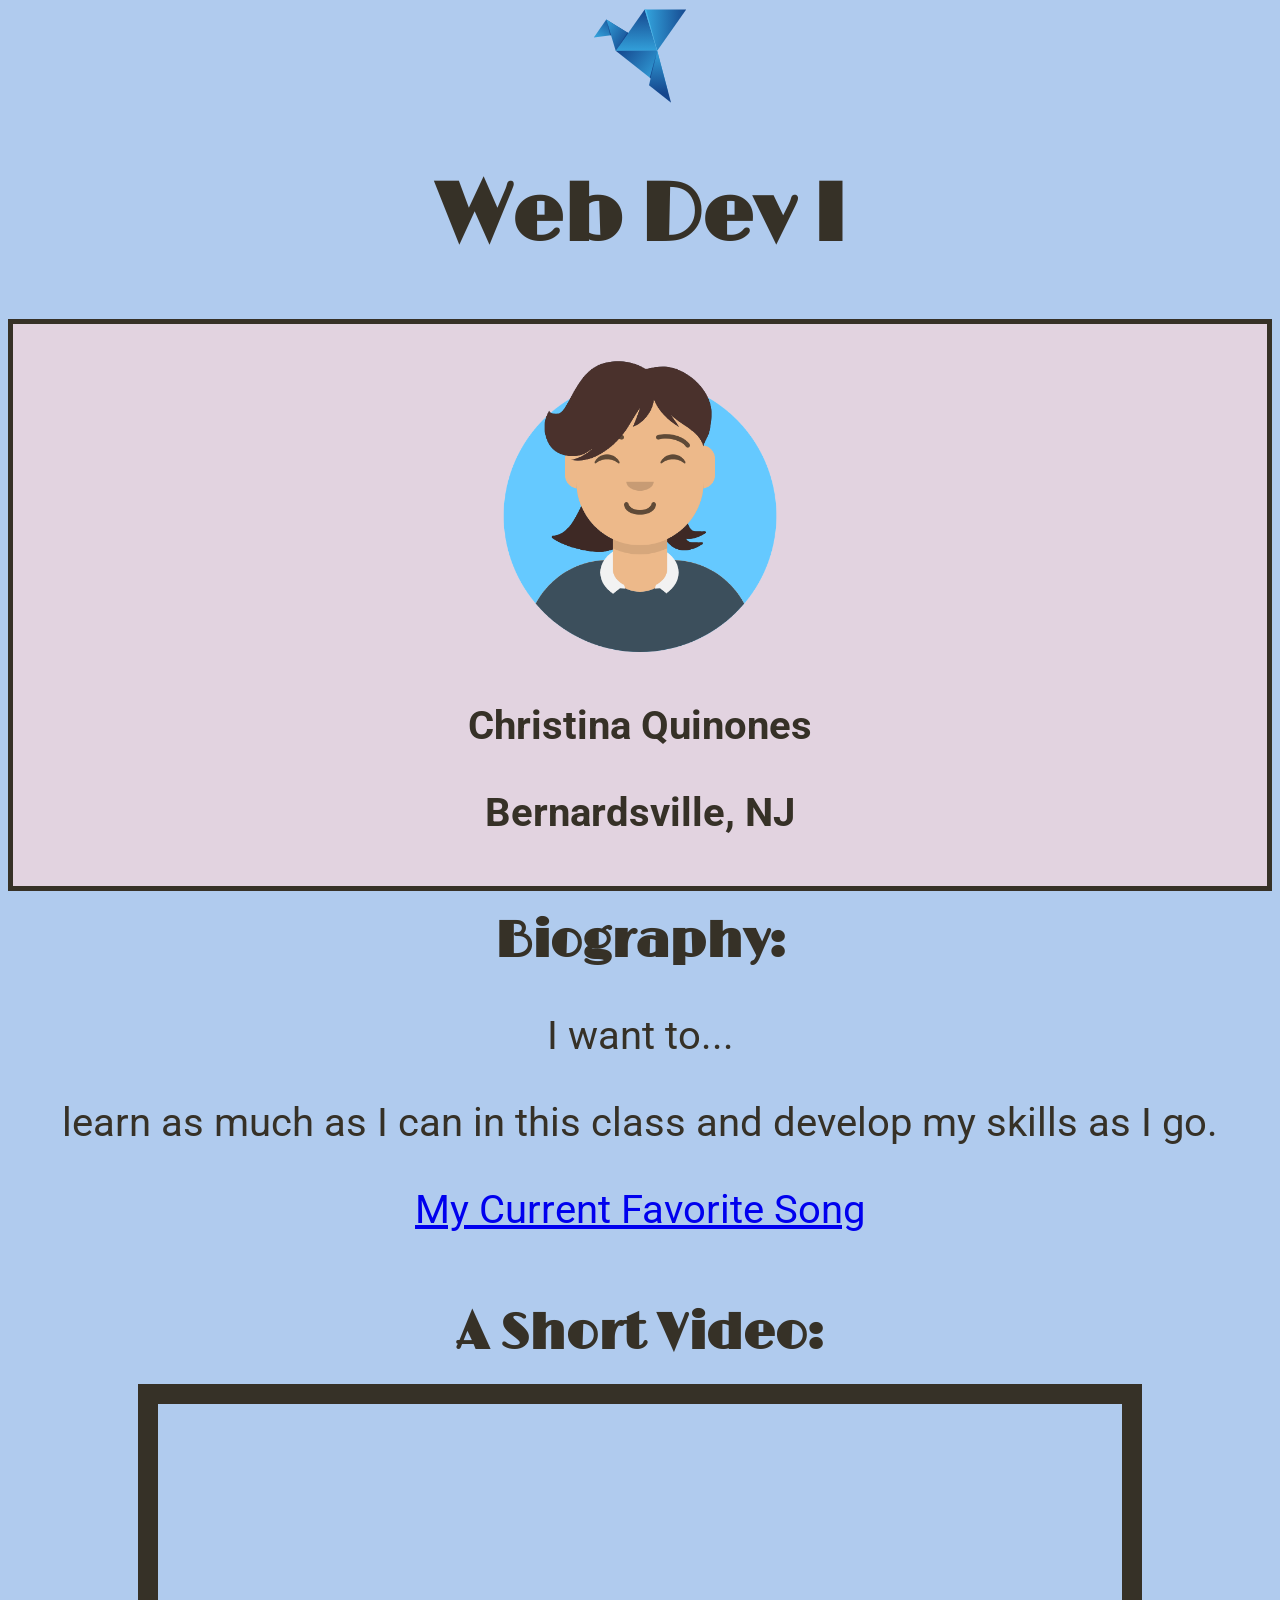
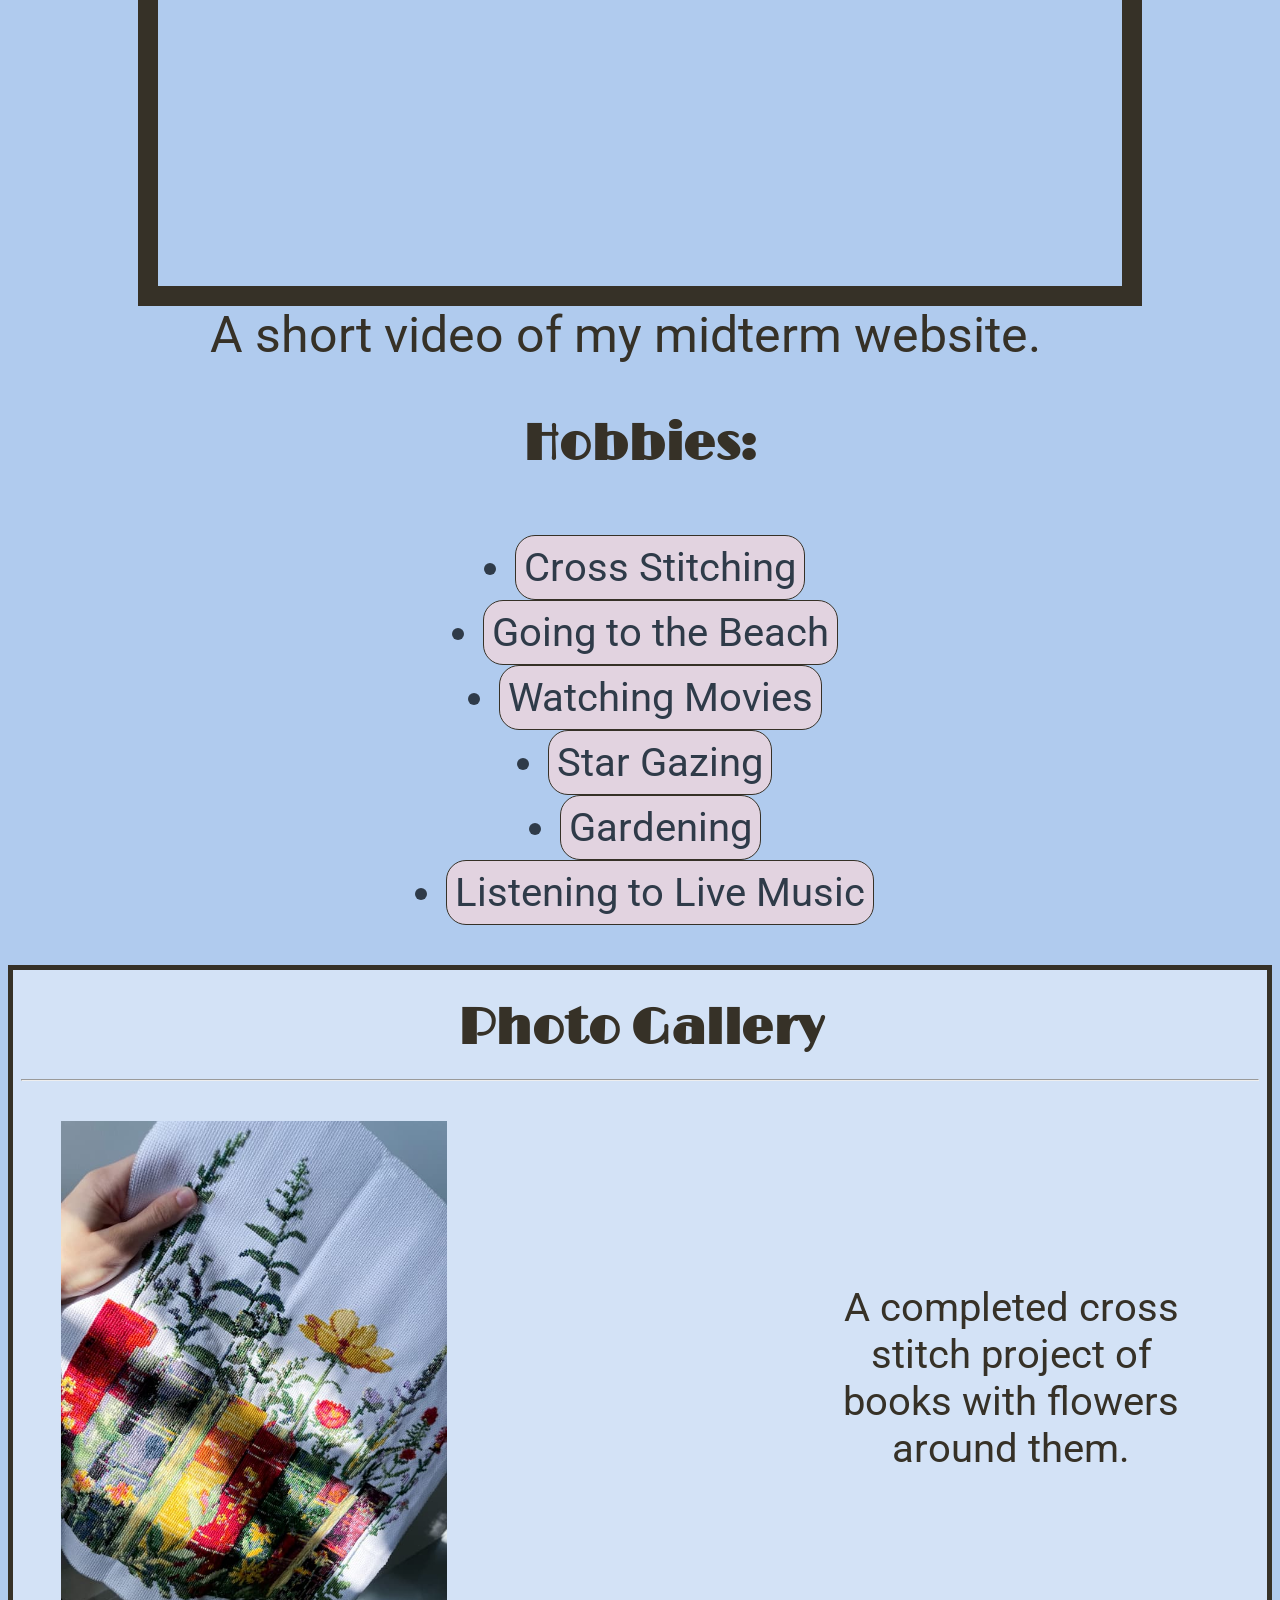
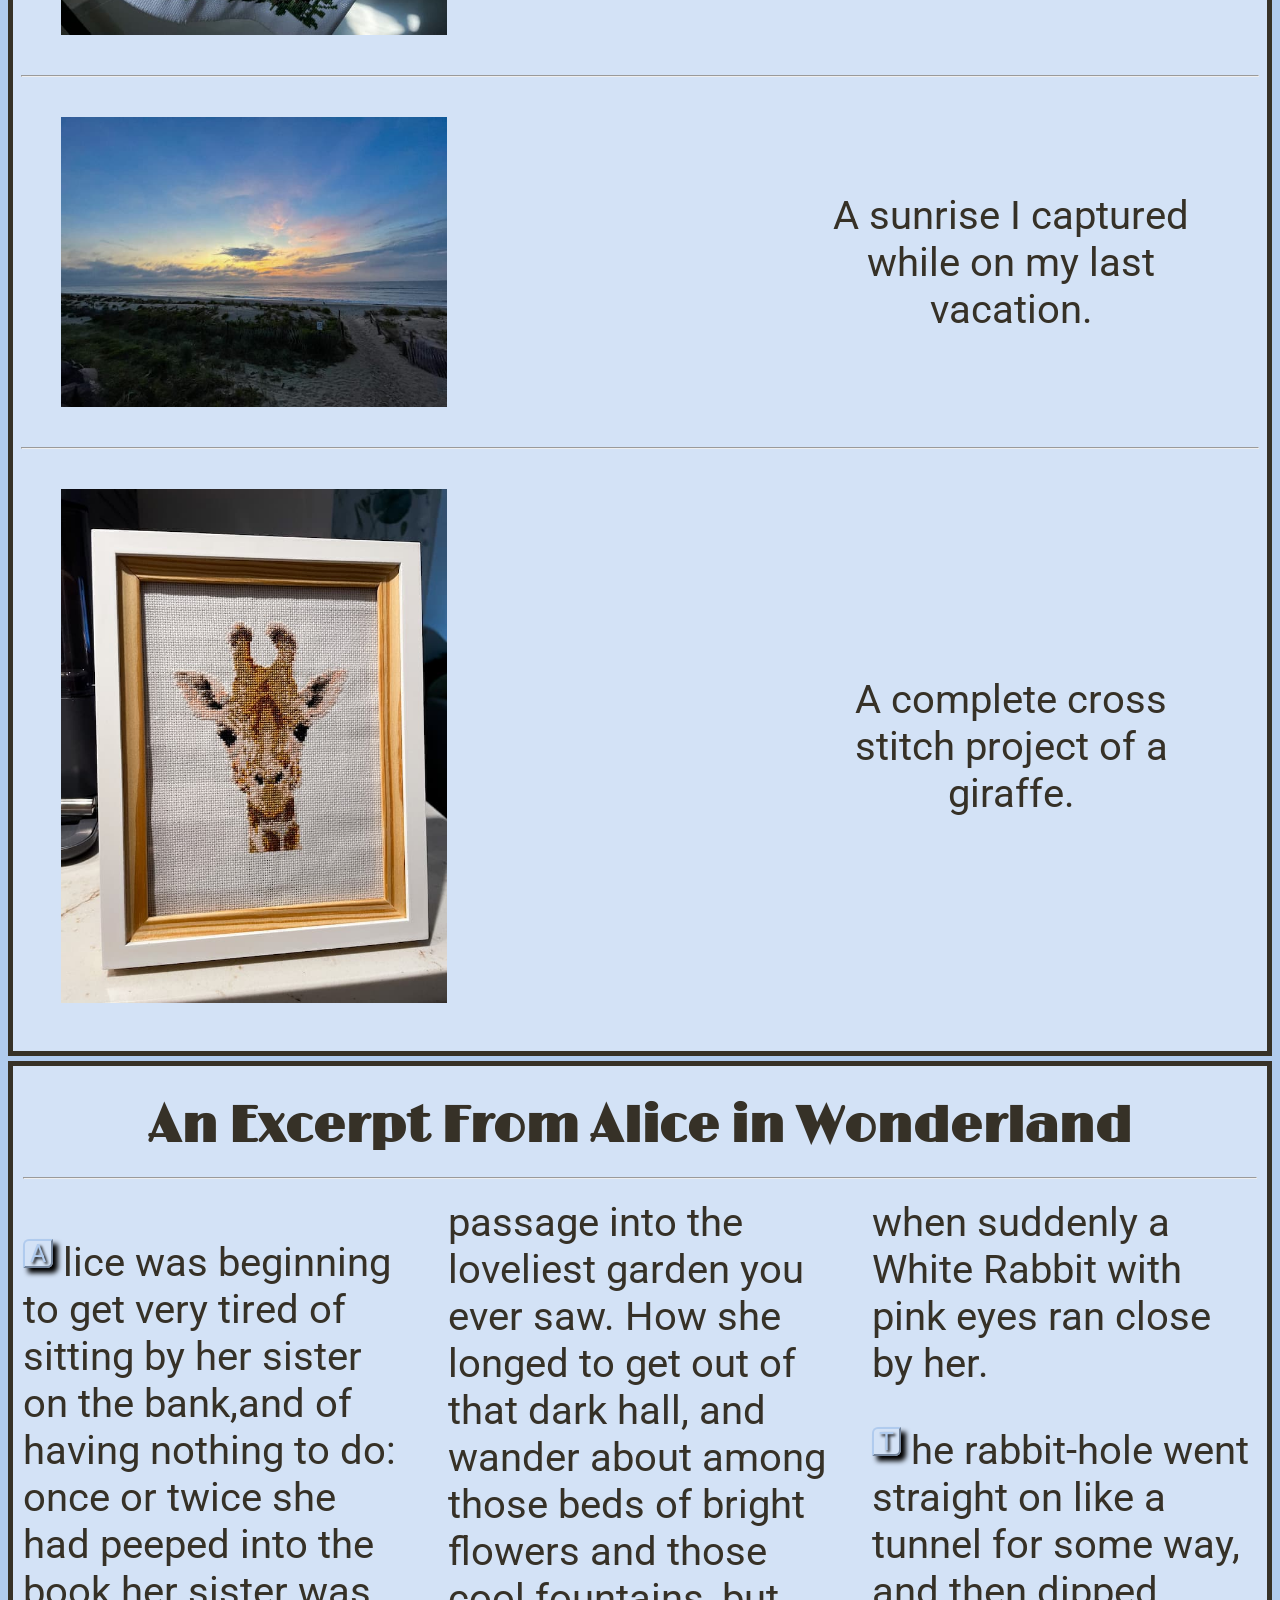
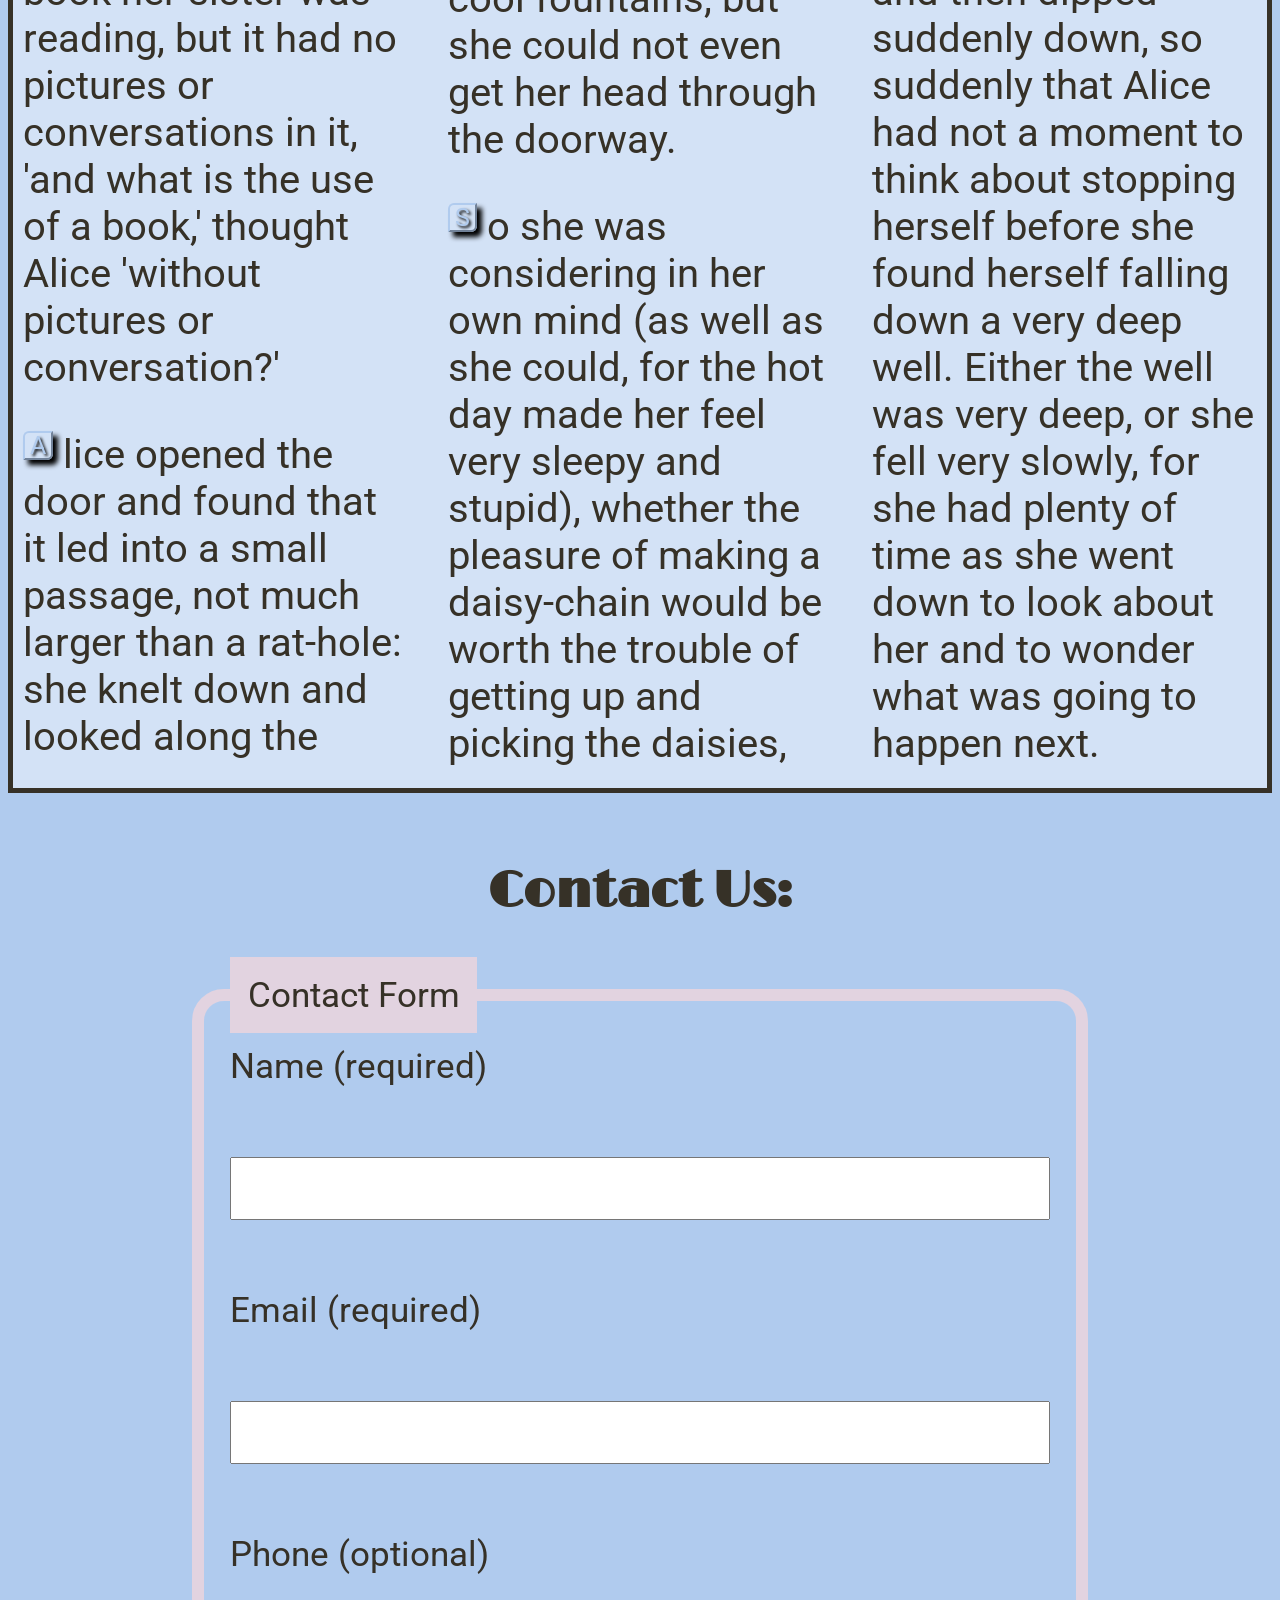
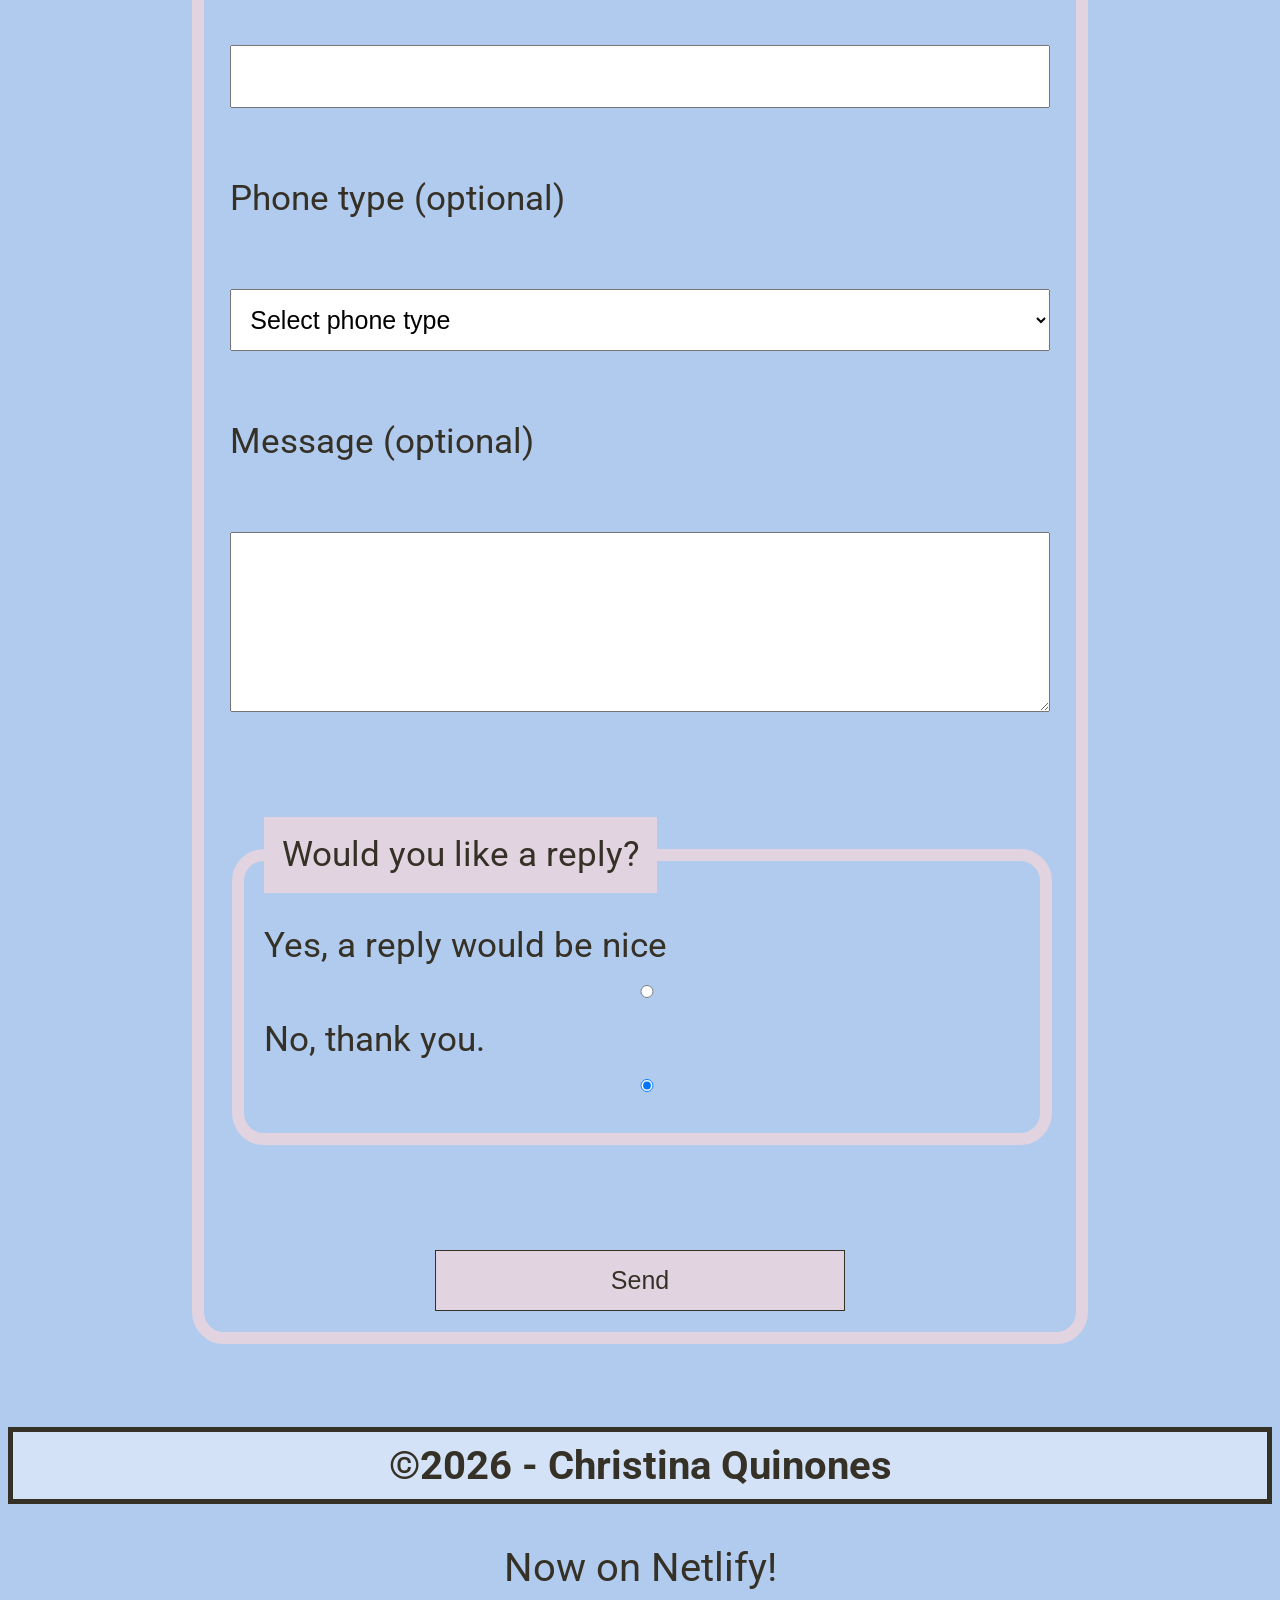
==== index.html @ f3496fb0 "Complete Contact Form" ====
<!DOCTYPE html>
<html lang="en">

    <head>
        <meta charset="UTF-8">
        <meta name="viewport" content="width=device-width, initial-scale=1.0">
        <title>About Me</title>


        <link rel="preconnect" href="https://fonts.googleapis.com">
        <link rel="preconnect" href="https://fonts.gstatic.com" crossorigin>
        <link
            href="https://fonts.googleapis.com/css2?family=Limelight&family=Roboto:ital,wght@0,100..900;1,100..900&display=swap"
            rel="stylesheet">

        <link href="css/style.css" rel="stylesheet">

    </head>


    <body>
        <!--the body element contains all content shown to a visitor-->

        <header>
            <!--the header shows logo and page title-->
            <img src="img/logo-96X96.svg" alt="blue origami logo">

            <h1>Web Dev I</h1>

        </header>

        <main>
            <!--the main envelops important page content-->


            <section id="hero">
                <!--hero section: shows profile image, name & location-->
                <img src="img/avataaars.png" alt="Avatar picture of me"
                    id="bird">

                <div>
                    <p>Christina Quinones</p>
                    <p>Bernardsville, NJ</p>
                </div>
                <!--close hero section-->
            </section>

            <section id="bio">
                <!--bio section!: personal info (not too personal)-->

                <h2>Biography:</h2>

                <div>
                    <p>I want to...</p>

                    <p>learn as much as I can in this class and develop my
                        skills as I go. </p>


                    <p><a href="https://www.youtube.com/watch?v=3triLkS0nq4">My
                            Current Favorite Song</a></p>


                </div>

            </section>

            <section id="video">
                <h2>A Short Video:</h2>

                <iframe width="560" height="315"
                    src="https://www.youtube.com/embed/Z4N7Mcg0v-c?si=hRYpdjSGYwx3_094"
                    title="YouTube video player" frameborder="0"
                    allow="accelerometer; autoplay; clipboard-write; encrypted-media; gyroscope; picture-in-picture; web-share"
                    referrerpolicy="strict-origin-when-cross-origin"
                    allowfullscreen>
                </iframe>

                <figcaption>A short video of my midterm website.</figcaption>

            </section>


            <section id="hobbies">

                <h2>Hobbies:</h2>

                <ul>
                    <li>Cross Stitching</li>
                    <li>Going to the Beach</li>
                    <li>Watching Movies</li>
                    <li>Star Gazing</li>
                    <li>Gardening</li>
                    <li>Listening to Live Music</li>
                </ul>

            </section>

            <section id="gallery">

                <h2>Photo Gallery</h2>

                <hr>

                <figure>
                    <img src="img/Floral-Cross-Sitch-640w.jpg"
                        alt="A floral cross stitch on aida cloth">
                    <figcaption>A completed cross stitch project of books with
                        flowers around them.
                    </figcaption>
                </figure>

                <hr>

                <figure>
                    <img src="img/Sunrise-640w.jpg" alt="A beautiful sunrise">
                    <figcaption>A sunrise I captured while on my last vacation.
                    </figcaption>
                </figure>

                <hr>

                <figure>
                    <img src="img/Giraffe-640w.jpg"
                        alt="A cross stitch of a giraffe on aida cloth">
                    <figcaption>A complete cross stitch project of a giraffe.
                    </figcaption>
                </figure>
            </section>

            <article id="lit">

                <h2>An Excerpt From Alice in Wonderland</h2>

                <hr>

                <div>
                    <p>Alice was beginning to get very tired of sitting by her
                        sister on the bank,and of having nothing to do: once or
                        twice she had peeped into the book her sister was
                        reading, but it had no pictures or conversations in it,
                        'and what is the use of a book,' thought Alice 'without
                        pictures or conversation?'</p>

                    <p>Alice opened the door and found that it led into a small
                        passage, not much larger than a rat-hole: she knelt down
                        and looked along the passage into the loveliest garden
                        you ever saw. How she longed to get out of that dark
                        hall, and wander about among those beds of bright
                        flowers and those cool
                        fountains, but she could not even get her head through
                        the doorway.</p>

                    <p>So she was considering in her own mind (as well as she
                        could, for the hot day made her feel very sleepy and
                        stupid), whether the pleasure of making a daisy-chain
                        would be worth the trouble of getting up and picking the
                        daisies, when suddenly a White Rabbit with pink eyes ran
                        close by her.</p>

                    <p>The rabbit-hole went straight on like a tunnel for some
                        way, and then dipped suddenly down, so suddenly that
                        Alice had not a moment to think about stopping herself
                        before she found herself falling down a very deep well.
                        Either the well was very deep, or she fell very slowly,
                        for she had plenty
                        of time as she went down to look about her and to wonder
                        what was going to
                        happen next.</p>


                </div>

            </article>


            <section id="contact">

                <h2>Contact Us:</h2>

                <form id="contactForm" name="contactForm" method="post"
                    data-netlify="true">

                    <fieldset>
                        <legend>Contact Form</legend>

                        <div id="formElements">

                            <!-- Name -->
                            <label for="name">Name (required)</label>
                            <input type="text" id="name" name="name" required>

                            <!-- Email -->
                            <label for="email">Email (required)</label>
                            <input type="email" id="email" name="email"
                                required>

                            <!-- Phone -->
                            <label for="phone">Phone (optional)</label>
                            <input type="tel" id="phone" name="phone">

                            <!-- Phone Type -->
                            <lable for="phonetype">Phone type (optional)</lable>
                            <select id="phonetype" name="phonetype">
                                <option value="" selected>Select phone type
                                </option>
                                <option value="Mobile">Mobile</option>
                                <option value="Work">Work</option>
                                <option value="Home">Home</option>
                            </select>

                            <!-- Message -->
                            <label for="message">Message (optional)</label>
                            <textarea id="message" name="message" rows="8">
                            </textarea>

                            <!-- Reply-->
                            <fieldset>
                                <legend>Would you like a reply?</legend>

                                <ul>

                                    <li>
                                        <label for="message-yes">Yes, a reply
                                            would be nice </label>
                                        <input type="radio" id="message-yes"
                                            name="reply">
                                    </li>
                                    <li>
                                        <label for="message-no"> No, thank you.
                                        </label>
                                        <input type="radio" id="message-no"
                                            name="reply" checked>
                                    </li>
                                </ul>

                            </fieldset>

                            <!-- Submit -->
                            <button type="submit">Send</button>


                        </div>

                    </fieldset>

                </form>

            </section>
        </main>

        <footer id="foot">

            ©2026 - Christina Quinones

        </footer>

        <p id="bottom">Now on Netlify!</p>
    </body>

</html>
---- css/style.css ----
body {
    font-family:Roboto;
    background-color:#B0CBEE;
    color:#363127;
    font-size:40px;
}

h1, h2, h3, h4, h5, h6 {
    font-family:"Limelight";
    font-size:80px;
    text-align:center;
}
h1 {
    font-size:80px;
}

h2 {
    font-size:50px;
    margin:20px;
}

header {
    text-align:center;
}

#hero, footer {
    color:#363127;
    background-color:#E2D3E0;
    text-align:center;
    font-weight:bold;
    padding:10px;
    border:0 solid #363127;
    border-width:5px;
}

#foot {
    background-color:#D3E2f6;
    text-align:center;
    border-width:5px;
    margin-top:10px;
}

#bottom {
    text-align:center;
}

/*Hero Section*/

#hero img {
    width:300px;
}

/*Bio Section*/

#bio {
    text-align:center;
}

/*Hobbies Section*/

#hobbies{
    display:flex;
    flex-direction: column;
    align-items:center;
}

#hobbies ul li {
    color:#2F3B49;
    background-color:#E2D3E0;
    border:0 solid #363127;
    border-width:.5px;
    border-radius:20px;
    padding:8px;
    text-align:center;
    width:fit-content;
    margin:0 auto;
}

/*Gallery*/

#gallery {
    border:5px solid #363127;
    padding:8px;
    background-color:#D3E2f6;
    width:fit-content;
    margin:0 auto;
}

#gallery img {
    max-width:50%;

}

#gallery figure {
    text-align:center;
}

/*Literature*/

#lit {
    border:5px solid #363127;
    background-color:#D3E2f6;
    font-size:40px;
    margin-top:10px;
    padding:10px;
    width:fit-content;
    margin:0 auto;
    margin-top:5px;
}

#lit div :first-letter {
color:#B0CBEE;
background-image:radial-gradient(#363636);
float:left;
font-size:25px;
padding:5px;
margin-right:10px;
margin-bottom:.5px;
line-height:15px;
border:2px outset #B0CBEE;
text-shadow:2px 2px 3px rgba(0,0,.5);
box-shadow:5px 5px 5px rgba(0,0,.5);
border-top-left-radius:6px;
border-bottom-right-radius:6px;
}

/* Contact Form */

#formElements {
    display: grid;
}

/*Video Section*/

#video {
    text-align:center;
    padding:10px;
    margin:20px;
}

#video figure {
    margin:0 auto;
    max-width:500px;
}

#video iframe {
    display: block;
    width:80%;
    height:auto;
    aspect-ratio:12/6;
    margin:0 auto;
    border:20px solid #363127;
}

#video figcaption {
    font-size:50px;

}

/* Contact Form */

#formElements{
    display:grid;
    row-gap:2em;
}

#contact{
    font-size:35px;
    padding:1rem;
    max-width:900px;
    margin:2rem auto;
}

fieldset{
    border:12px solid #E2D3E0;
    margin-top:1em;
    margin-bottom:1em;
    border-radius:2rem;
}

legend{
    background-color:#E2D3E0;
    color:#363127;
    padding:.5em;
}

#contact textarea{
    height:180px;
}

#contact input, #contact textarea, #contact select, #contact button{
    width:100%;
    padding:15px;
    font-size:25px;
    box-sizing:border-box;
}

#contact input [type="radio"]{
    width:auto;
    padding:0;
    margin-right:8px;
    transform:scale(1.2);
}

#contact ul{
    list-style:none;
    padding-left:0px;
    margin:0px;
}

#contact li{
    margin:12px 0;
}


#contact fieldset fieldset{
    width:100%;
    padding:20px;
    box-sizing:border-box;
}

#contact button{
    background-color: #E2D3E0;
    color:#363127;
    border:1px solid #363127;
    max-width:50%;
    justify-self:center;
}

/* Tablet Size */

@media screen and (min-width: 60em){
    figure{
        display:grid;
        grid-template-columns:2fr 1fr;
    }

    figcaption {
        display:flex;
        justify-content:center;
        align-items:center;
        font-size:40px;
        margin-right:30px;

    }
    figure img{
        width:100%;
    }

    #lit div{
        max-width:100%;
        columns:20rem;

    }
}

@media screen and (min-width: 60em){
    #video iframe{
        width:80%
        aspect-ratio:12/4;
    }
}

/* Large Screen Size*/

@media screen and (min-width: 100em){

    #gallery{
        display:grid;
        grid-template-columns:1fr 1fr 1fr;
    }

    hr{
        display:none;
    }

    #gallery h2{
        grid-column:1/-1;
    }

    figure{
        display:block;
    }

}

@media screen and (min-width: 100em){
    #video iframe{
        width:80%
        aspect-ratio:12/5;
    }
}
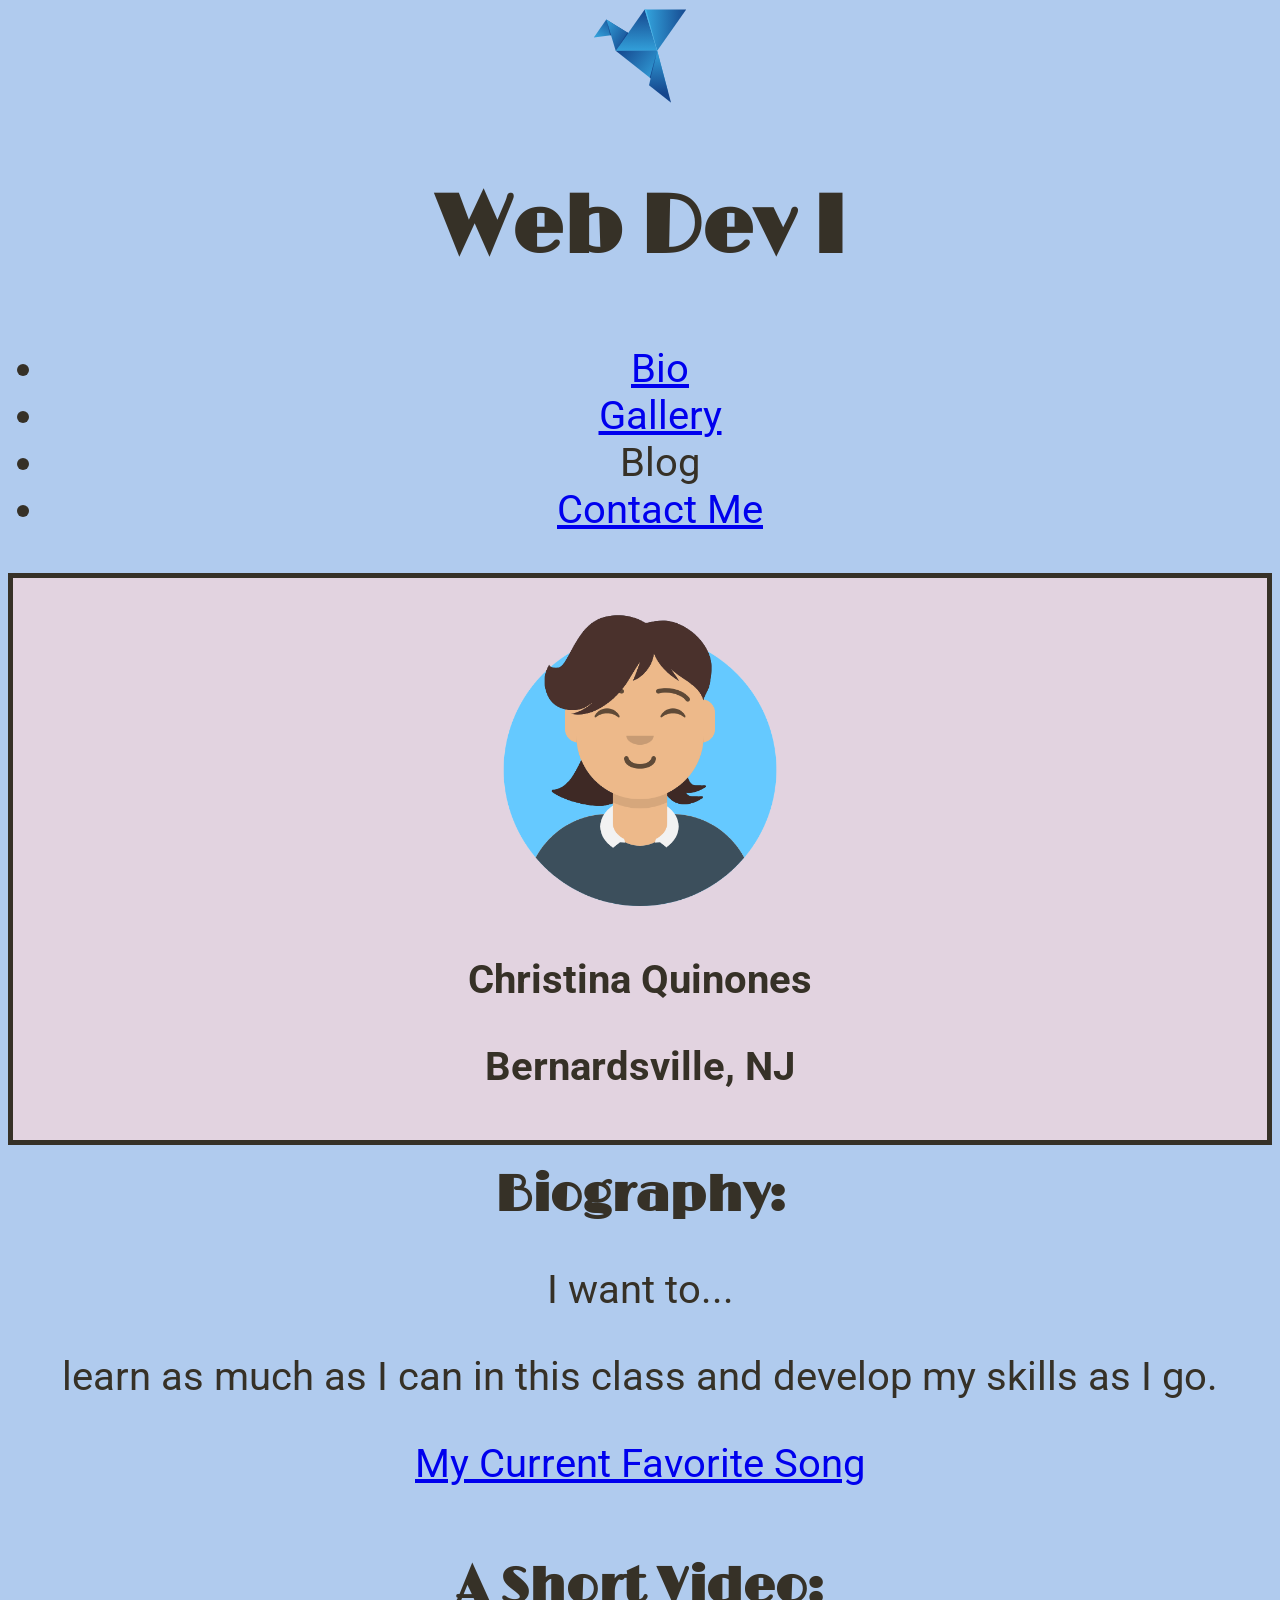
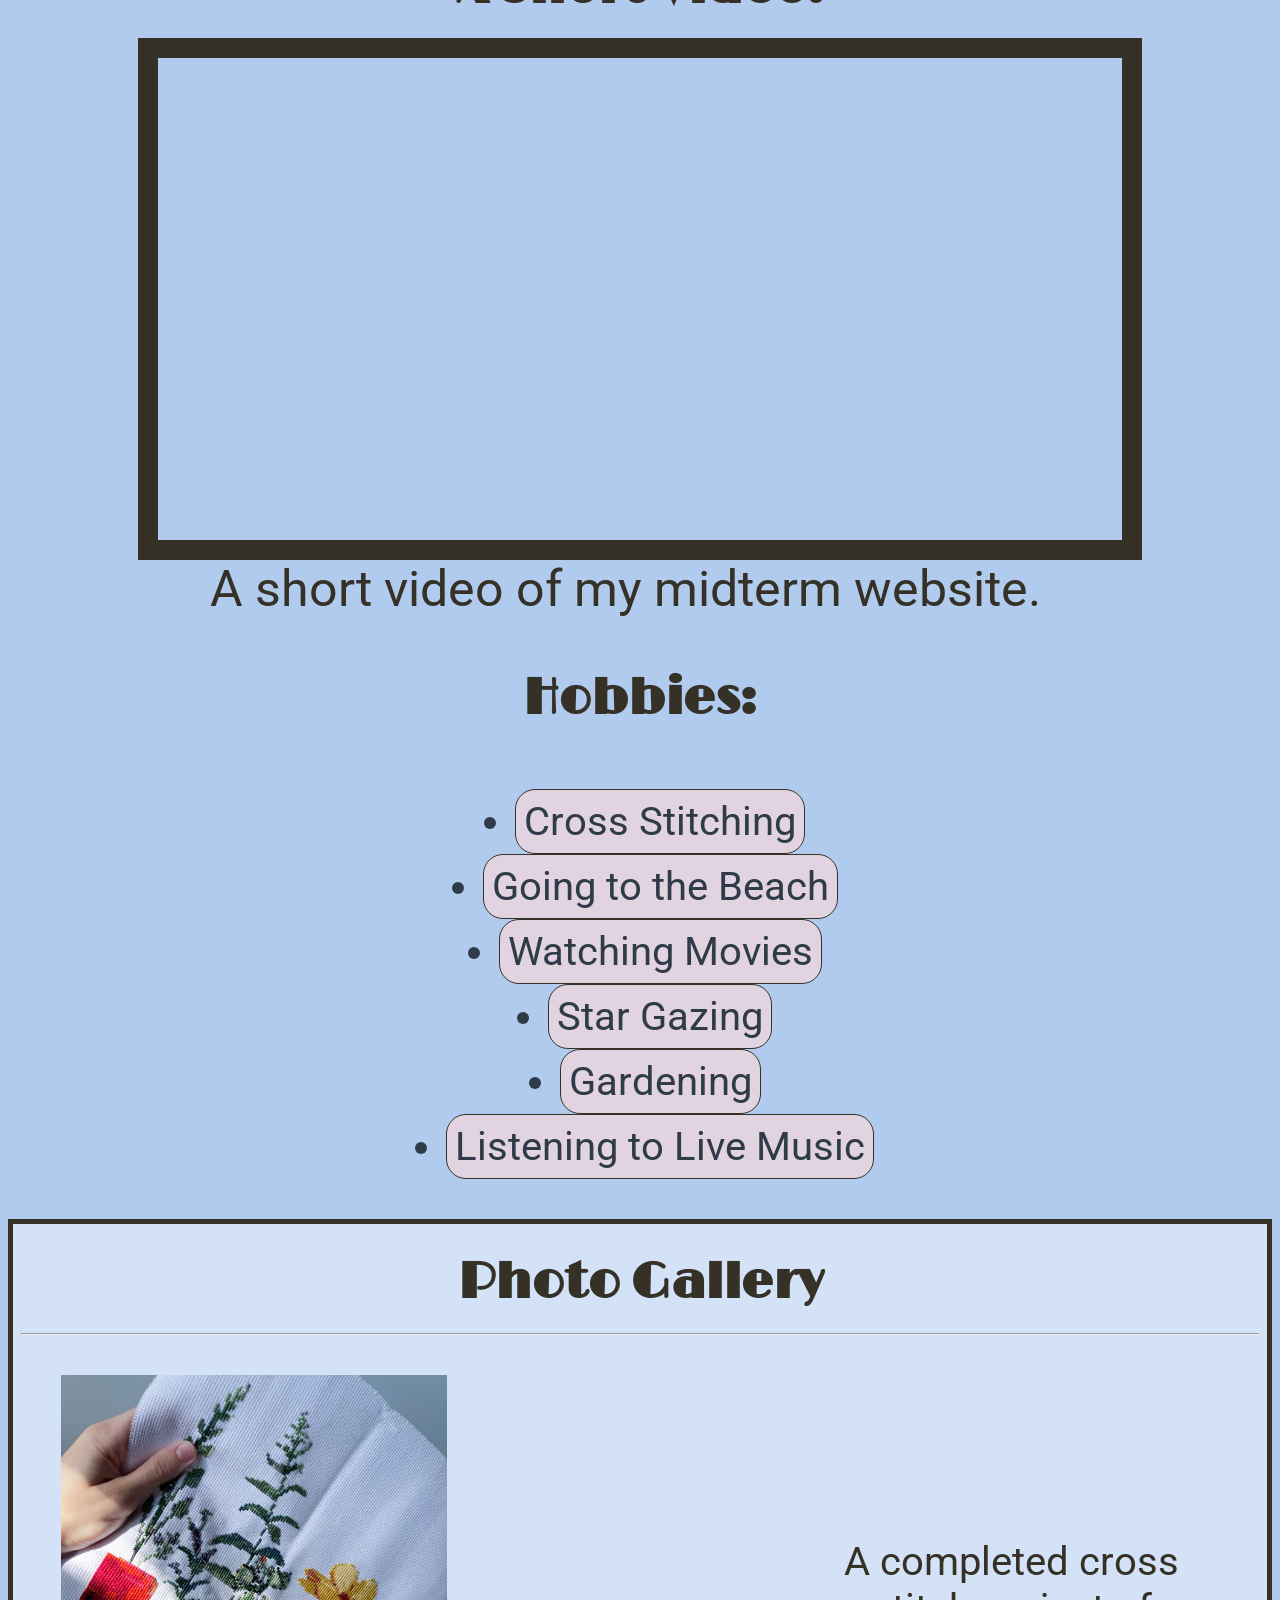
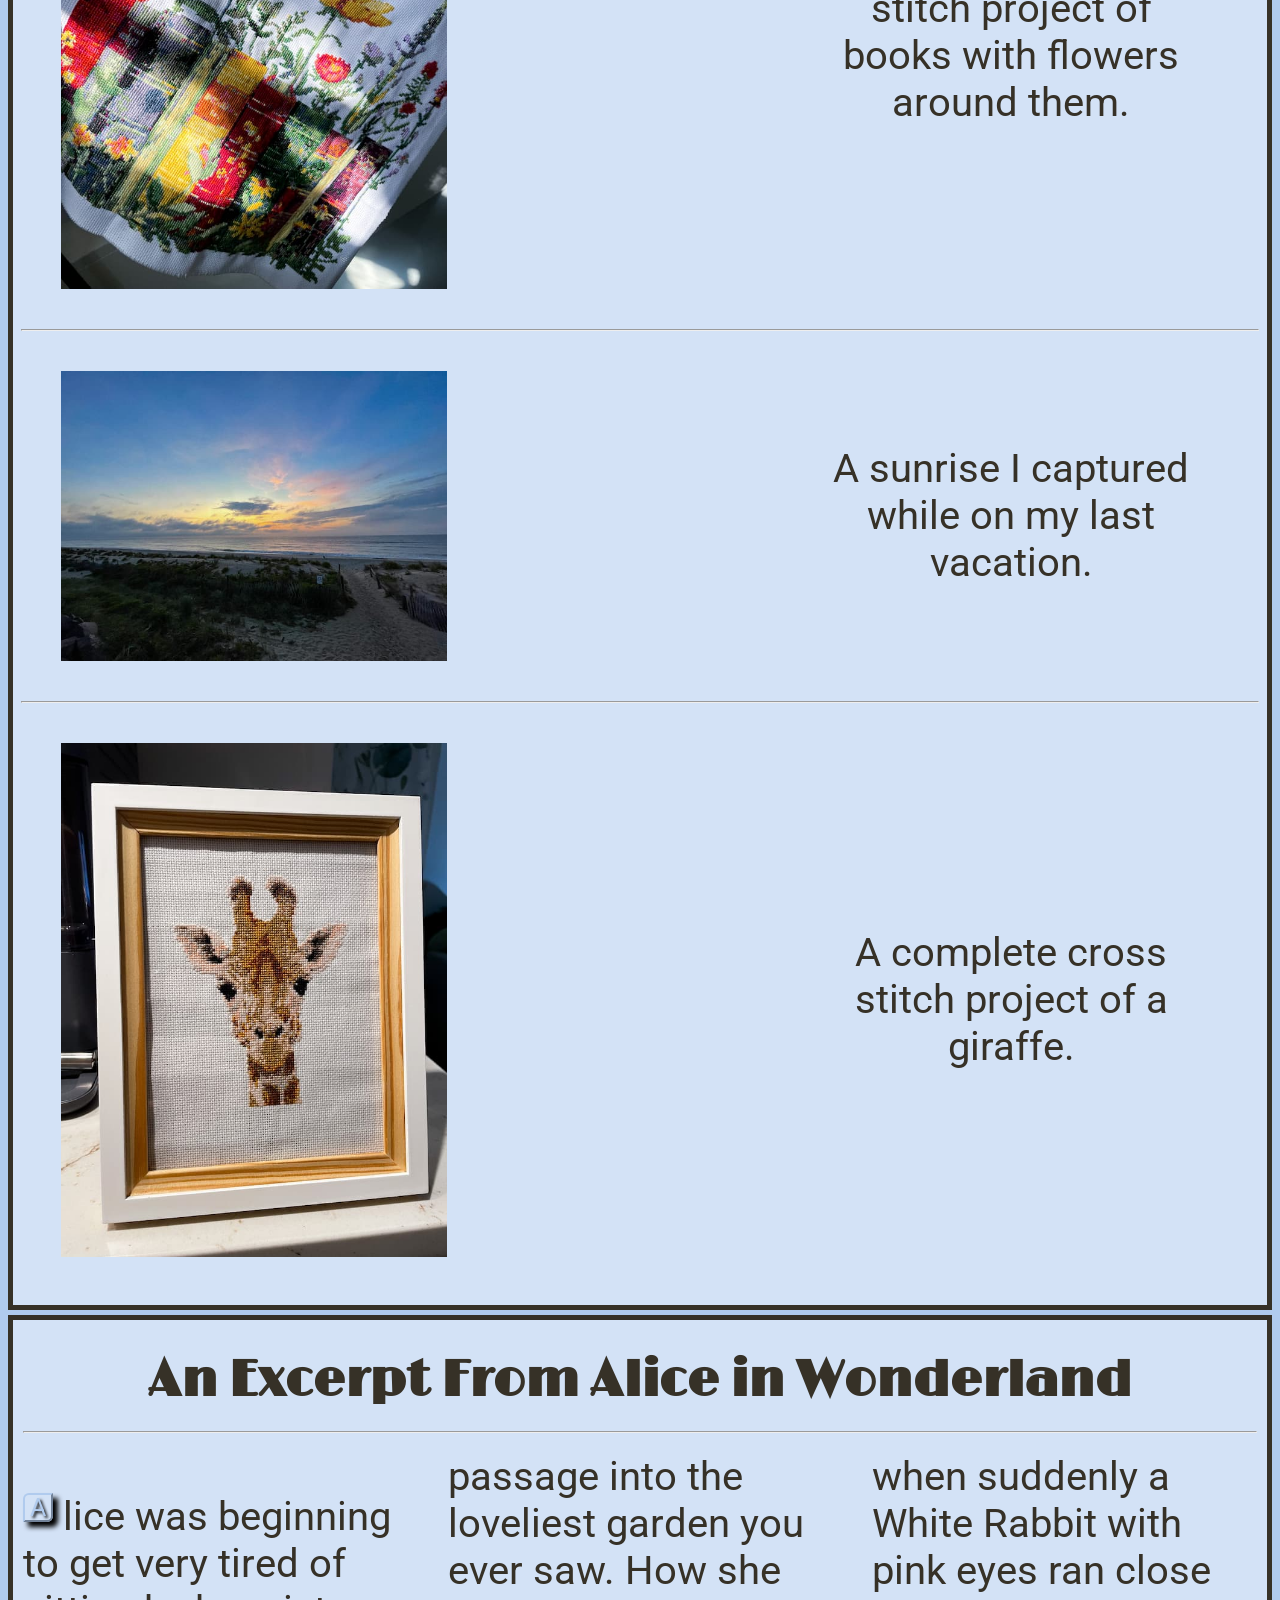
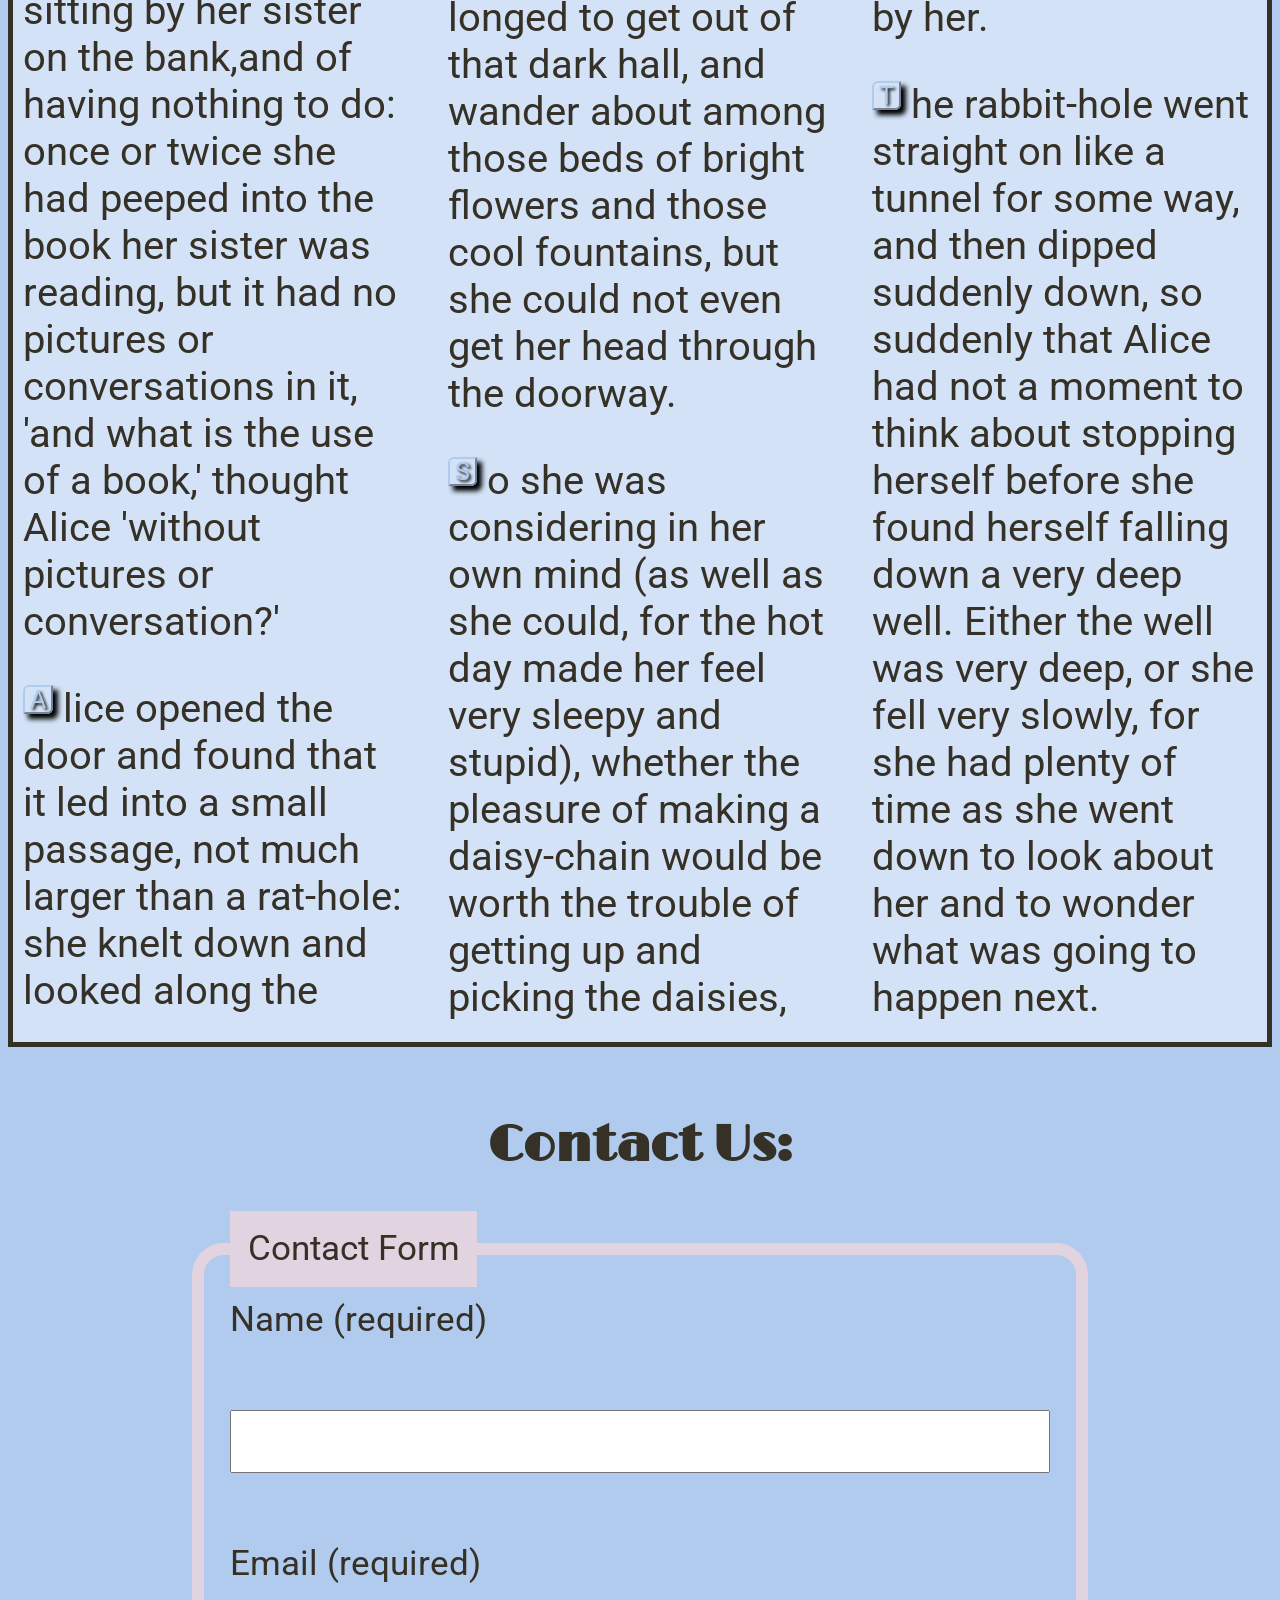
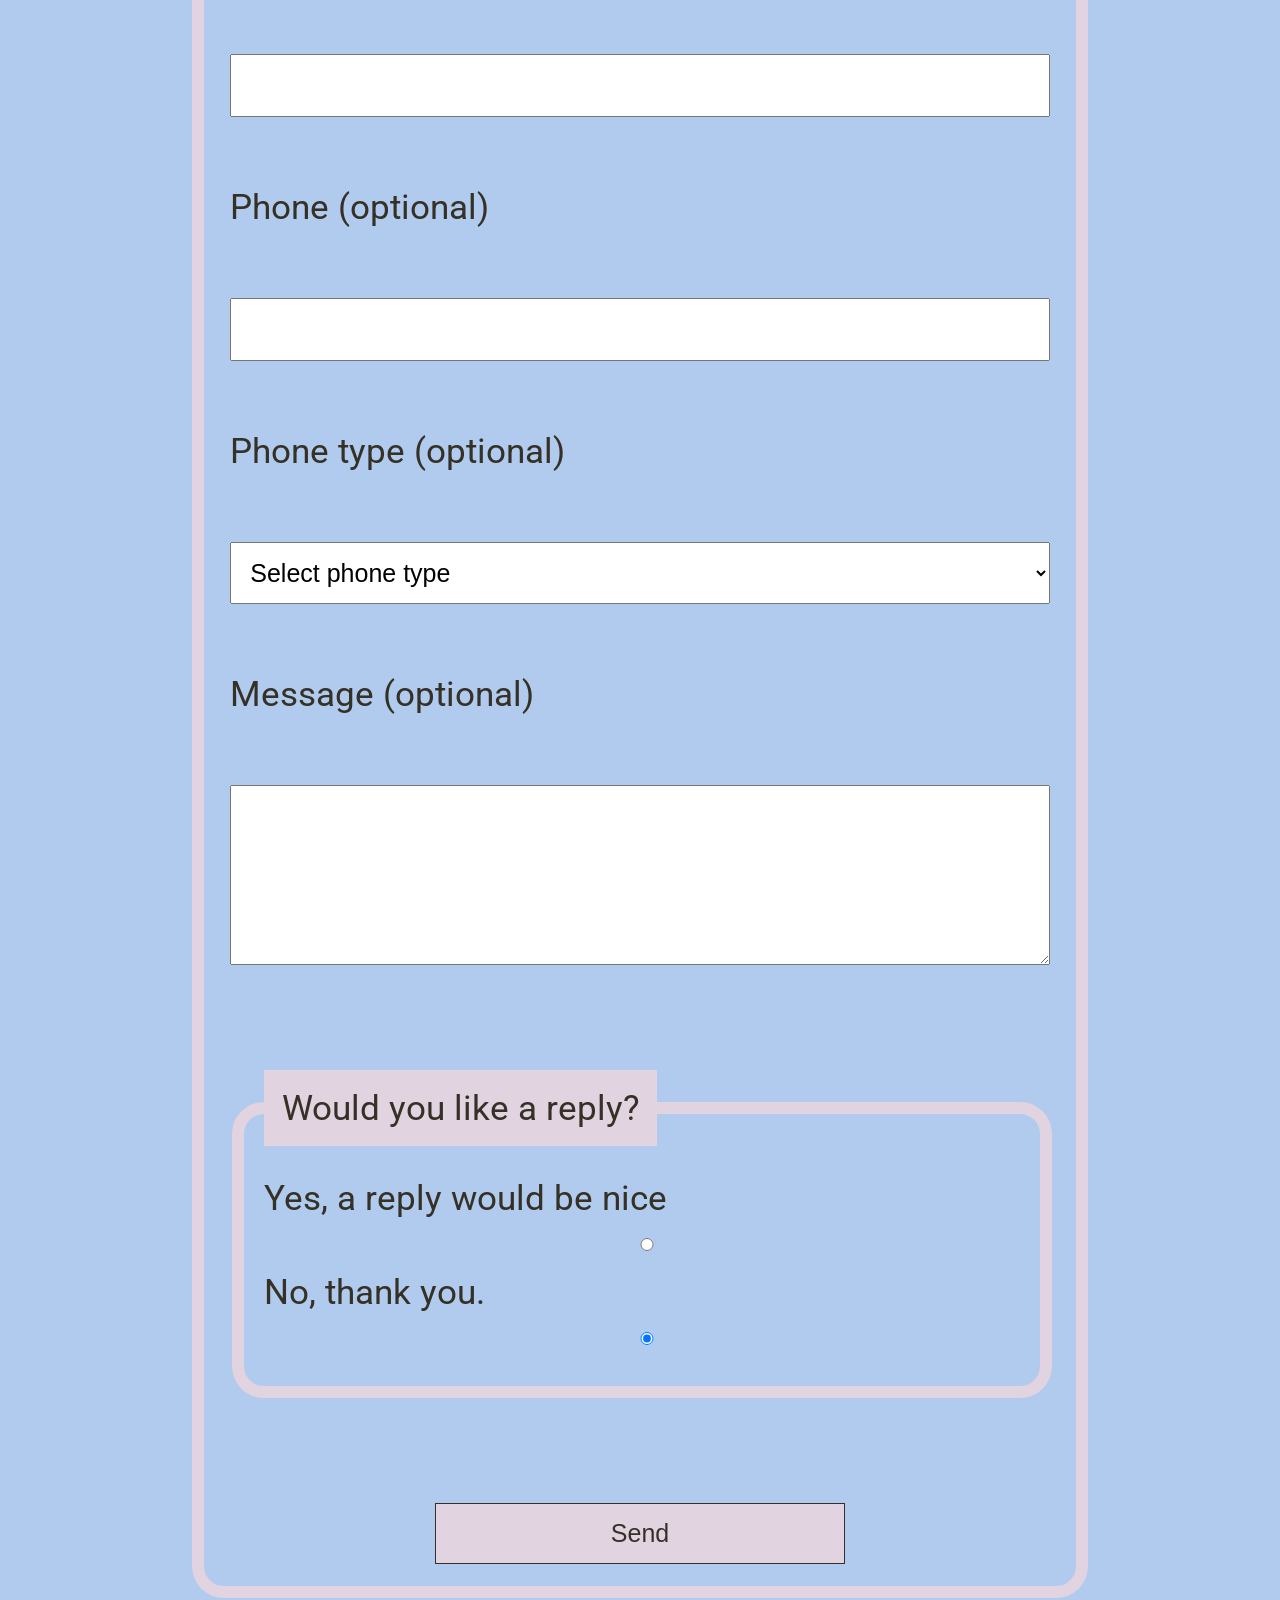
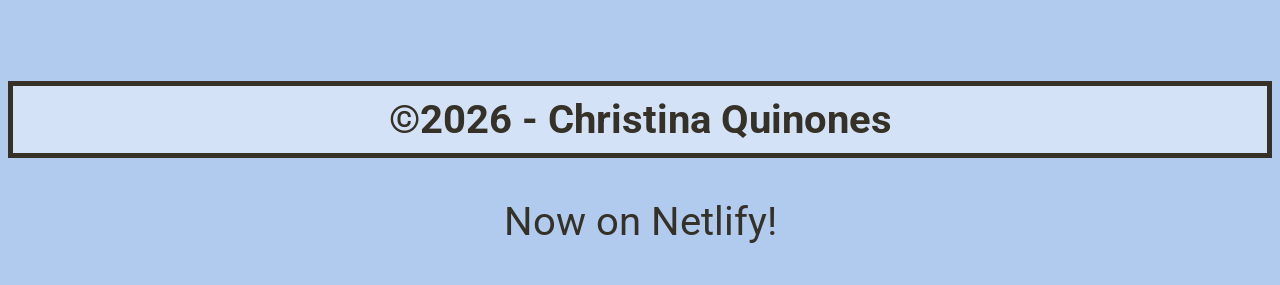
==== commit 48ce3c83: "Add New Markup [skip Netlify]" ====
--- a/index.html
+++ b/index.html
@@ -23,9 +23,21 @@
 
         <header>
             <!--the header shows logo and page title-->
-            <img src="img/logo-96X96.svg" alt="blue origami logo">
-
-            <h1>Web Dev I</h1>
+            <nav class="navbar">
+                <div class="logo">
+                    <img src="img/logo-96X96.svg" alt="blue origami logo">
+
+                    <h1>Web Dev I</h1>
+                </div>
+                <div class="narbar-links">
+                    <ul>
+                        <li><a href="#bio">Bio</a></li>
+                        <li><a href="#gallery">Gallery</a></li>
+                        <li><a href="#lit"></a>Blog</li>
+                        <li><a href="#contact">Contact Me</a></li>
+                    </ul>
+                </div>
+            </nav>
 
         </header>
 
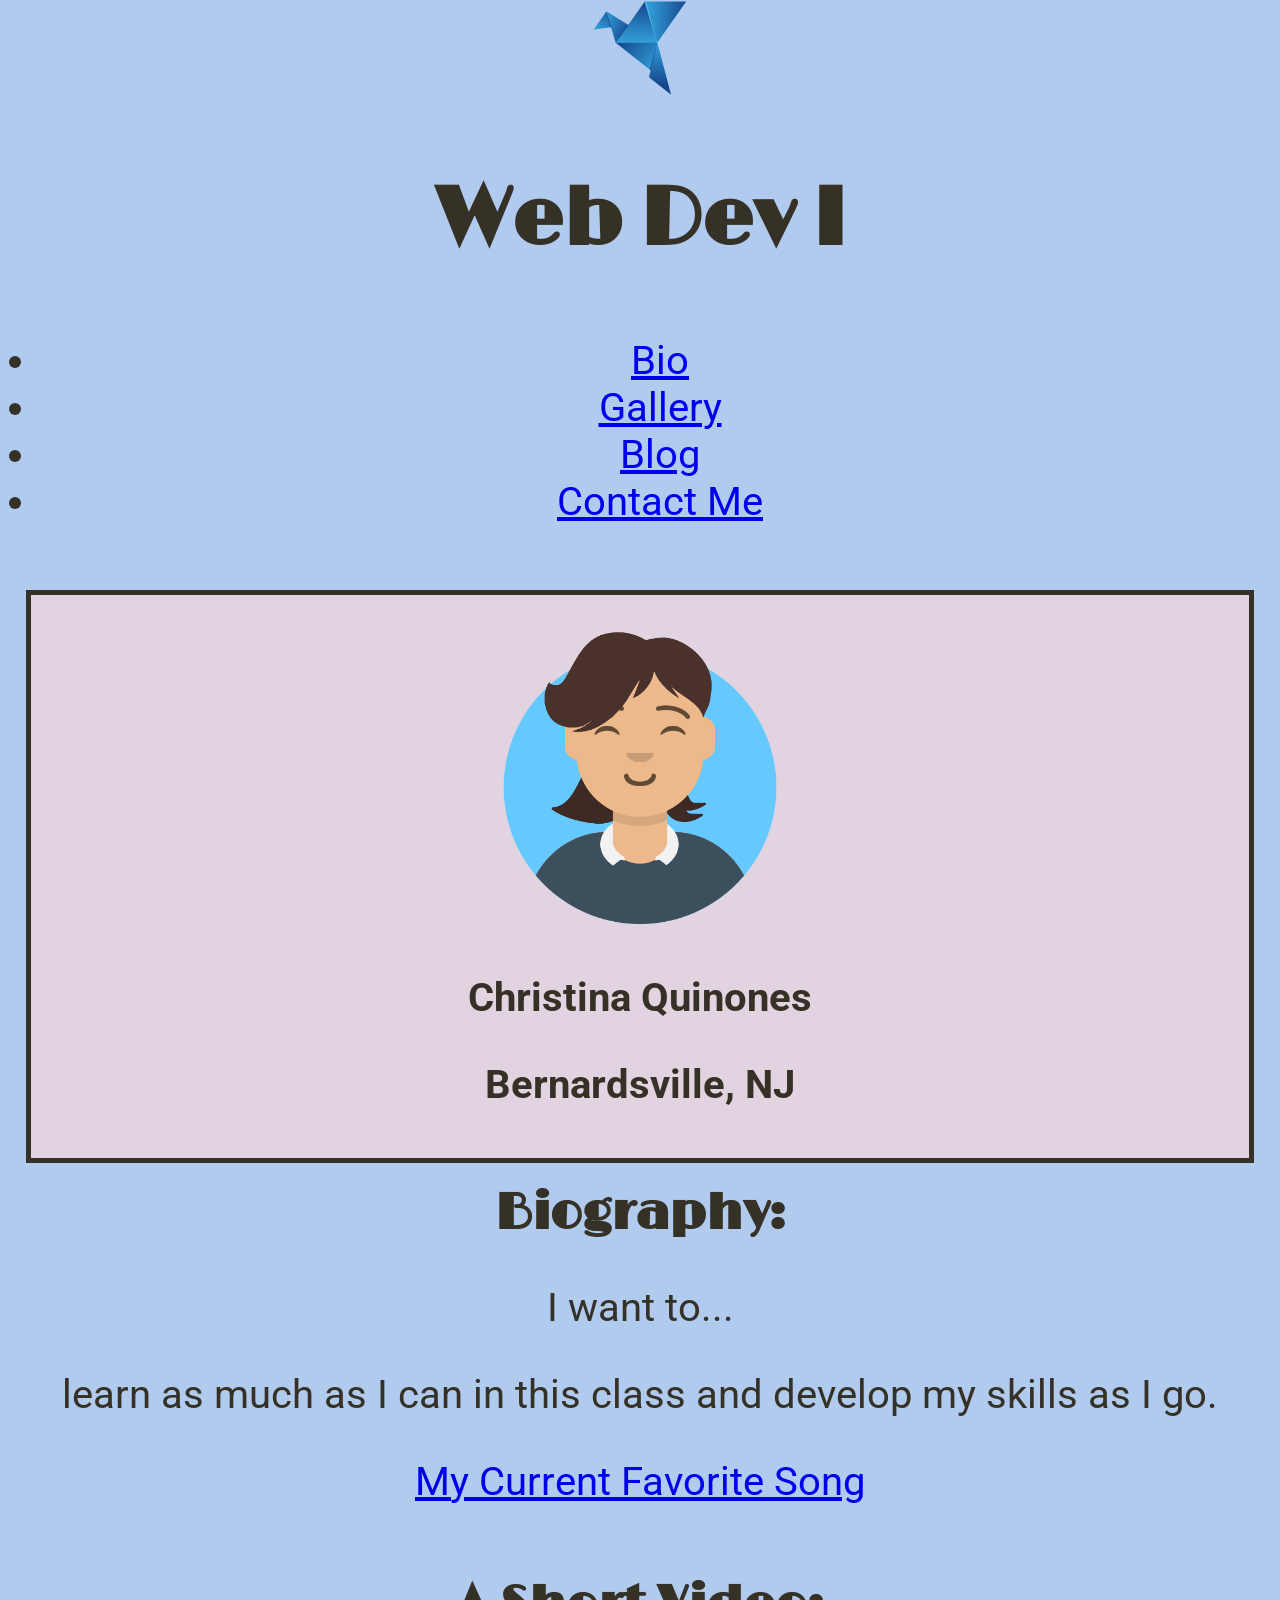
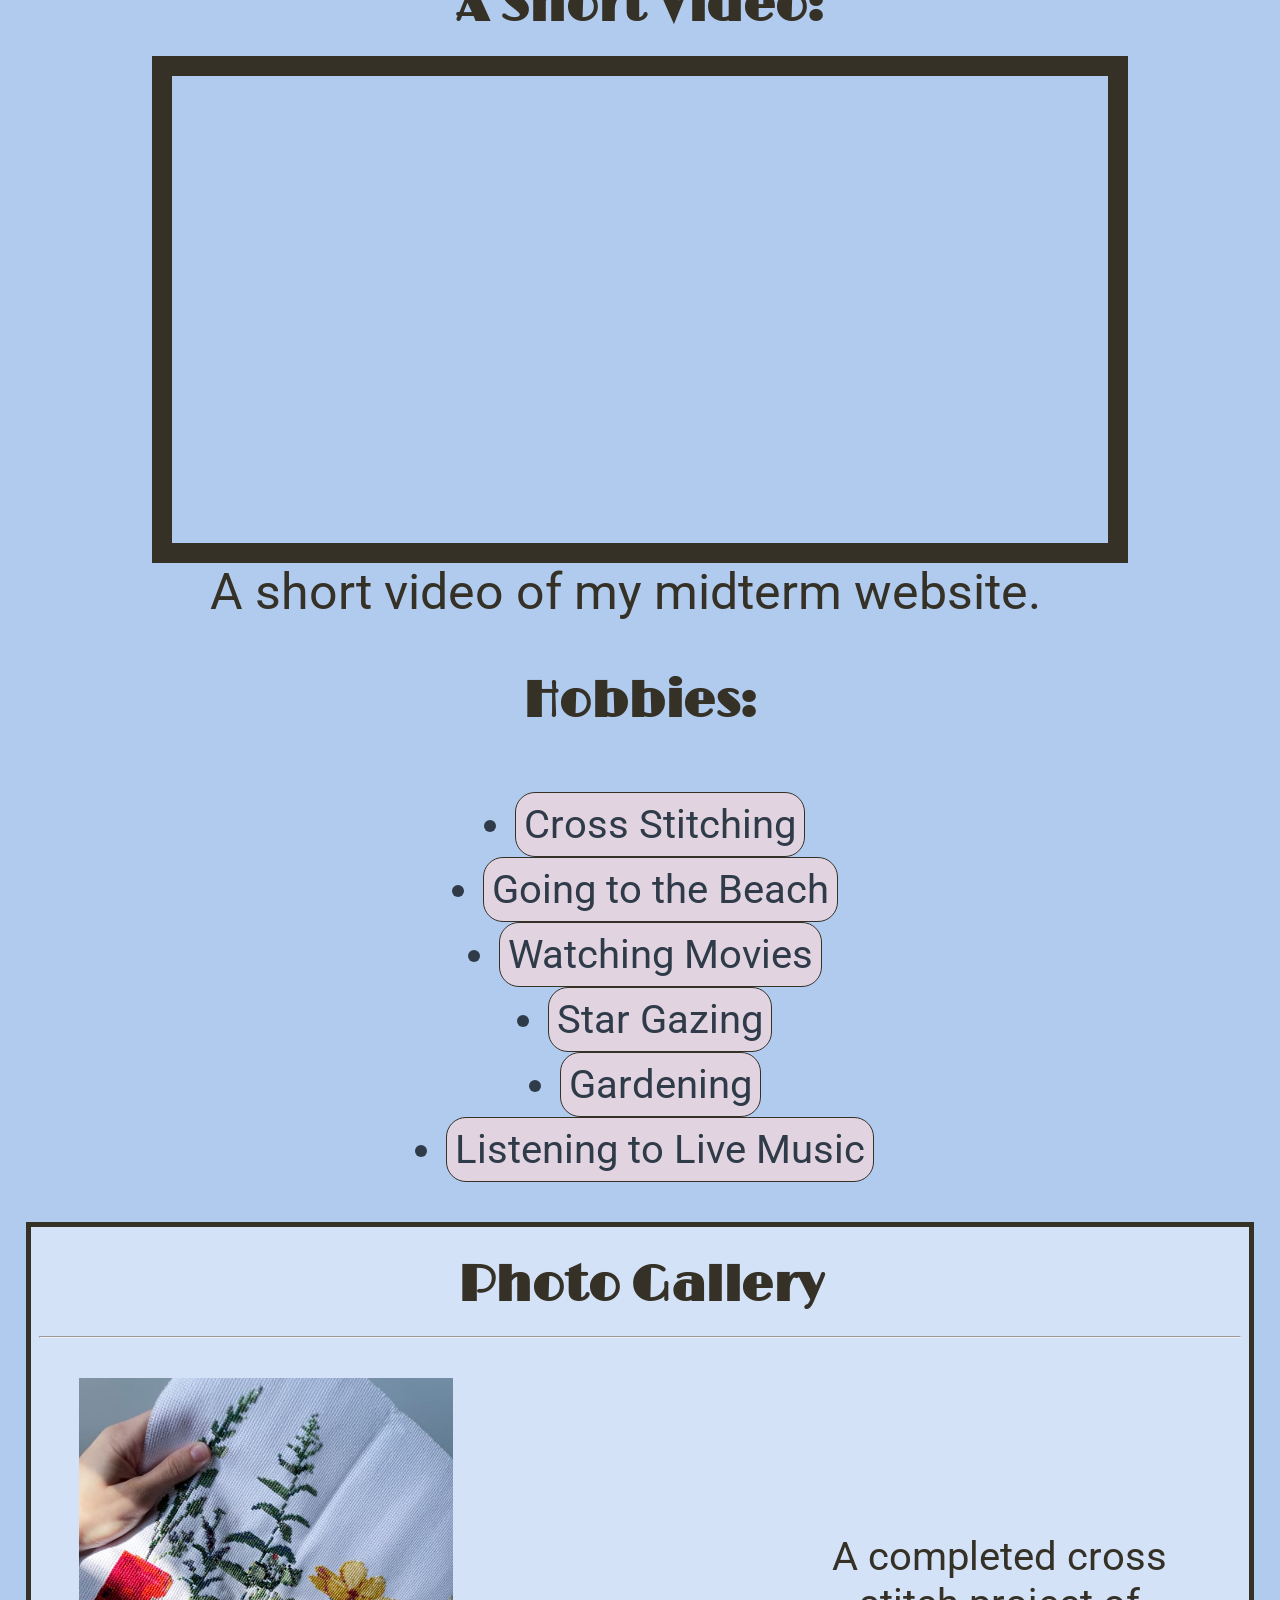
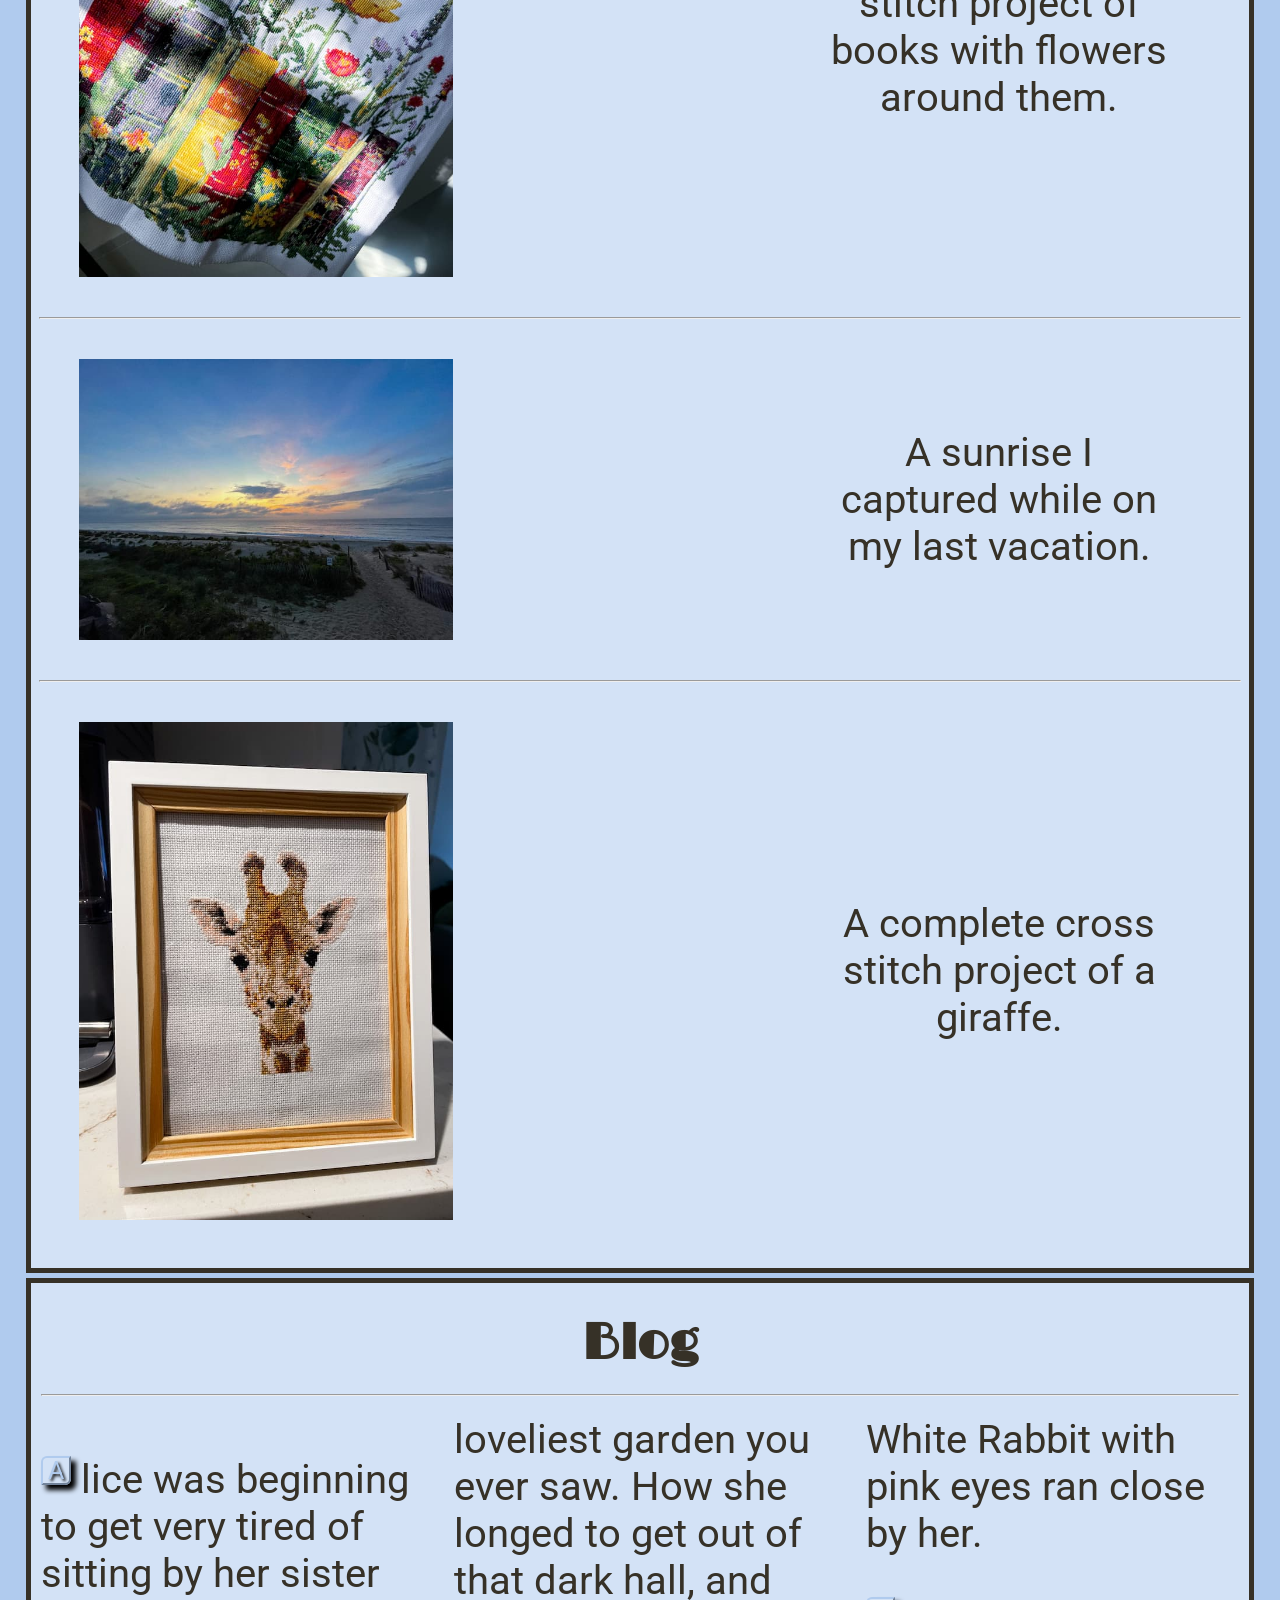
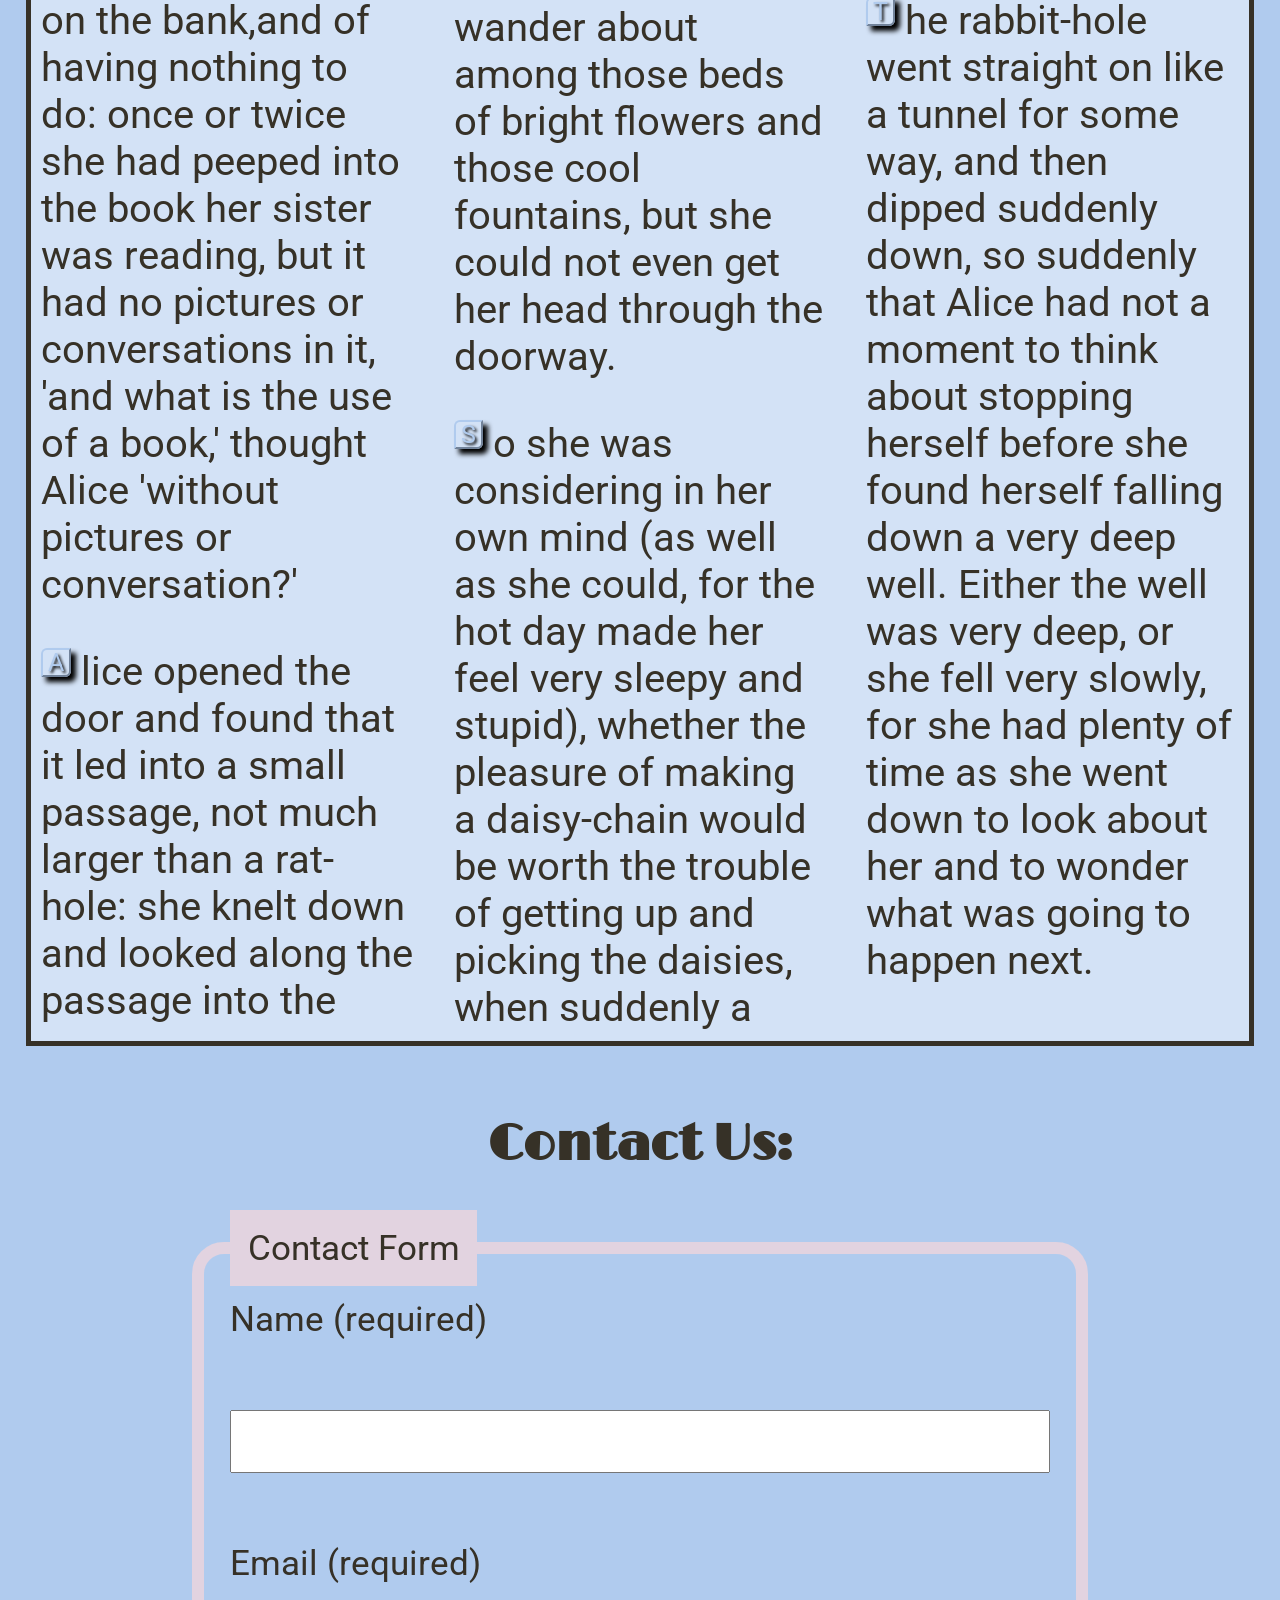
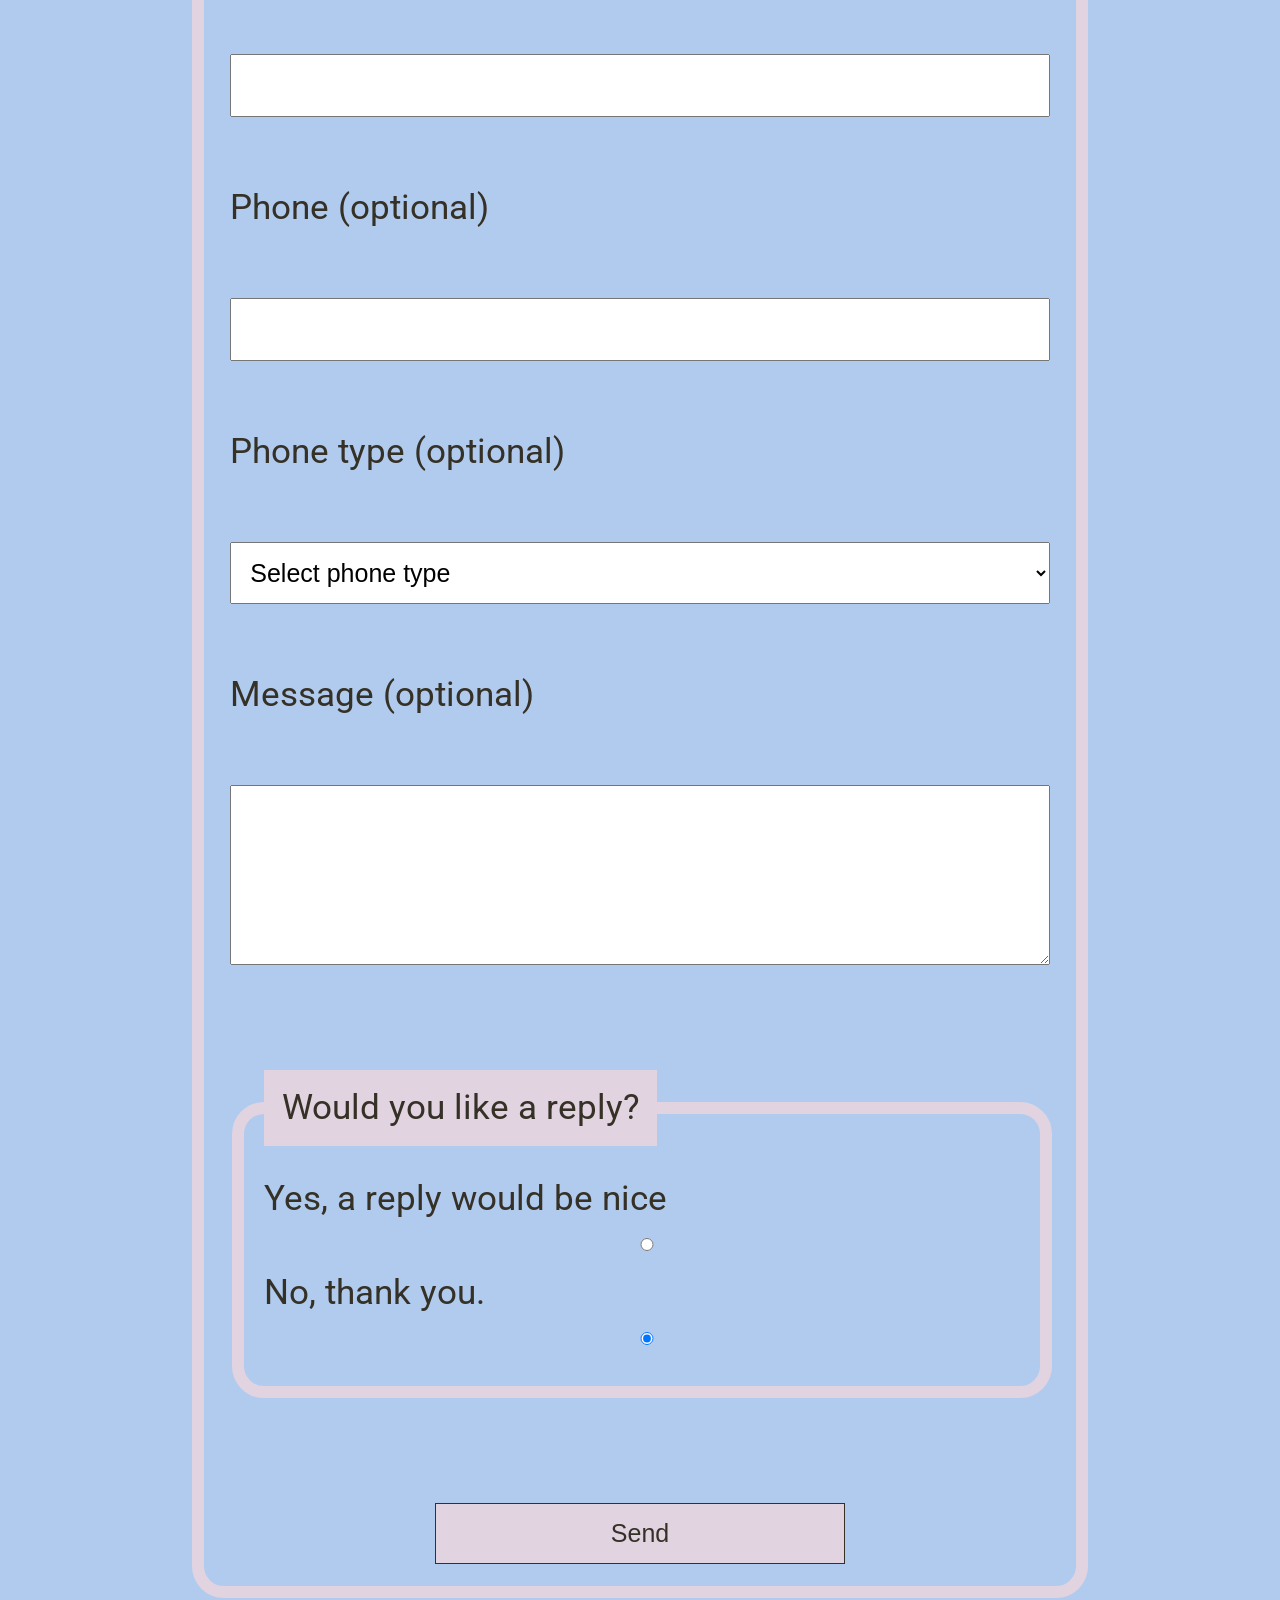
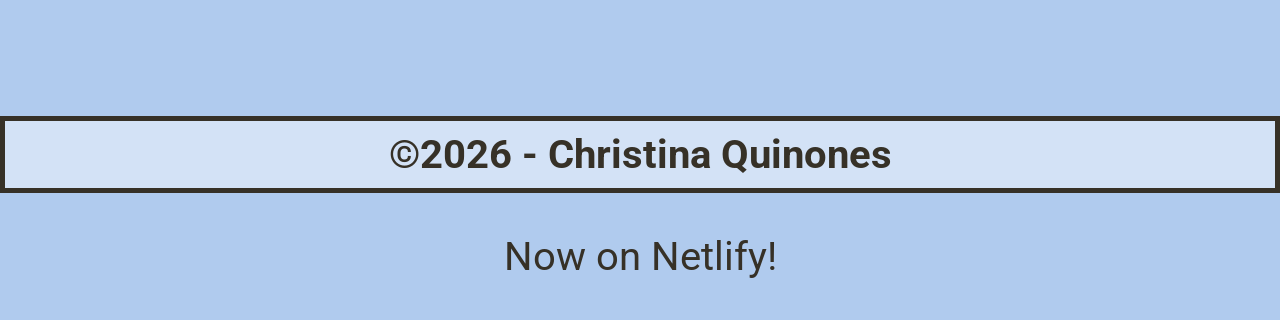
==== commit 8c5b4423: "Add nav.css [skip Netlify]" ====
--- a/index.html
+++ b/index.html
@@ -11,9 +11,11 @@
         <link rel="preconnect" href="https://fonts.gstatic.com" crossorigin>
         <link
             href="https://fonts.googleapis.com/css2?family=Limelight&family=Roboto:ital,wght@0,100..900;1,100..900&display=swap"
-            rel="stylesheet">
+            rel="stylesheet" />
+
 
         <link href="css/style.css" rel="stylesheet">
+        <link href="css/nav.css" rel="stylesheet">
 
     </head>
 
@@ -33,7 +35,7 @@
                     <ul>
                         <li><a href="#bio">Bio</a></li>
                         <li><a href="#gallery">Gallery</a></li>
-                        <li><a href="#lit"></a>Blog</li>
+                        <li><a href="#lit">Blog</a></li>
                         <li><a href="#contact">Contact Me</a></li>
                     </ul>
                 </div>
@@ -142,7 +144,7 @@
 
             <article id="lit">
 
-                <h2>An Excerpt From Alice in Wonderland</h2>
+                <h2>Blog</h2>
 
                 <hr>
 
--- a/css/nav.css
+++ b/css/nav.css
@@ -0,0 +1,50 @@
+/* make scrolling smooth */
+
+html {
+    scroll-behavior:smooth;
+}
+
+/*
+ get rid of padding & sizing on body so
+ header is at top
+*/
+
+body{
+    box-sizing:border-box;
+    padding:0;
+    margin:0;
+}
+
+
+/* add some padding back to rest of page */
+
+main {
+    padding:2vw;
+}
+
+
+/* navbar */
+
+
+
+/* logo */
+
+
+
+/* navigation list */
+
+
+/*
+ style all a tags in header
+ and then on hover
+*/
+
+
+
+
+
+/*
+media query for non-mobile nav bar
+min-width set to width of nav elements
+such that no text wraps
+*/
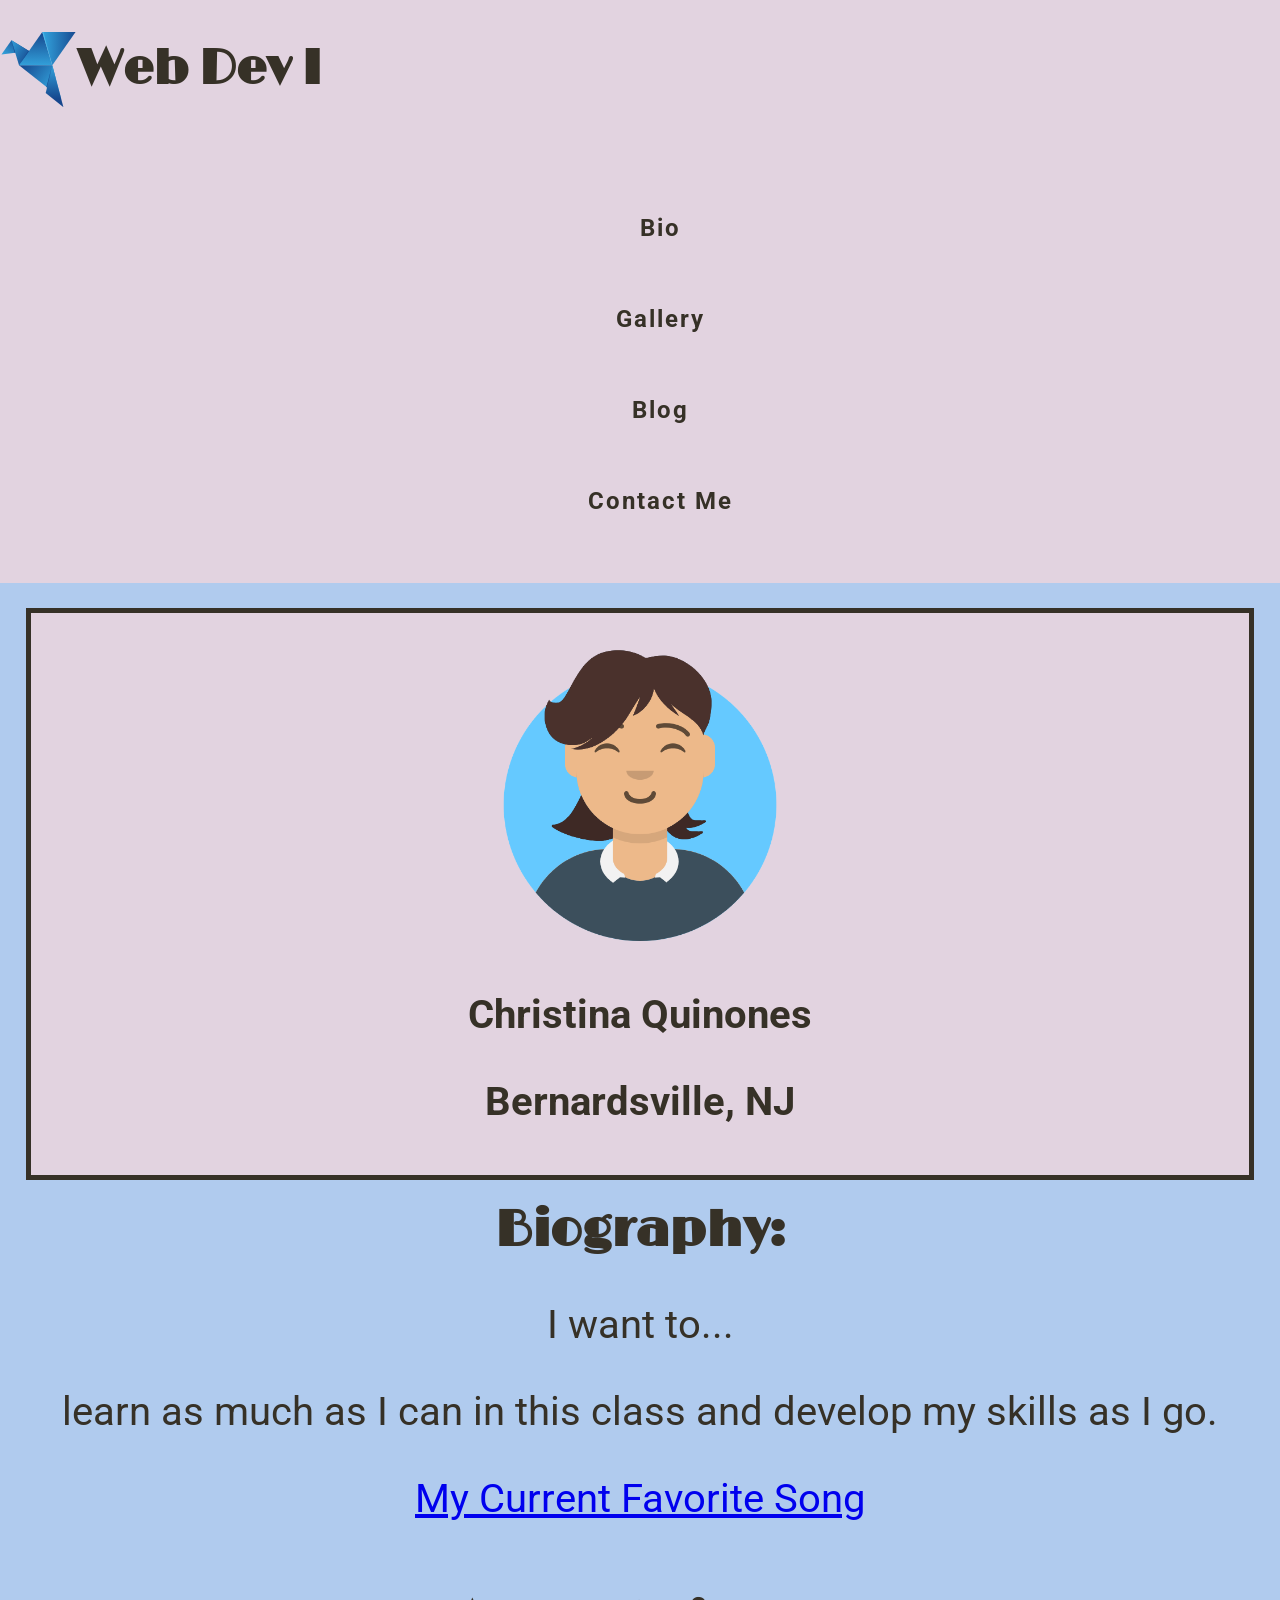
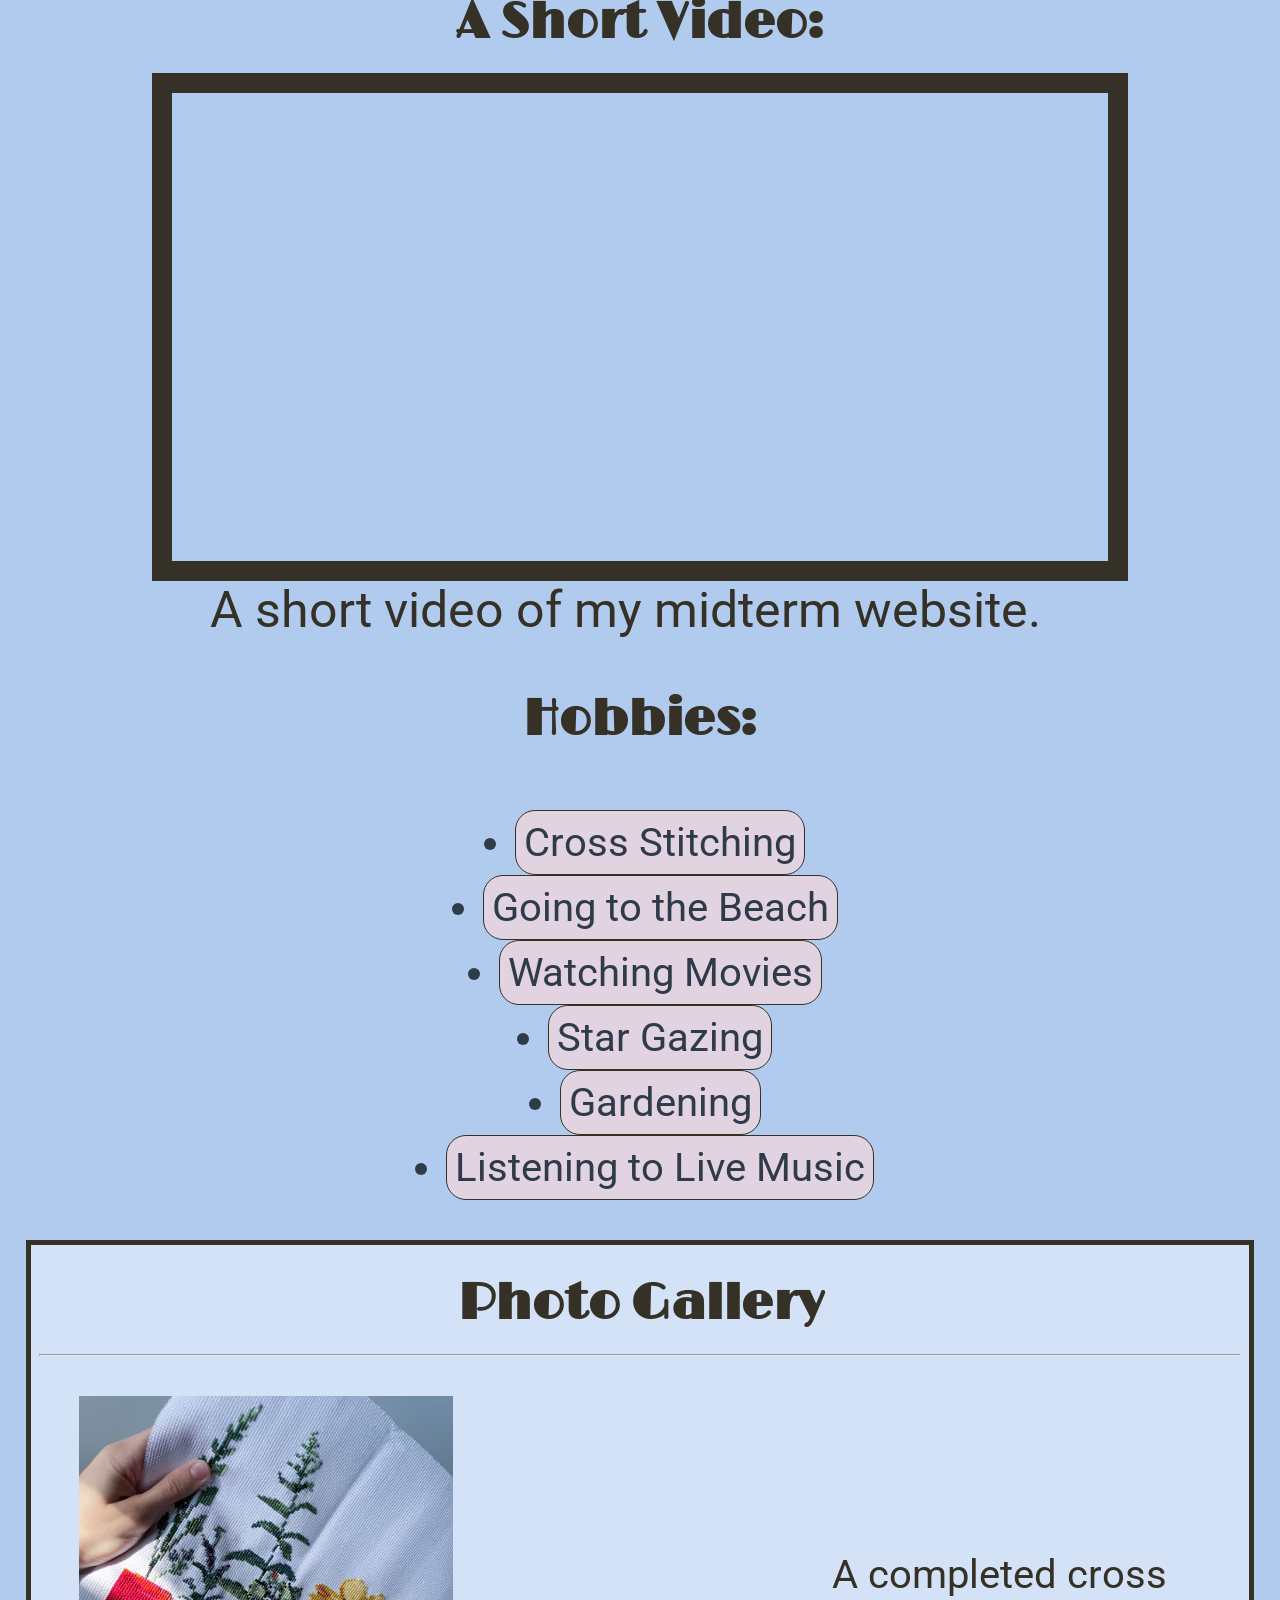
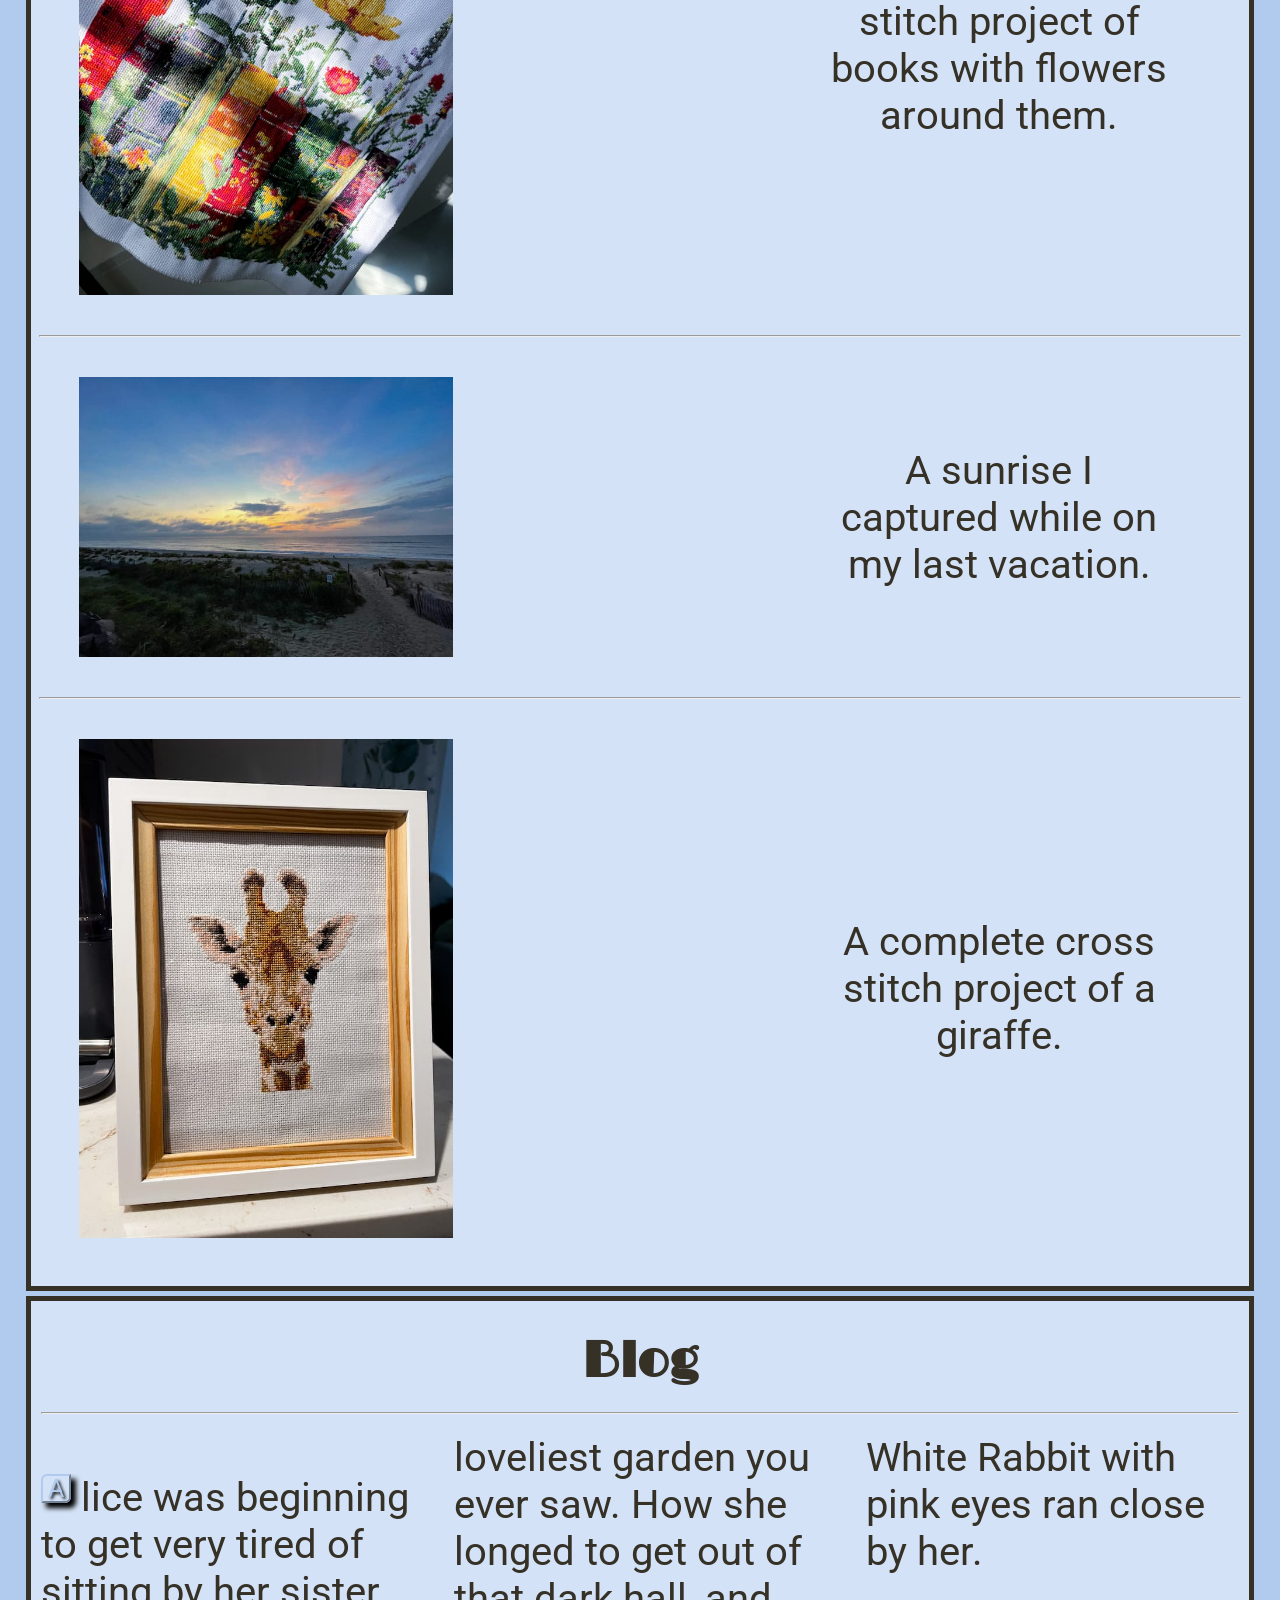
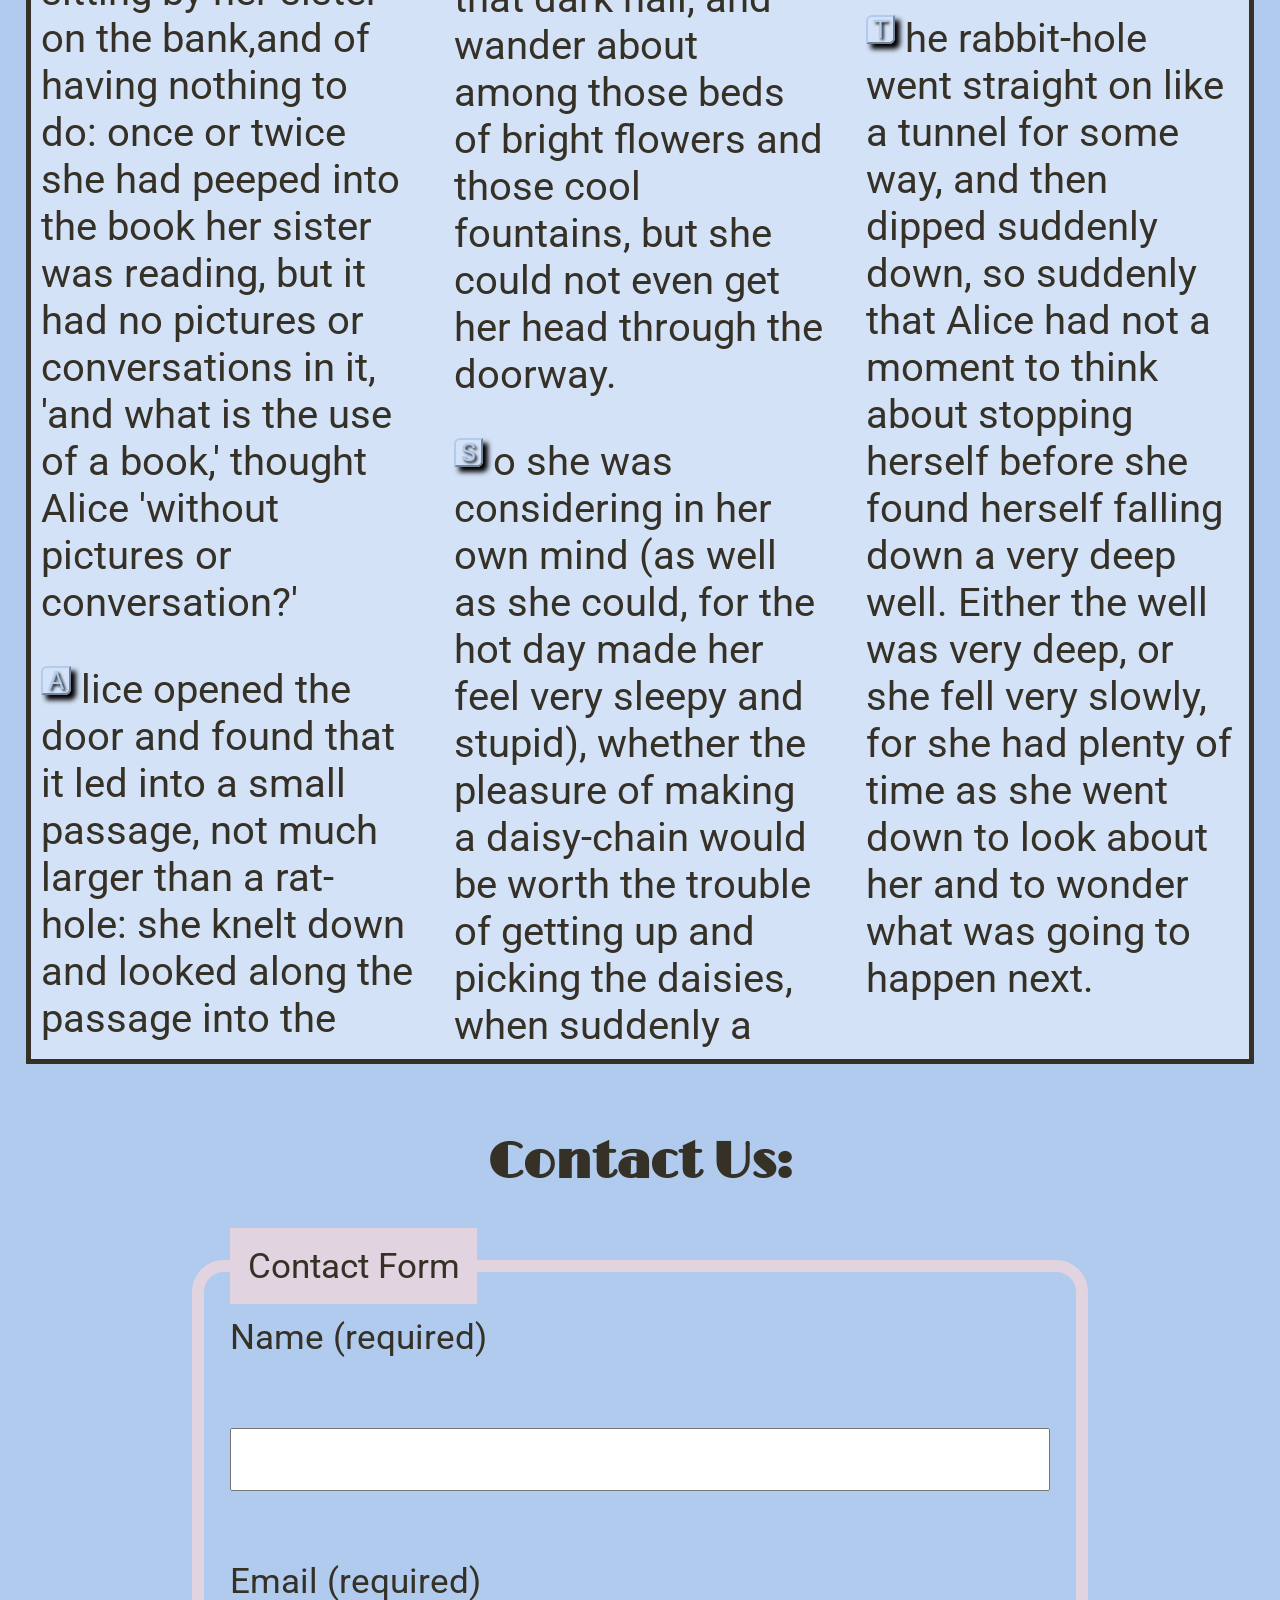
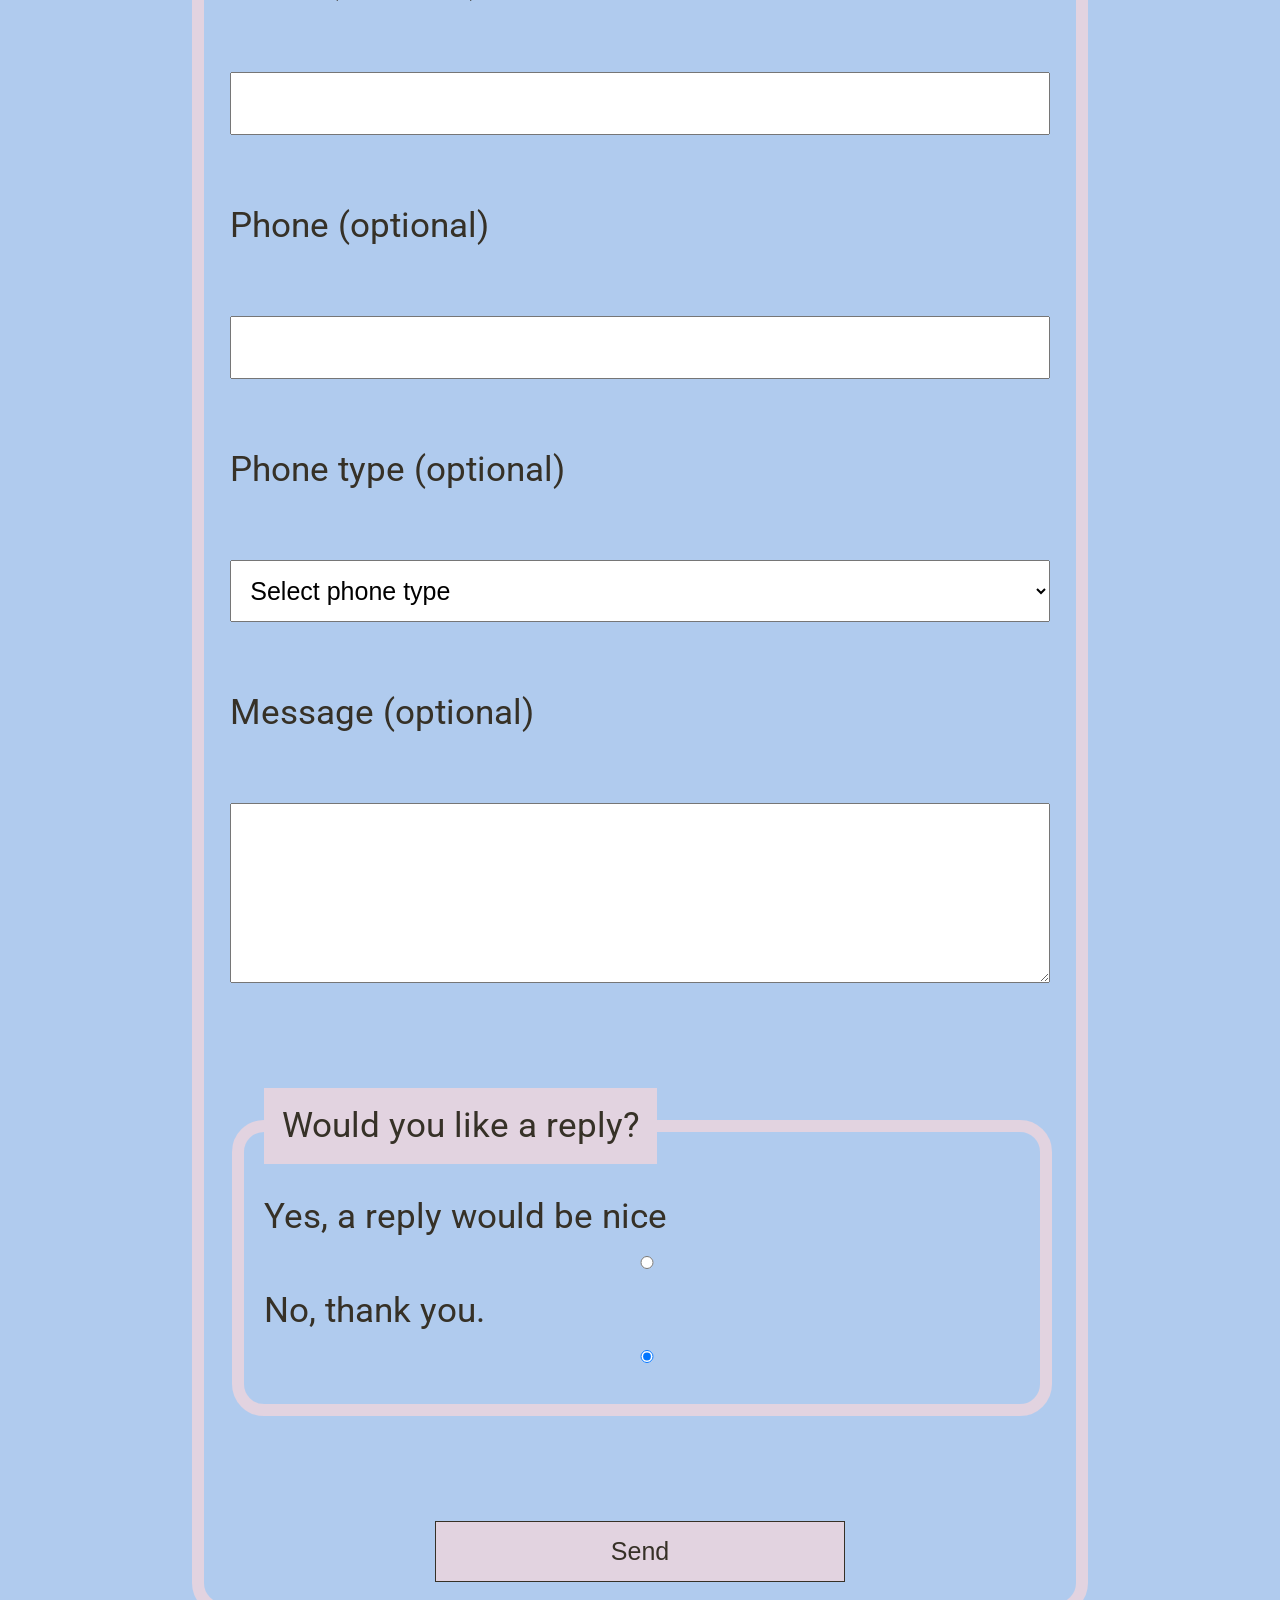
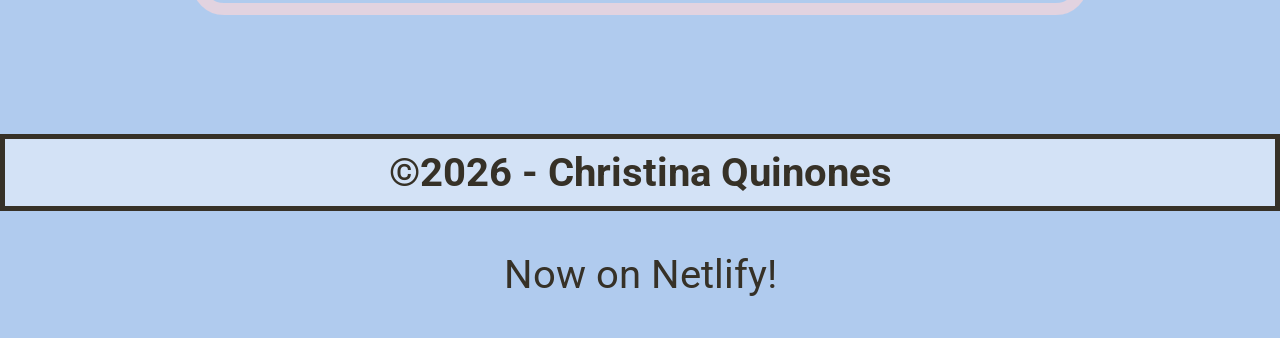
==== commit c1271315: "Add Navbar Link Styles [skip Netlify]" ====
--- a/index.html
+++ b/index.html
@@ -31,7 +31,7 @@
 
                     <h1>Web Dev I</h1>
                 </div>
-                <div class="narbar-links">
+                <div class="navbar-links">
                     <ul>
                         <li><a href="#bio">Bio</a></li>
                         <li><a href="#gallery">Gallery</a></li>
--- a/css/nav.css
+++ b/css/nav.css
@@ -25,21 +25,54 @@
 
 /* navbar */
 
-
+.navbar{
+    background-color:#E2D3E0;
+    color:#363127;
+    display:flex;
+    flex-direction:column;
+    font-size:1.5ren;
+    margin-bottom:1ren;
+}
 
 /* logo */
 
+.logo{
+    display:flex;
+    align-items:center;
+}
 
+.logo img{
+    height:6vw;
+    width:6vw;
+}
+
+.logo h1{
+    font-size:1.2em;
+}
 
 /* navigation list */
 
+.navbar-links li{
+    list-style:none;
+    display:block;
+    padding: 0.5em 0;
+}
 
 /*
  style all a tags in header
  and then on hover
 */
 
-
+.navbar-links a{
+    color:#363127;
+    background-color:#E2D3E0;
+    font-weight:bold;
+    font-size:1.5rem;
+    padding:.5rem;
+    letter-spacing:2px;
+    text-decoration:none;
+    display:inline-block;
+}
 
 
 
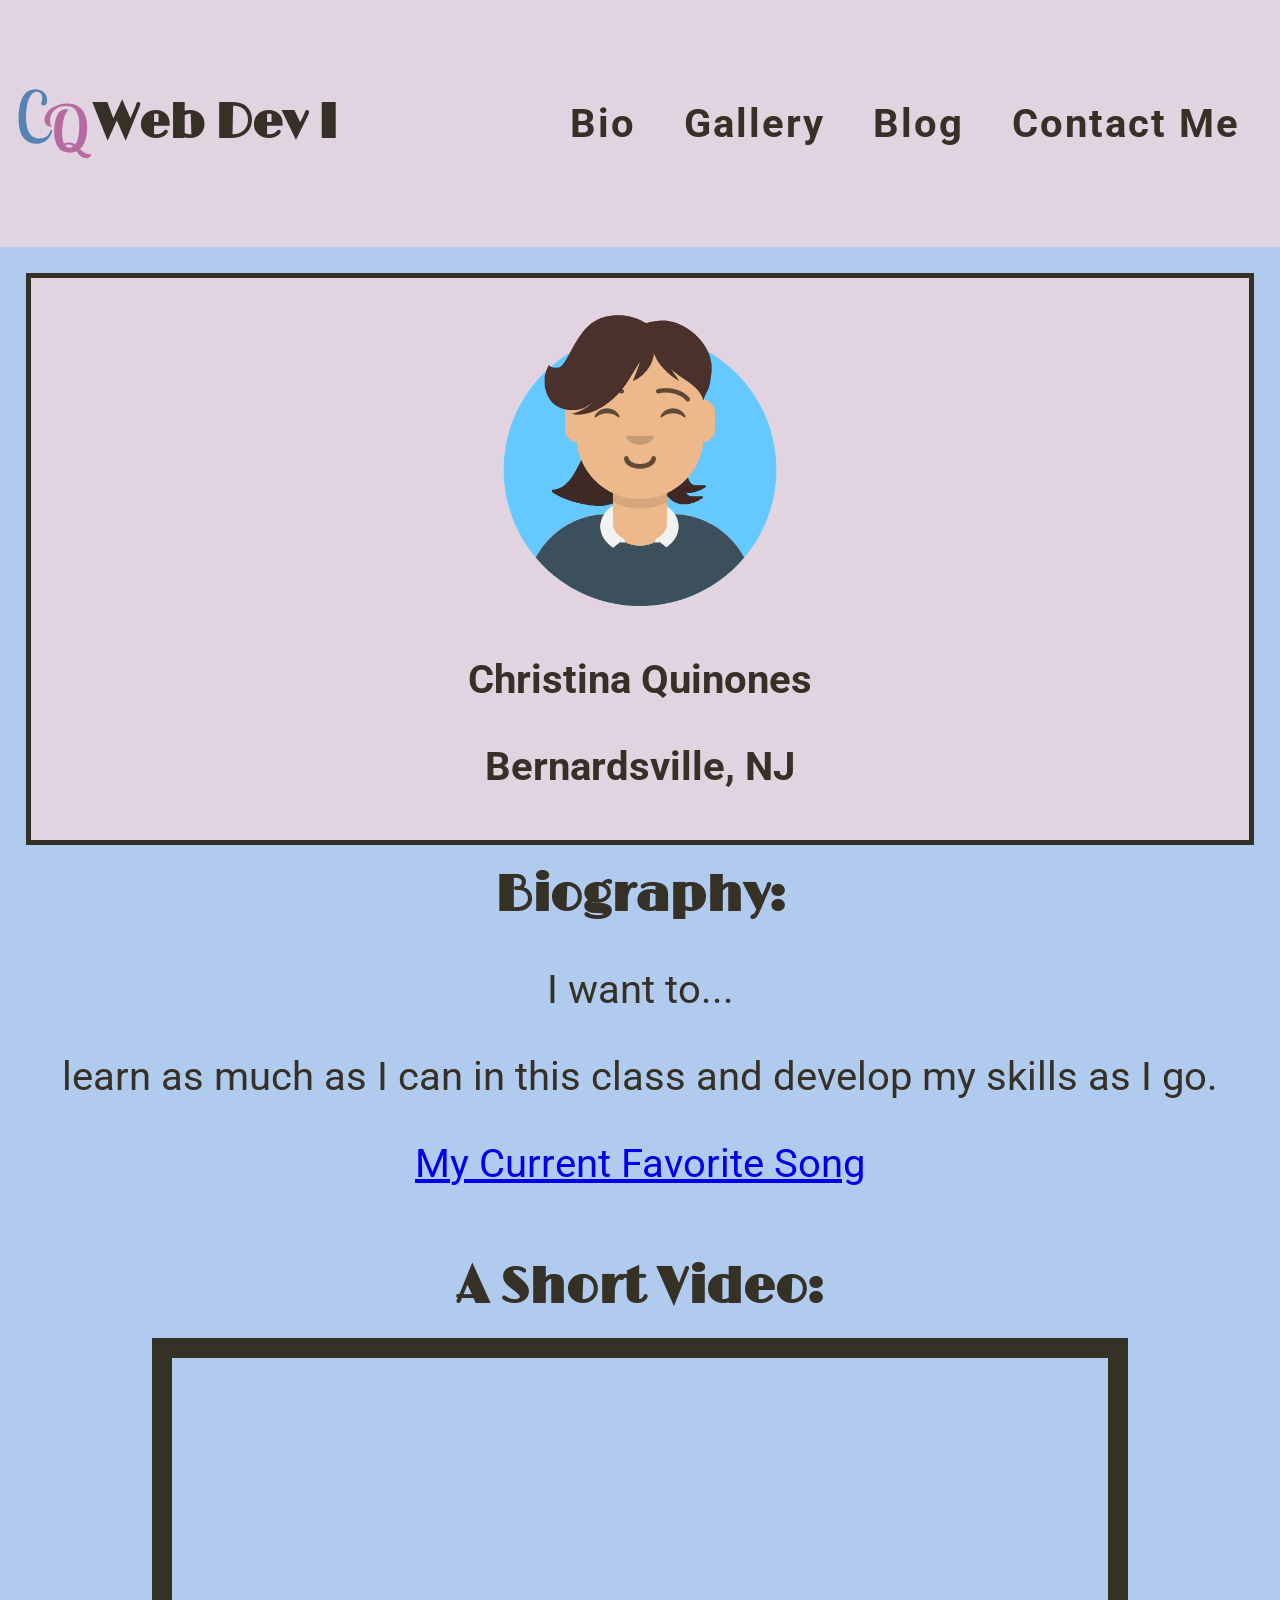
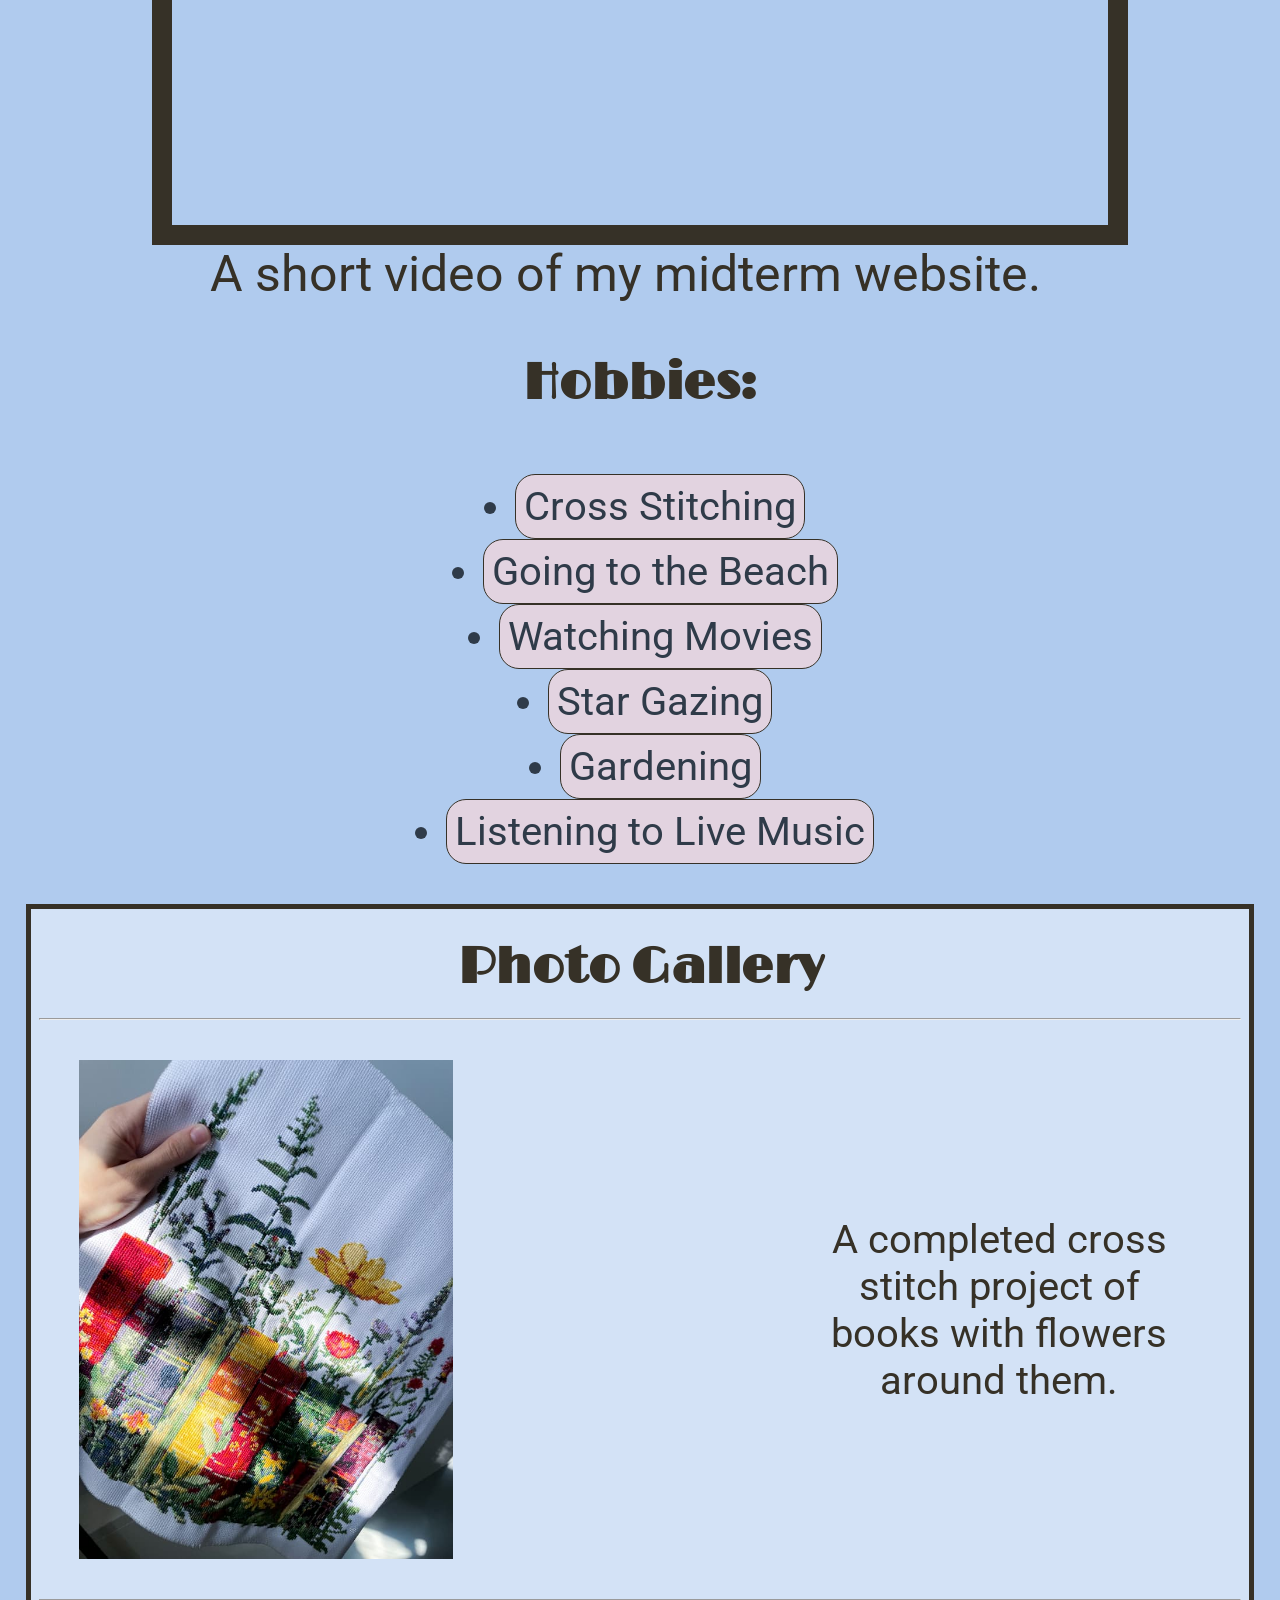
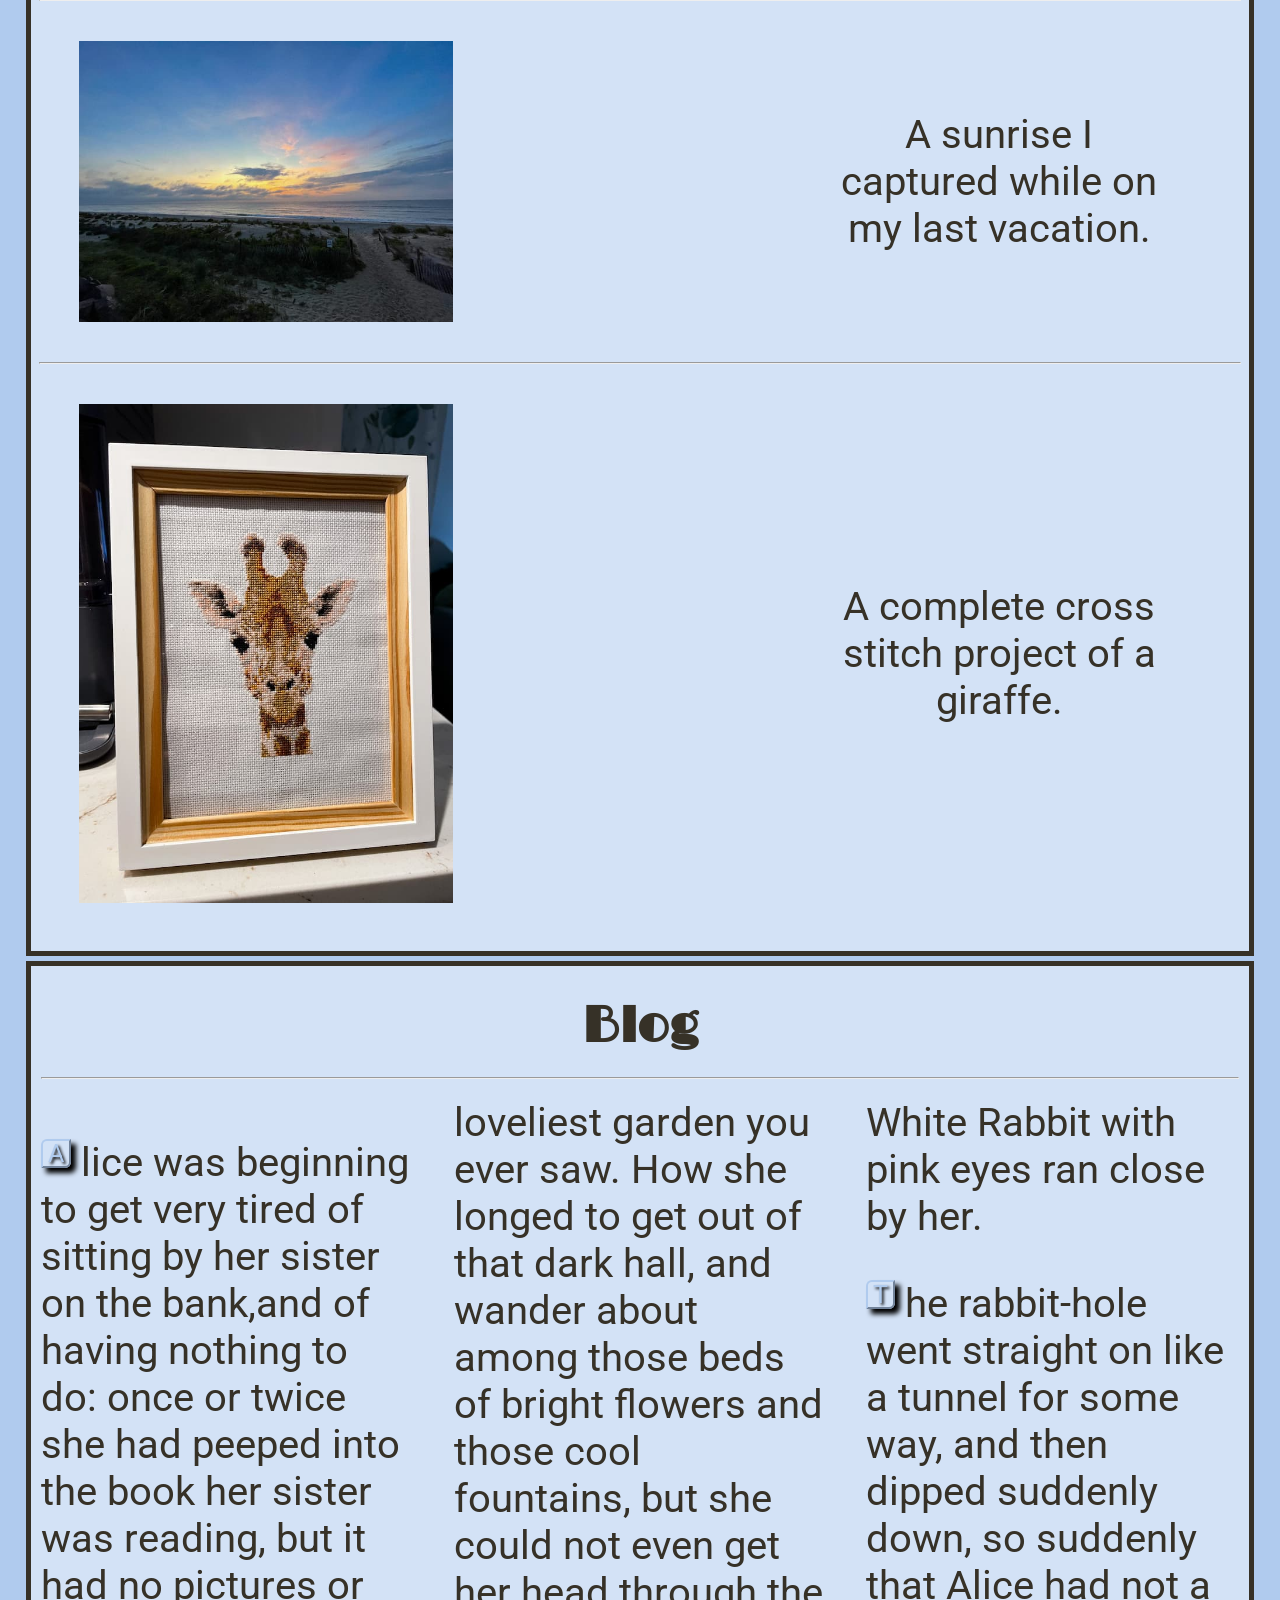
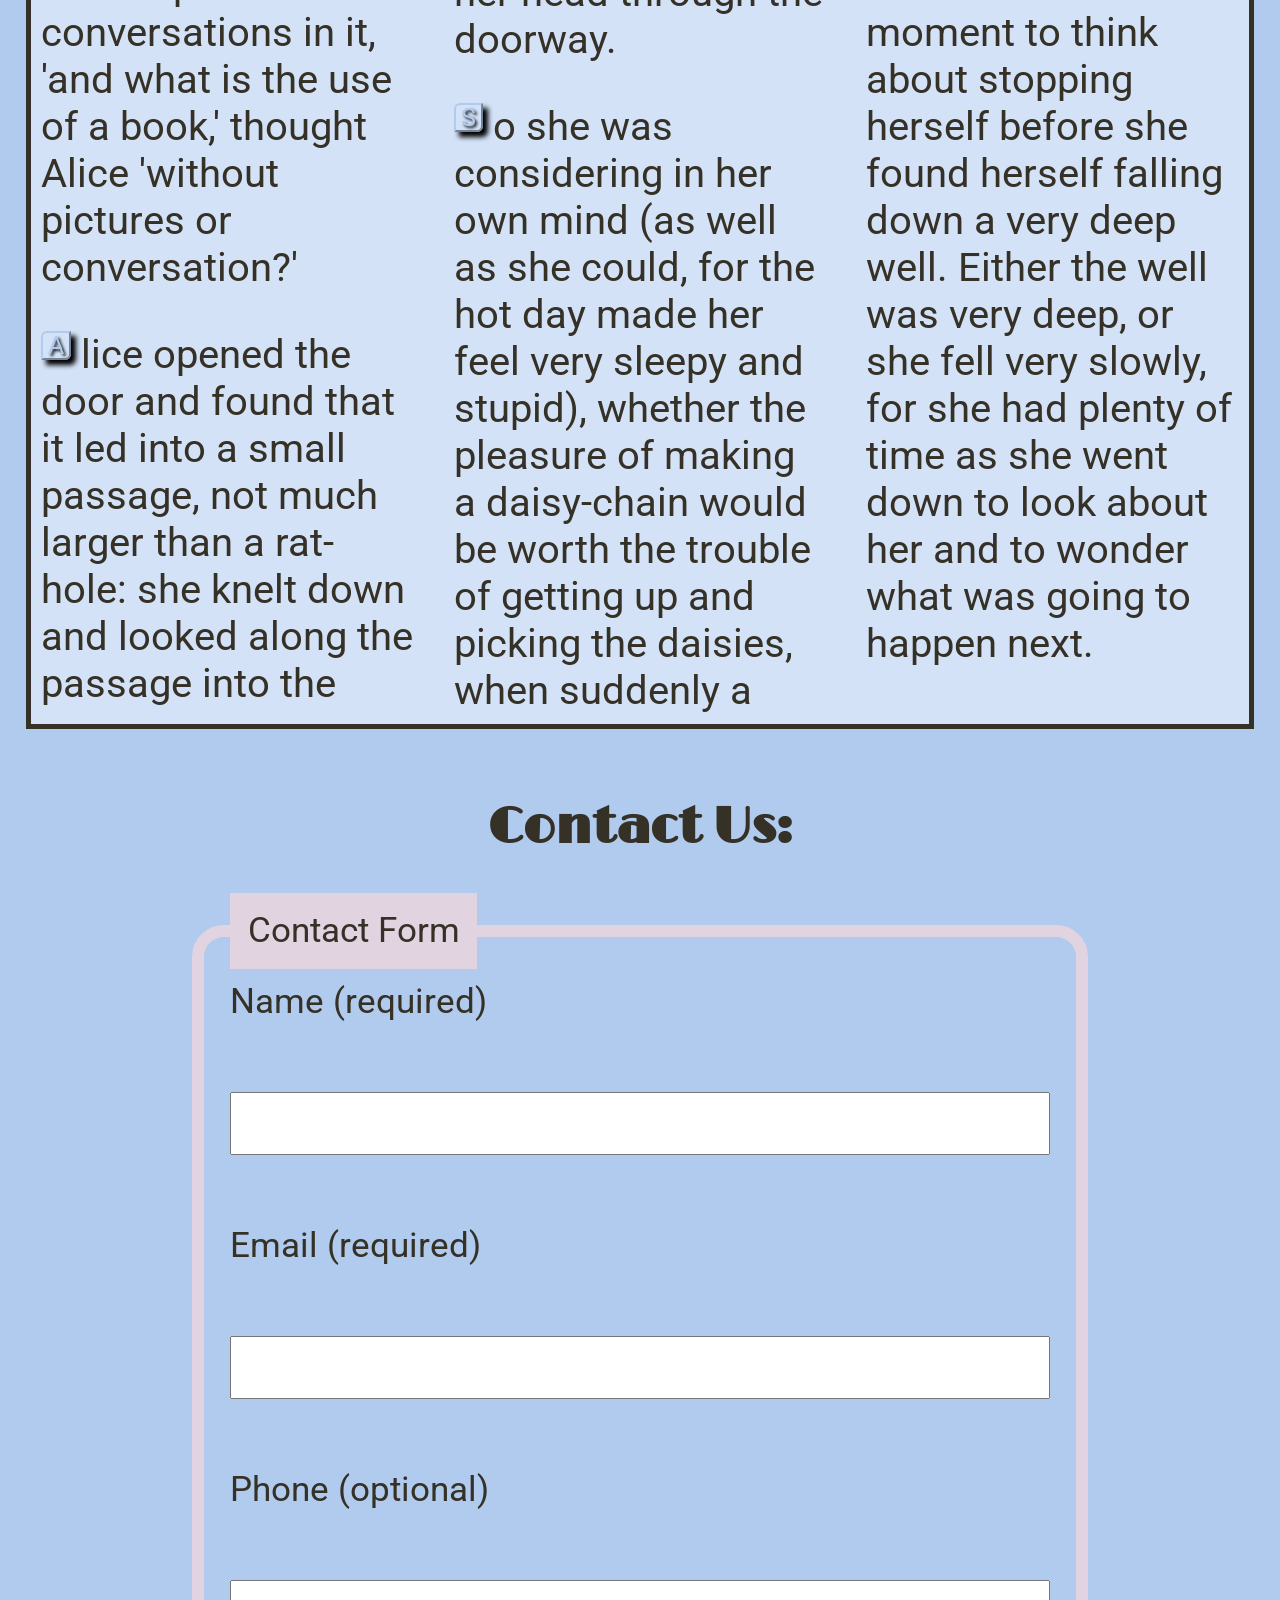
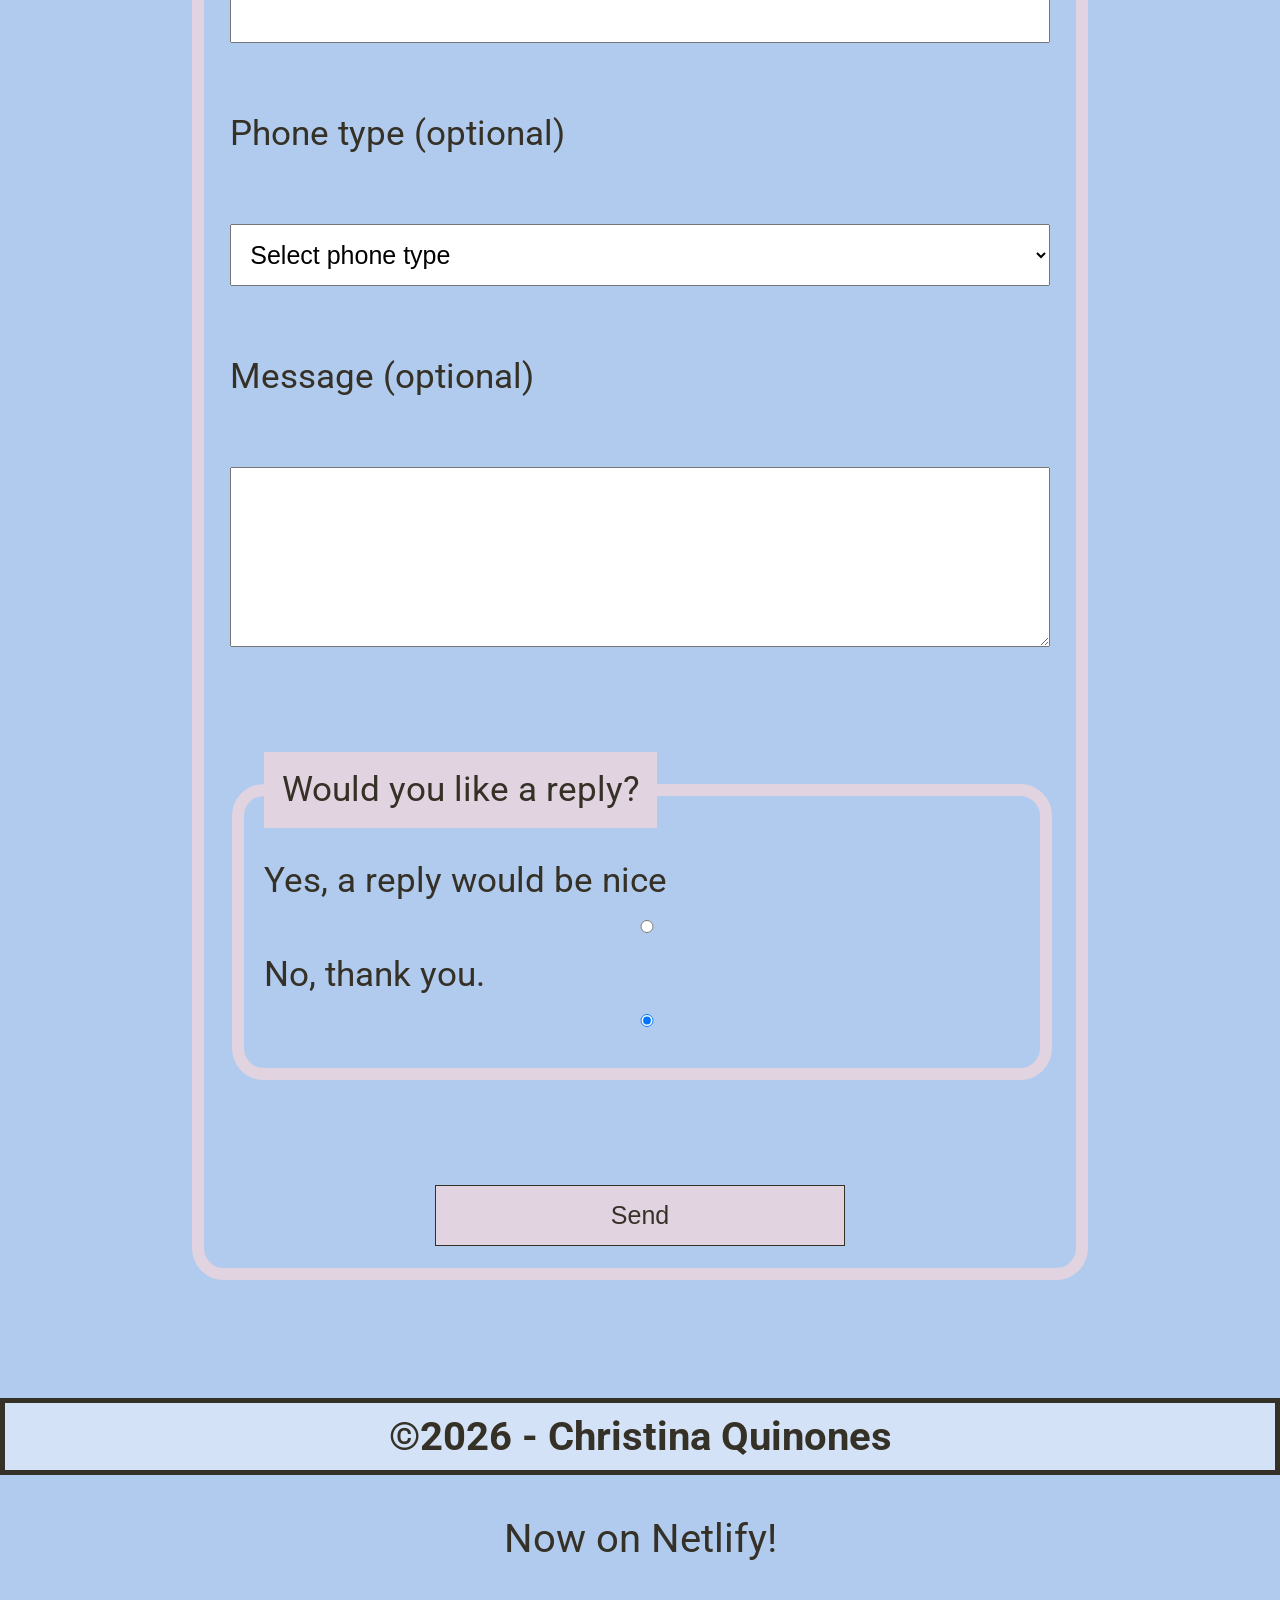
==== commit 3c10cc8d: "New Bob [skip Netlify]" ====
--- a/index.html
+++ b/index.html
@@ -5,6 +5,9 @@
         <meta charset="UTF-8">
         <meta name="viewport" content="width=device-width, initial-scale=1.0">
         <title>About Me</title>
+
+        <link rel="icon" type="image/png" sizes="96x96"
+            href="favicon-96x96.svg">
 
 
         <link rel="preconnect" href="https://fonts.googleapis.com">
@@ -27,7 +30,7 @@
             <!--the header shows logo and page title-->
             <nav class="navbar">
                 <div class="logo">
-                    <img src="img/logo-96X96.svg" alt="blue origami logo">
+                    <img src="lobster-cq.svg" alt="my initals as a logo">
 
                     <h1>Web Dev I</h1>
                 </div>
@@ -49,8 +52,7 @@
 
             <section id="hero">
                 <!--hero section: shows profile image, name & location-->
-                <img src="img/avataaars.png" alt="Avatar picture of me"
-                    id="bird">
+                <img src="img/avataaars.png" alt="Avatar picture of me">
 
                 <div>
                     <p>Christina Quinones</p>
--- a/css/nav.css
+++ b/css/nav.css
@@ -32,6 +32,7 @@
     flex-direction:column;
     font-size:1.5ren;
     margin-bottom:1ren;
+    padding:1rem;
 }
 
 /* logo */
@@ -63,17 +64,25 @@
  and then on hover
 */
 
+
+
 .navbar-links a{
     color:#363127;
     background-color:#E2D3E0;
     font-weight:bold;
-    font-size:1.5rem;
-    padding:.5rem;
+    font-size:2.5rem;
+    padding:1.5rem;
     letter-spacing:2px;
     text-decoration:none;
     display:inline-block;
 }
 
+.navbar-links a:hover,
+.navbar-links a:focus{
+    filter: invert(1);
+    border-radius:10px;
+
+}
 
 
 /*
@@ -81,3 +90,21 @@
 min-width set to width of nav elements
 such that no text wraps
 */
+
+@media screen and (min-width: 60rem) {
+    .navbar-links{
+        display:flex;
+        flex-direction:row;
+        justify-content:space-between;
+    }
+
+    .navbar{
+        flex-direction:row;
+        justify-content:space-between;
+    }
+
+    .navbar ul{
+        display:flex;
+        justify-content:space-between;
+    }
+}
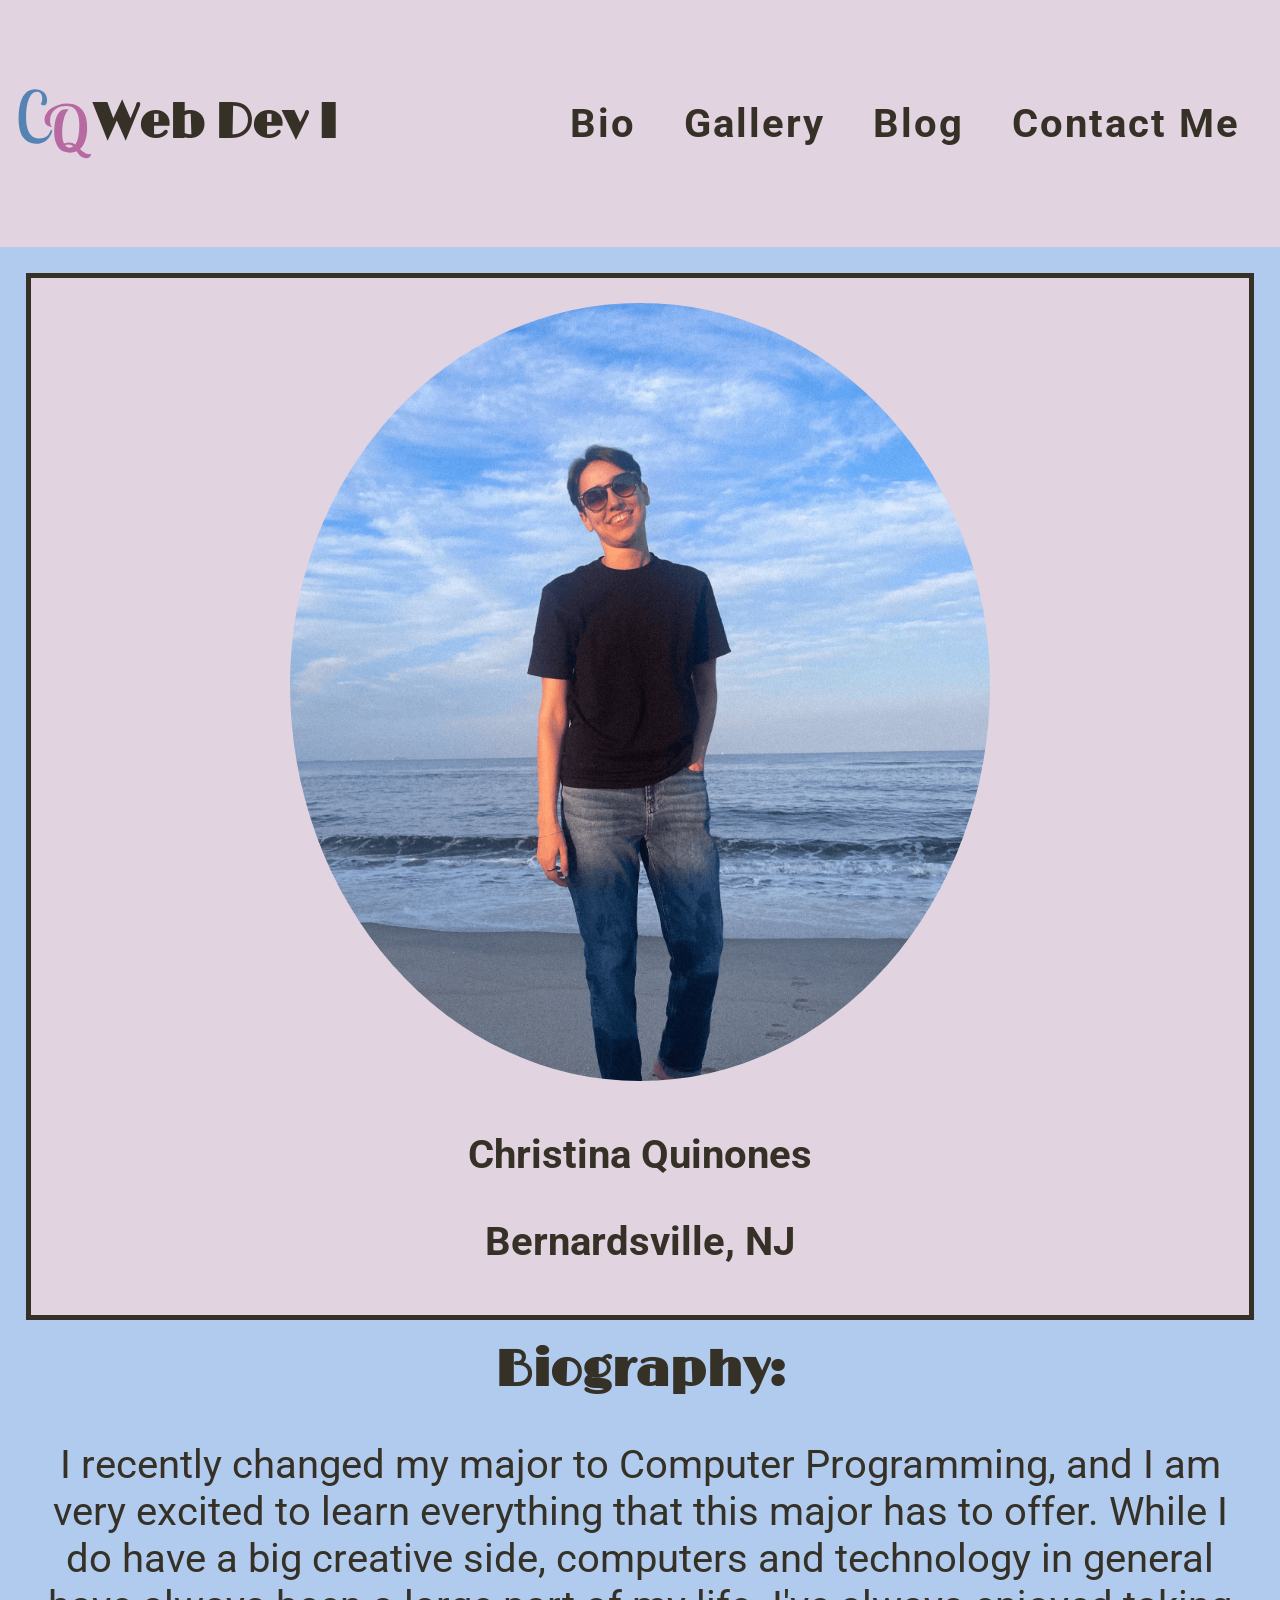
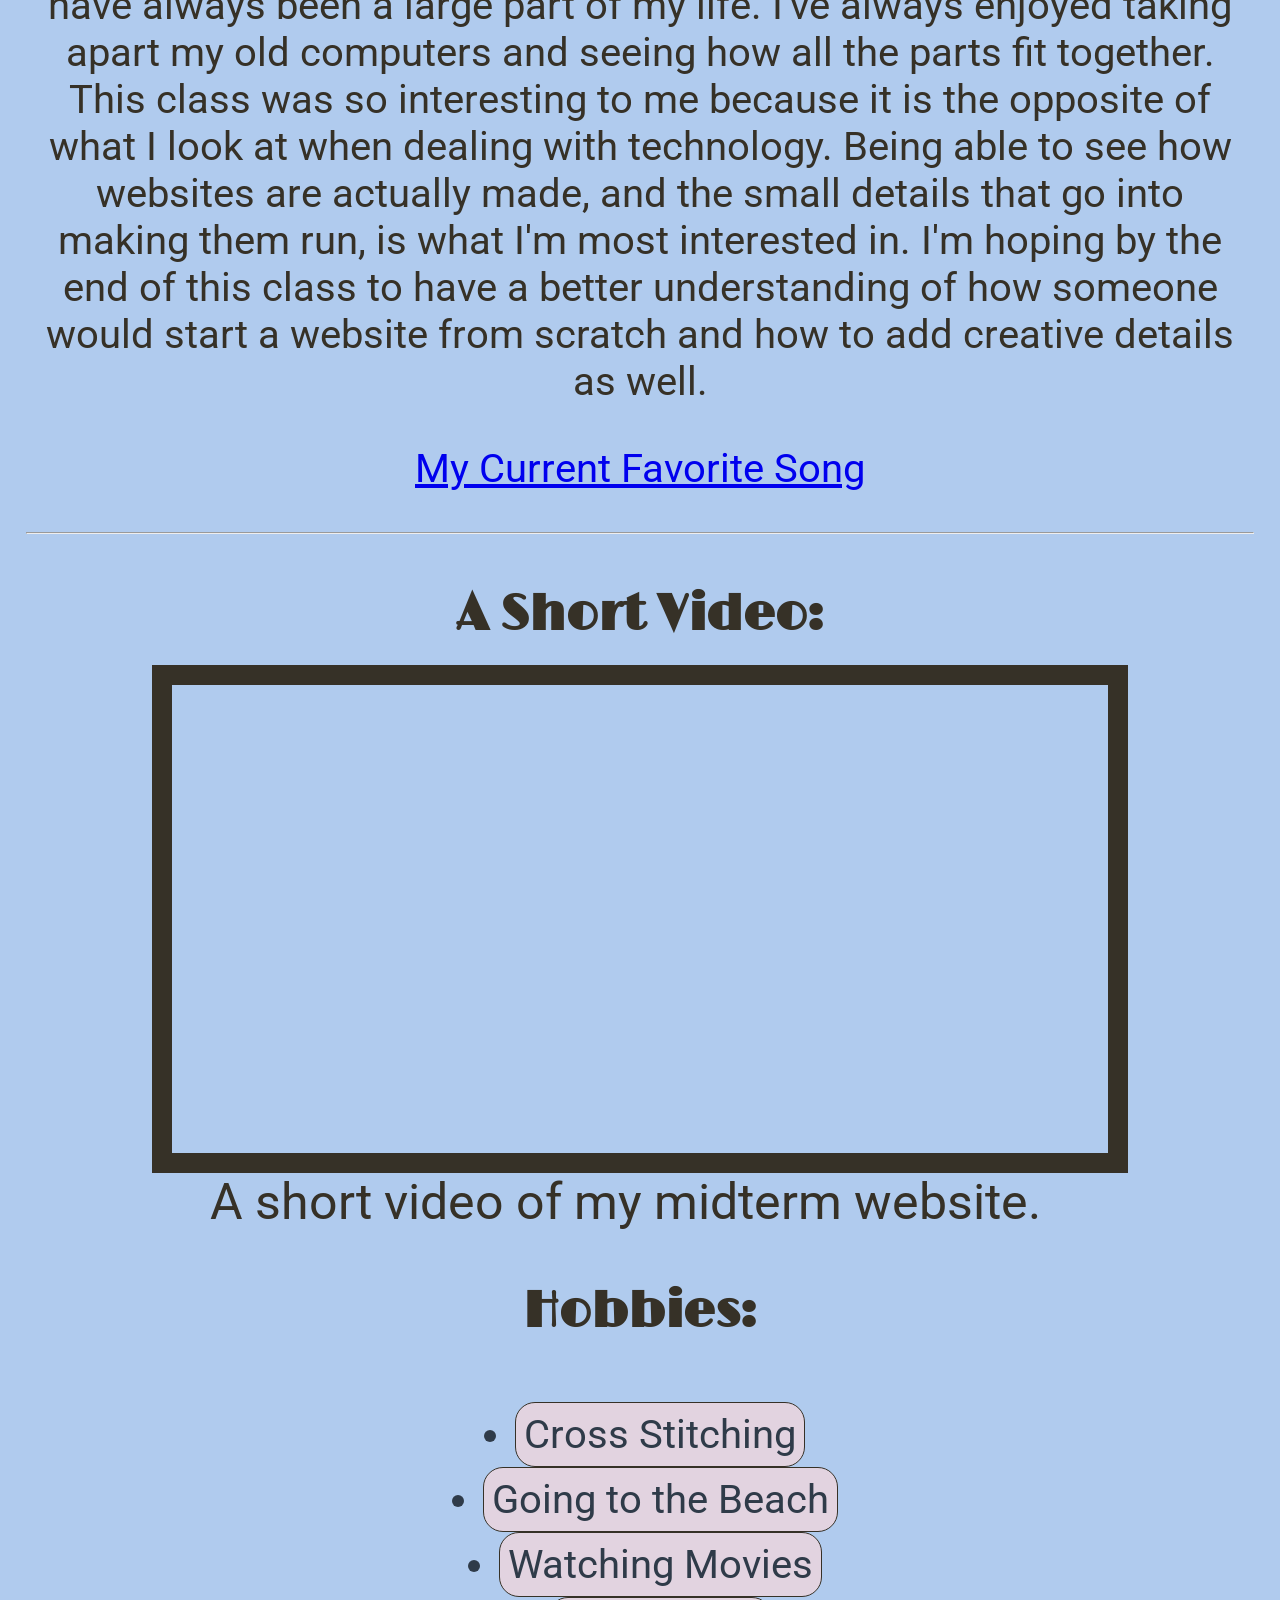
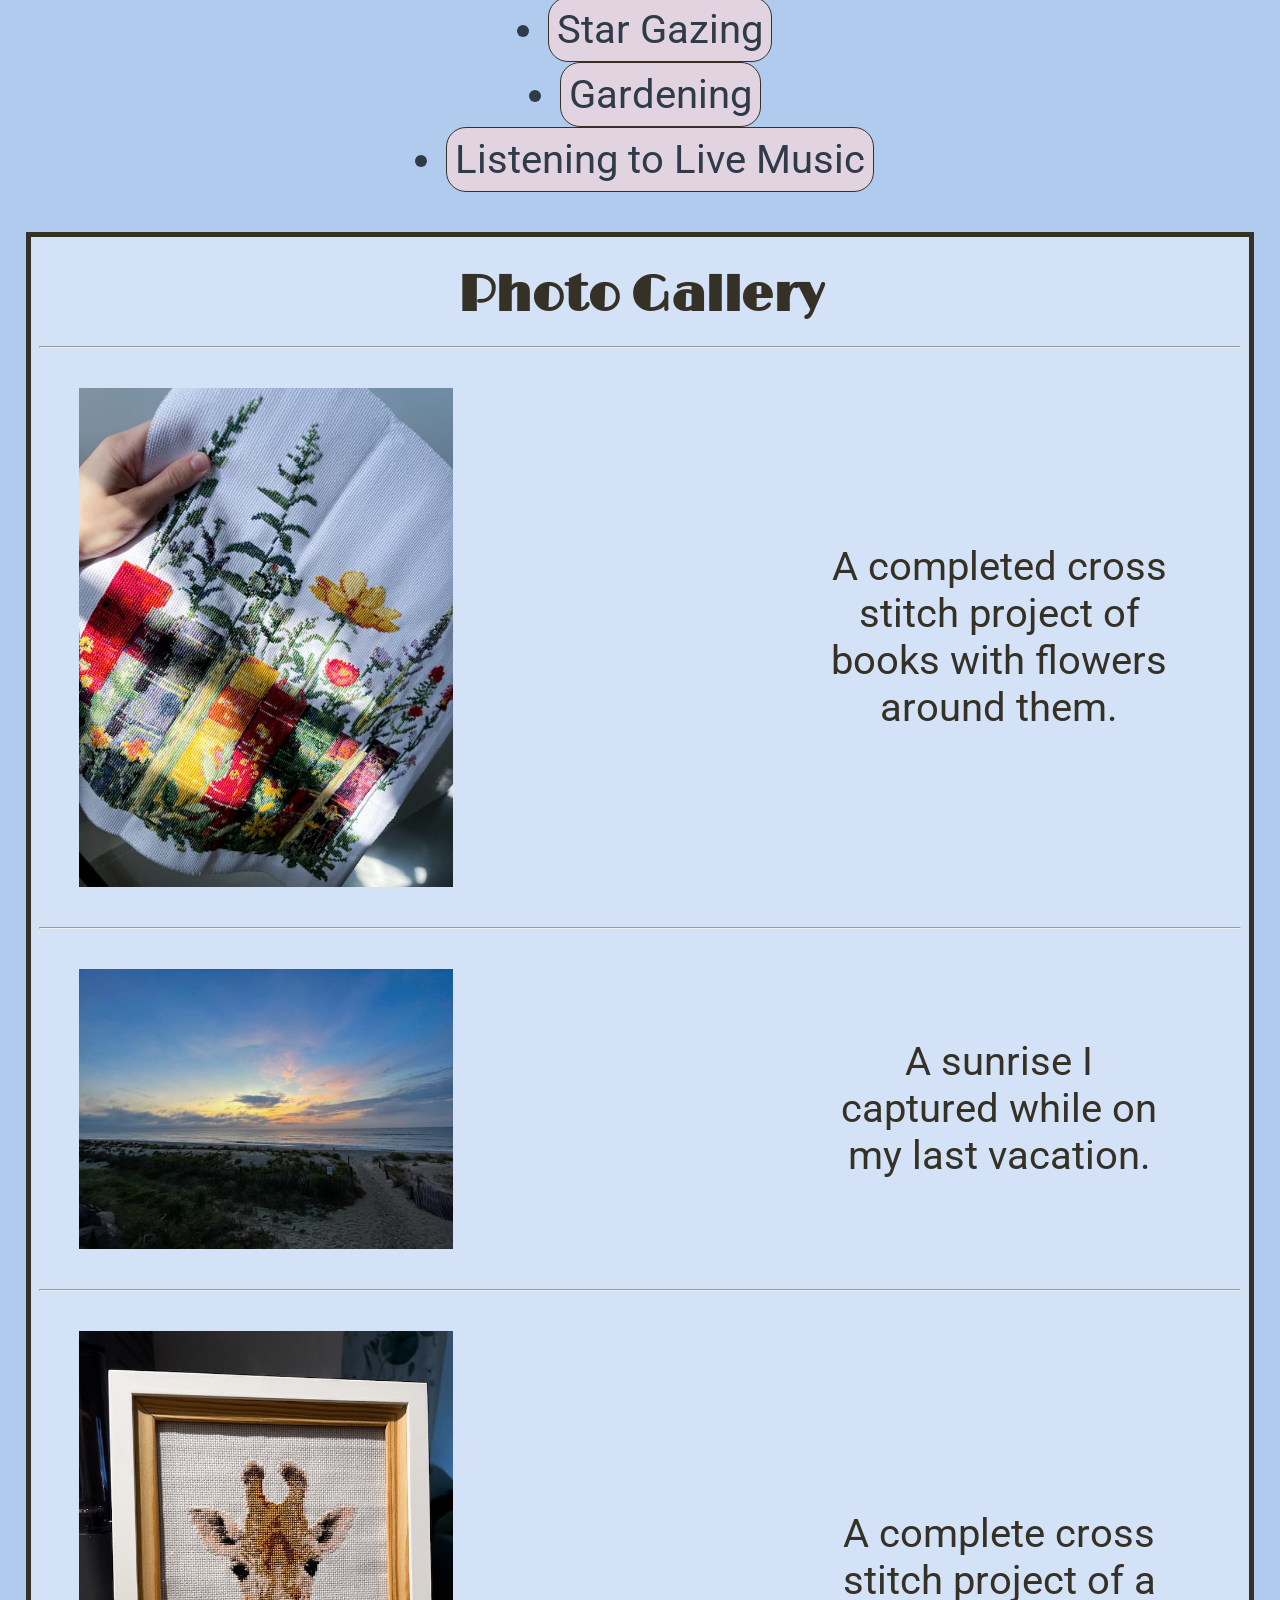
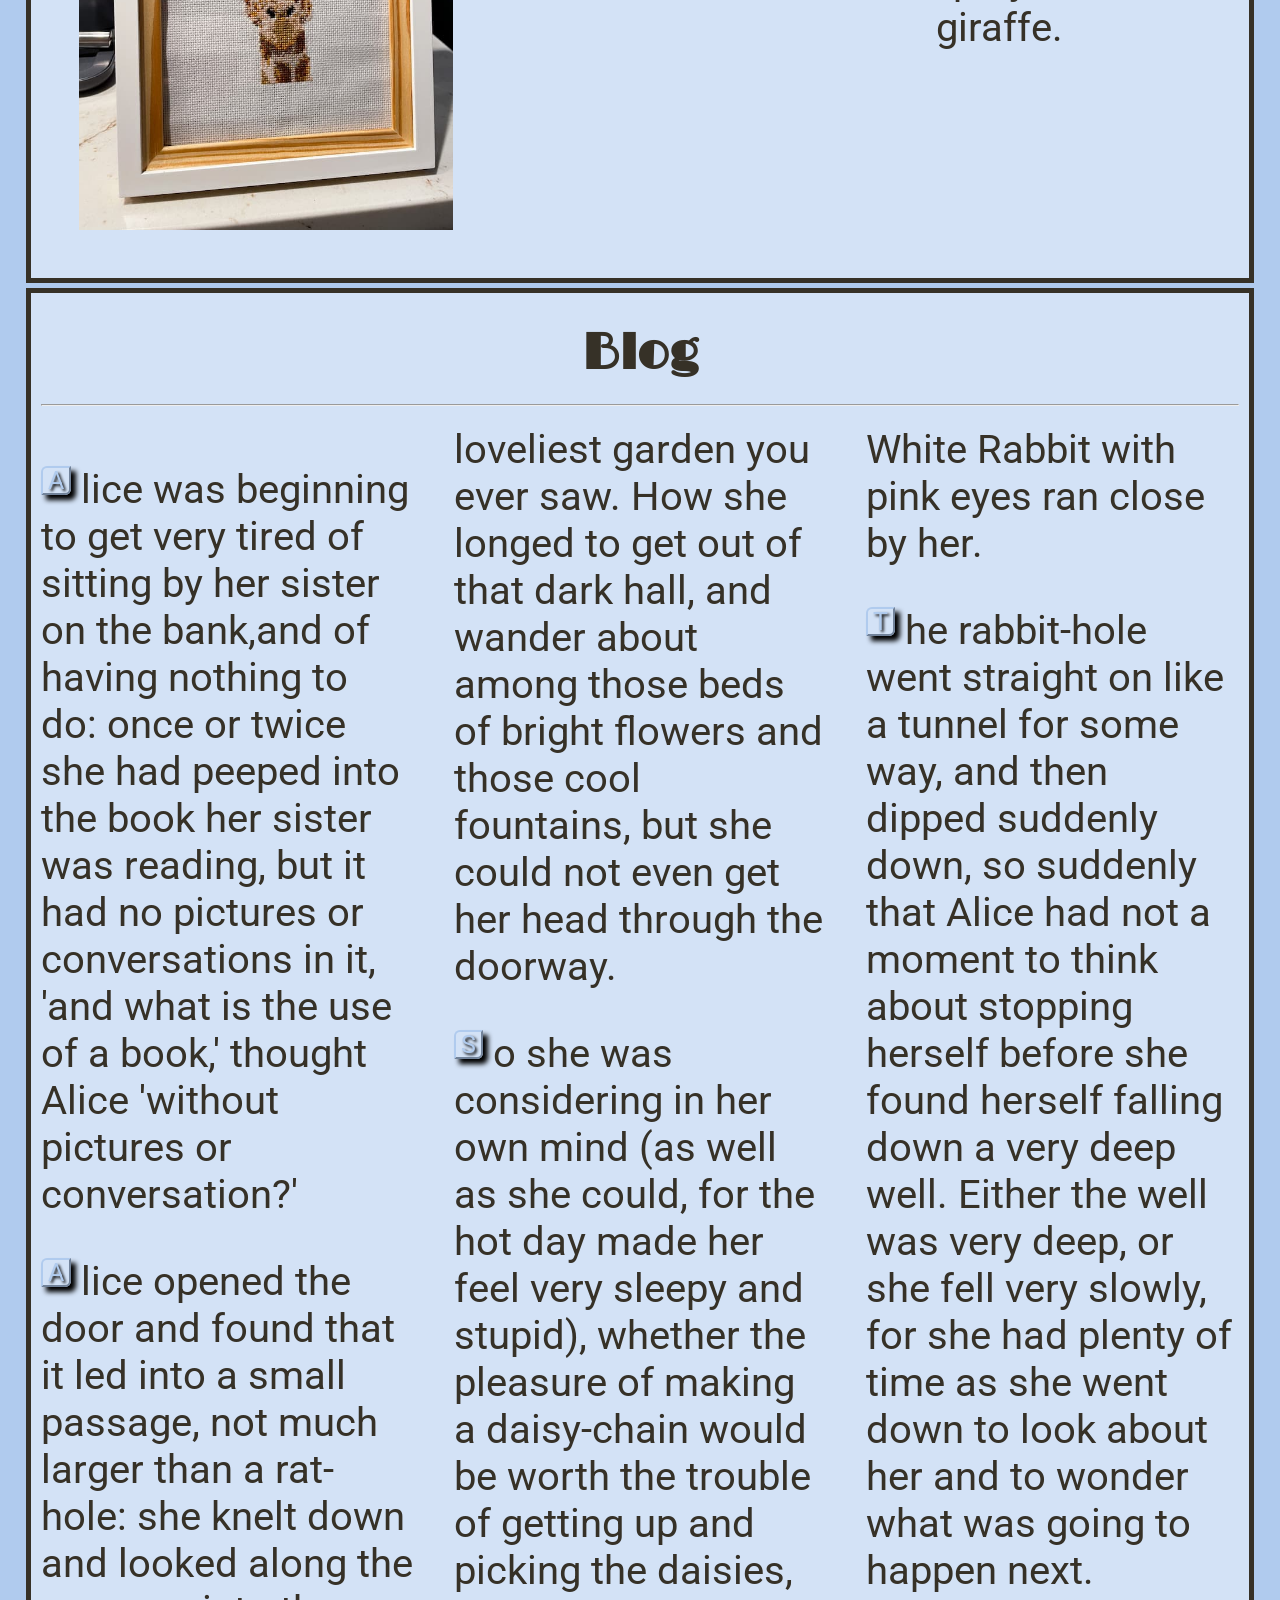
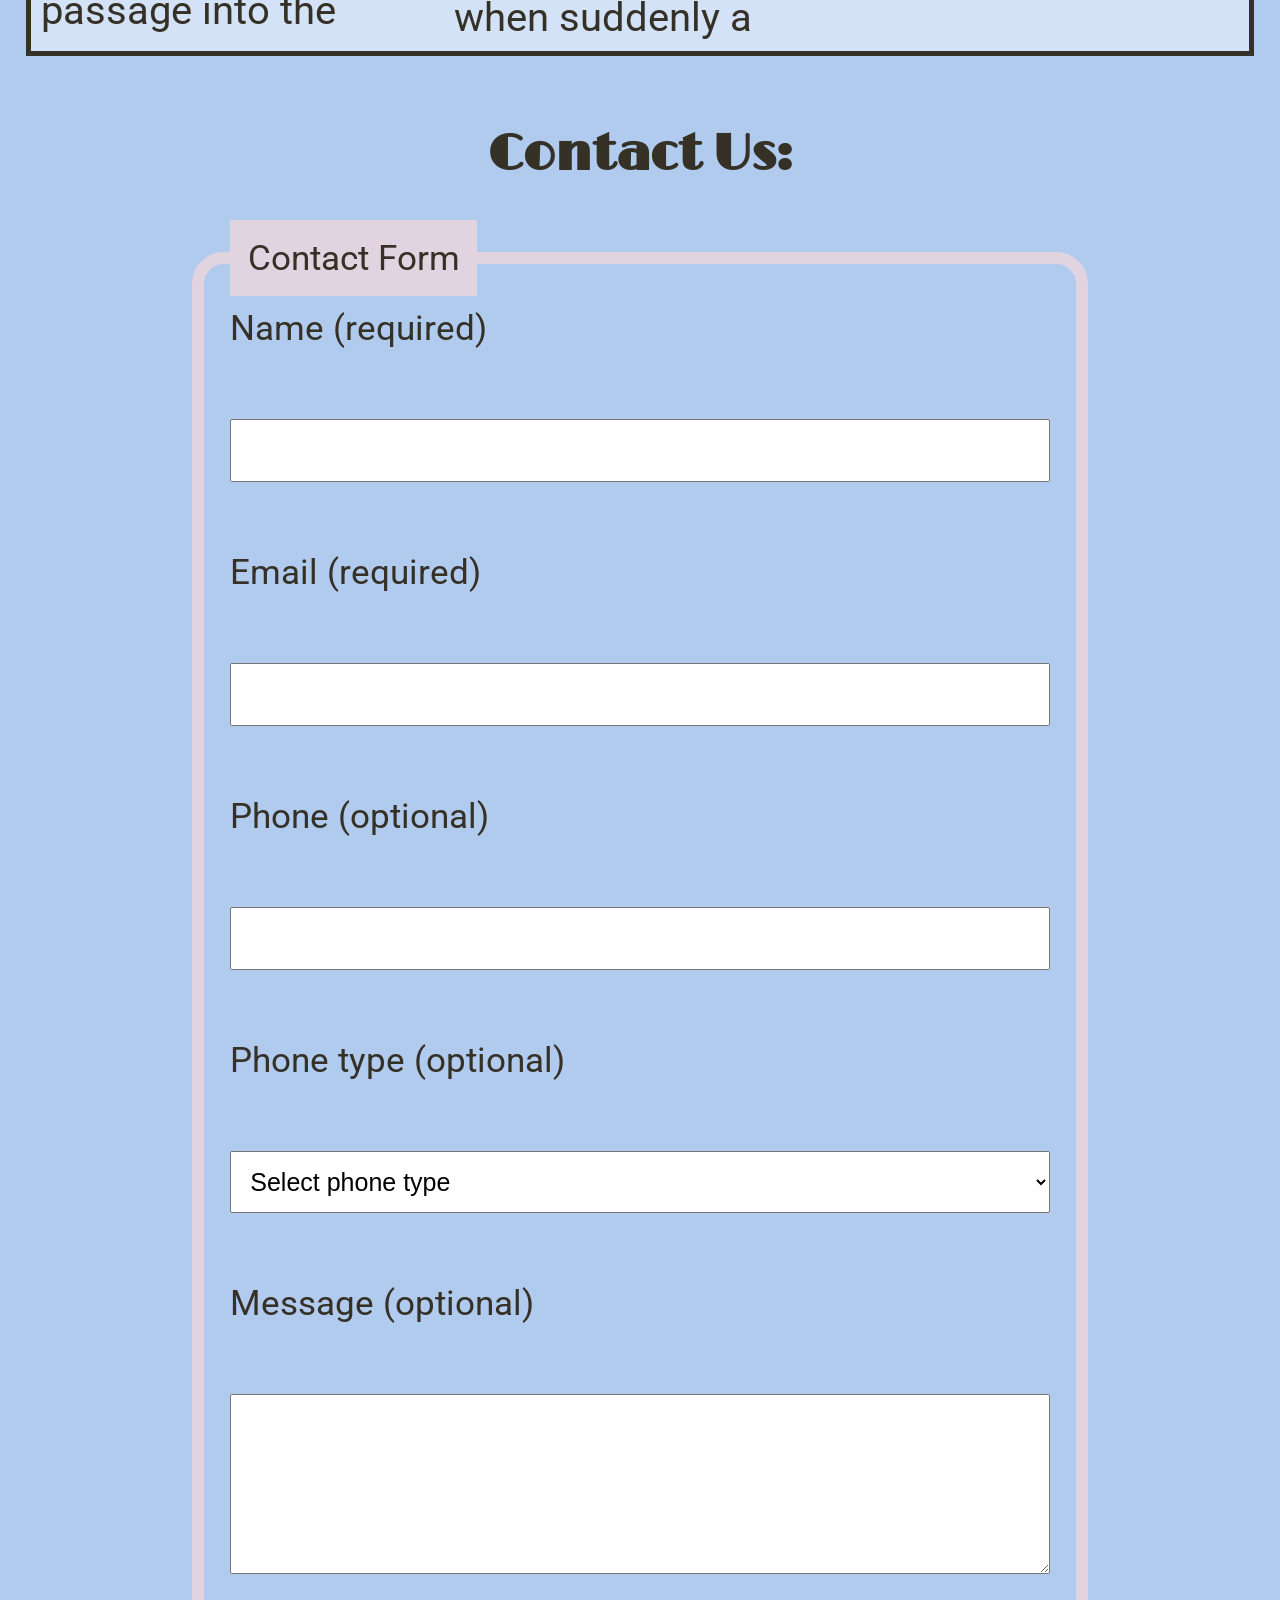
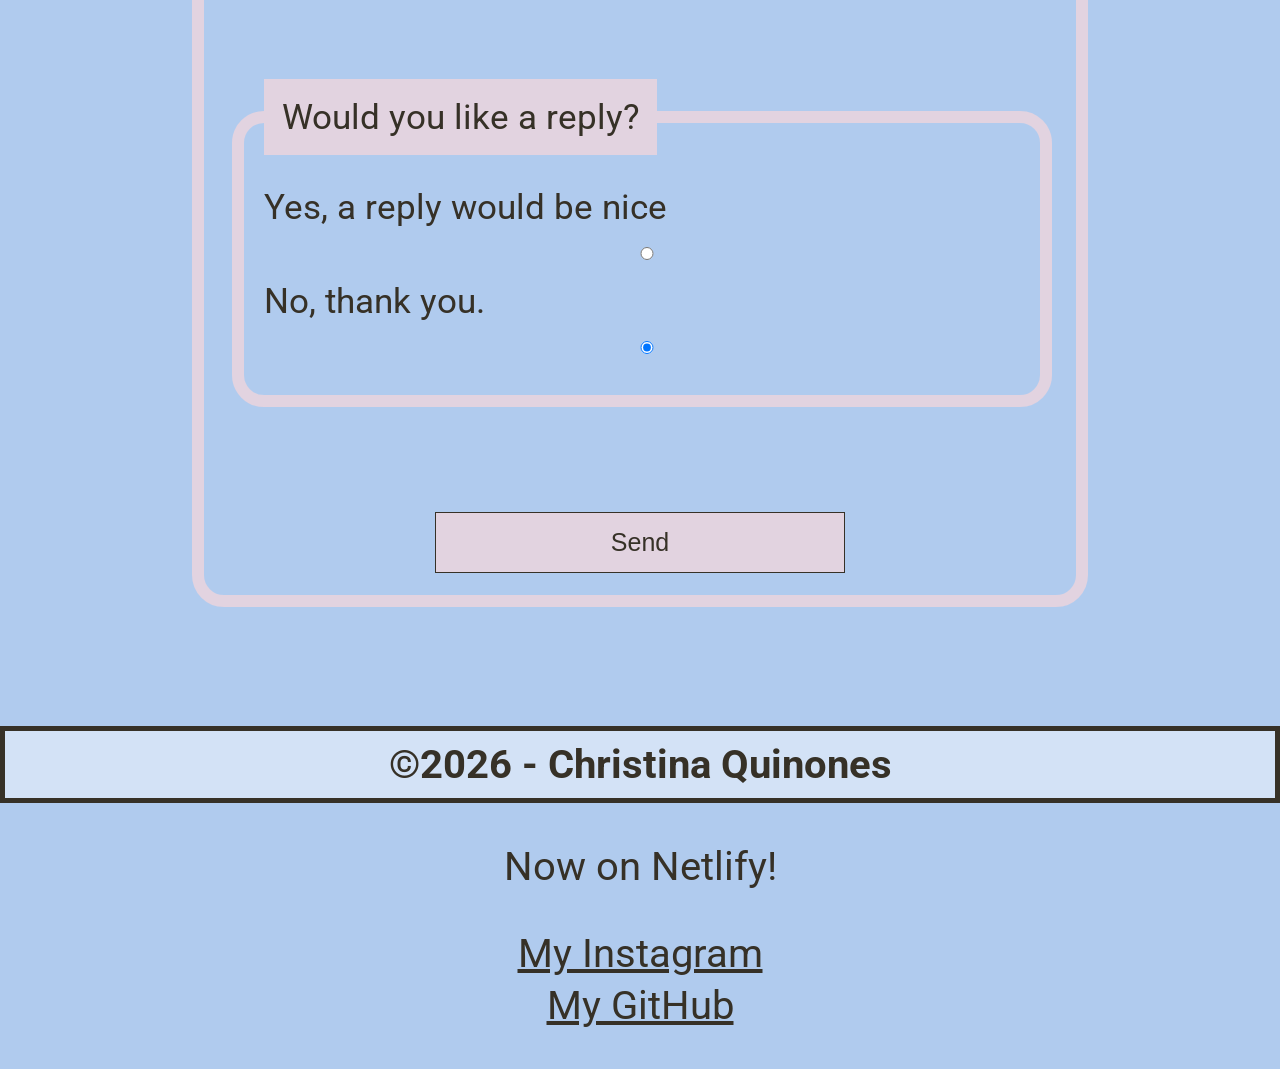
==== commit ceee6e20: "Added More Links & Updated Gallery [skip Netlify]" ====
--- a/index.html
+++ b/index.html
@@ -52,7 +52,7 @@
 
             <section id="hero">
                 <!--hero section: shows profile image, name & location-->
-                <img src="img/avataaars.png" alt="Avatar picture of me">
+                <img src="img/profile-pic.png" alt="Picture of me">
 
                 <div>
                     <p>Christina Quinones</p>
@@ -67,19 +67,38 @@
                 <h2>Biography:</h2>
 
                 <div>
-                    <p>I want to...</p>
-
-                    <p>learn as much as I can in this class and develop my
-                        skills as I go. </p>
-
-
-                    <p><a href="https://www.youtube.com/watch?v=3triLkS0nq4">My
+                    <p>I recently changed my major to Computer Programming, and
+                        I am very excited to
+                        learn everything that this major has to offer. While I
+                        do
+                        have a big creative side,
+                        computers and technology in general have always been a
+                        large part of my life.
+                        I've always enjoyed taking apart my old computers and
+                        seeing how all the parts
+                        fit together. This class was so interesting to me
+                        because it is the opposite of
+                        what I look at when dealing with technology. Being able
+                        to see how websites are
+                        actually made, and the small details that go into making
+                        them run, is what I'm
+                        most interested in. I'm hoping by the end of this class
+                        to have a better
+                        understanding of how someone would start a website from
+                        scratch and how to add
+                        creative details as well.</p>
+
+
+                    <p id="song"><a
+                            href="https://www.youtube.com/watch?v=3triLkS0nq4">My
                             Current Favorite Song</a></p>
 
 
                 </div>
 
             </section>
+
+            <hr>
 
             <section id="video">
                 <h2>A Short Video:</h2>
@@ -272,6 +291,14 @@
         </footer>
 
         <p id="bottom">Now on Netlify!</p>
+        <p id="bottom-links">
+            <a
+                href="https://www.instagram.com/christinaq101?igsh=d3hmM3h0a2o5c3g1&utm_source=qr">My
+                Instagram</a>
+            <a href="https://github.com/RVCC-IDMX/about-me-christinaq102">My
+                GitHub</a>
+        </p>
+
     </body>
 
 </html>
--- a/css/style.css
+++ b/css/style.css
@@ -44,10 +44,19 @@
     text-align:center;
 }
 
+#bottom-links a {
+    text-align: center;
+    display: block;
+    margin:5px 0;
+    color: #363127;
+}
+
 /*Hero Section*/
 
 #hero img {
-    width:300px;
+    width:700px;
+    border-radius:50%;
+    padding-top:15px;
 }
 
 /*Bio Section*/
@@ -88,7 +97,13 @@
 
 #gallery img {
     max-width:50%;
-
+    transition:transform 0.3s ease, box shadow 0.3s ease;
+}
+
+#gallery img:hover {
+    transform:scale(1.1);
+    box-shadow:0 10px 20px rgba(0,0,0,0.3);
+    border:5px solid #363127;
 }
 
 #gallery figure {
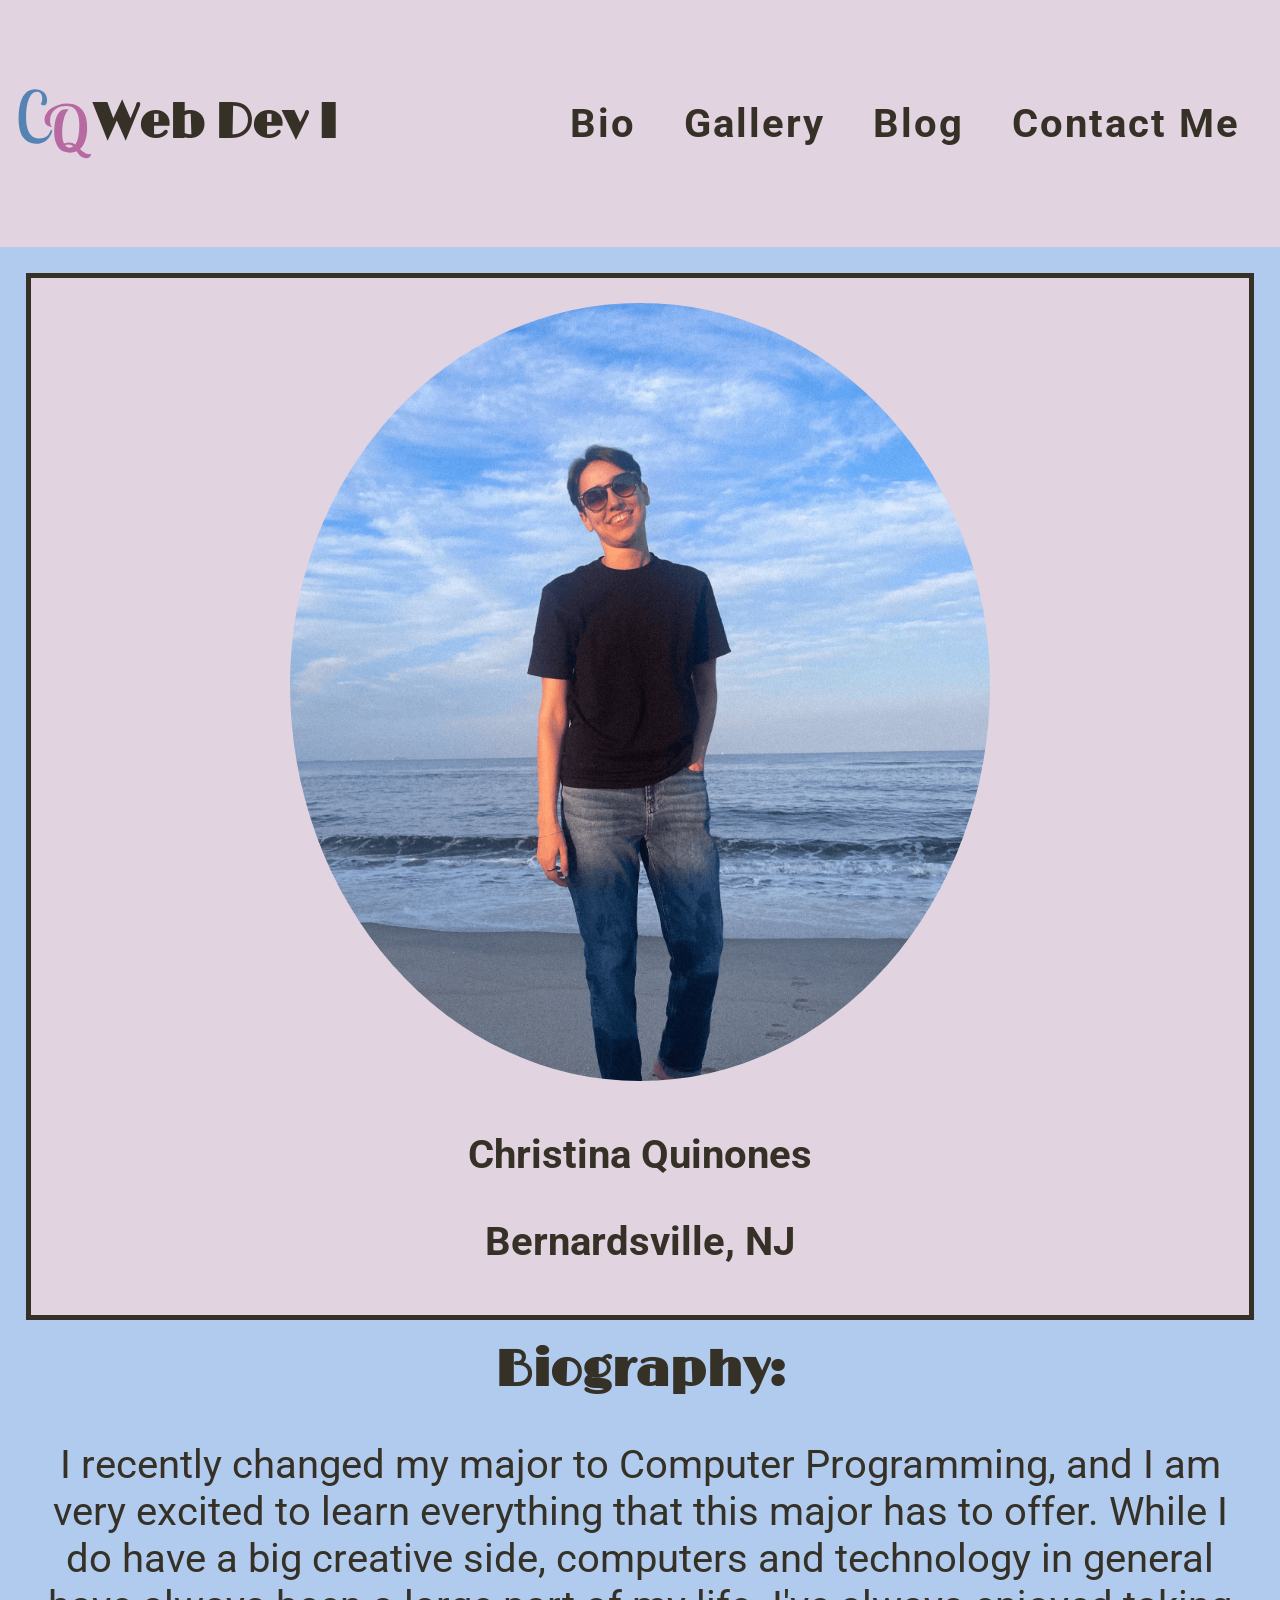
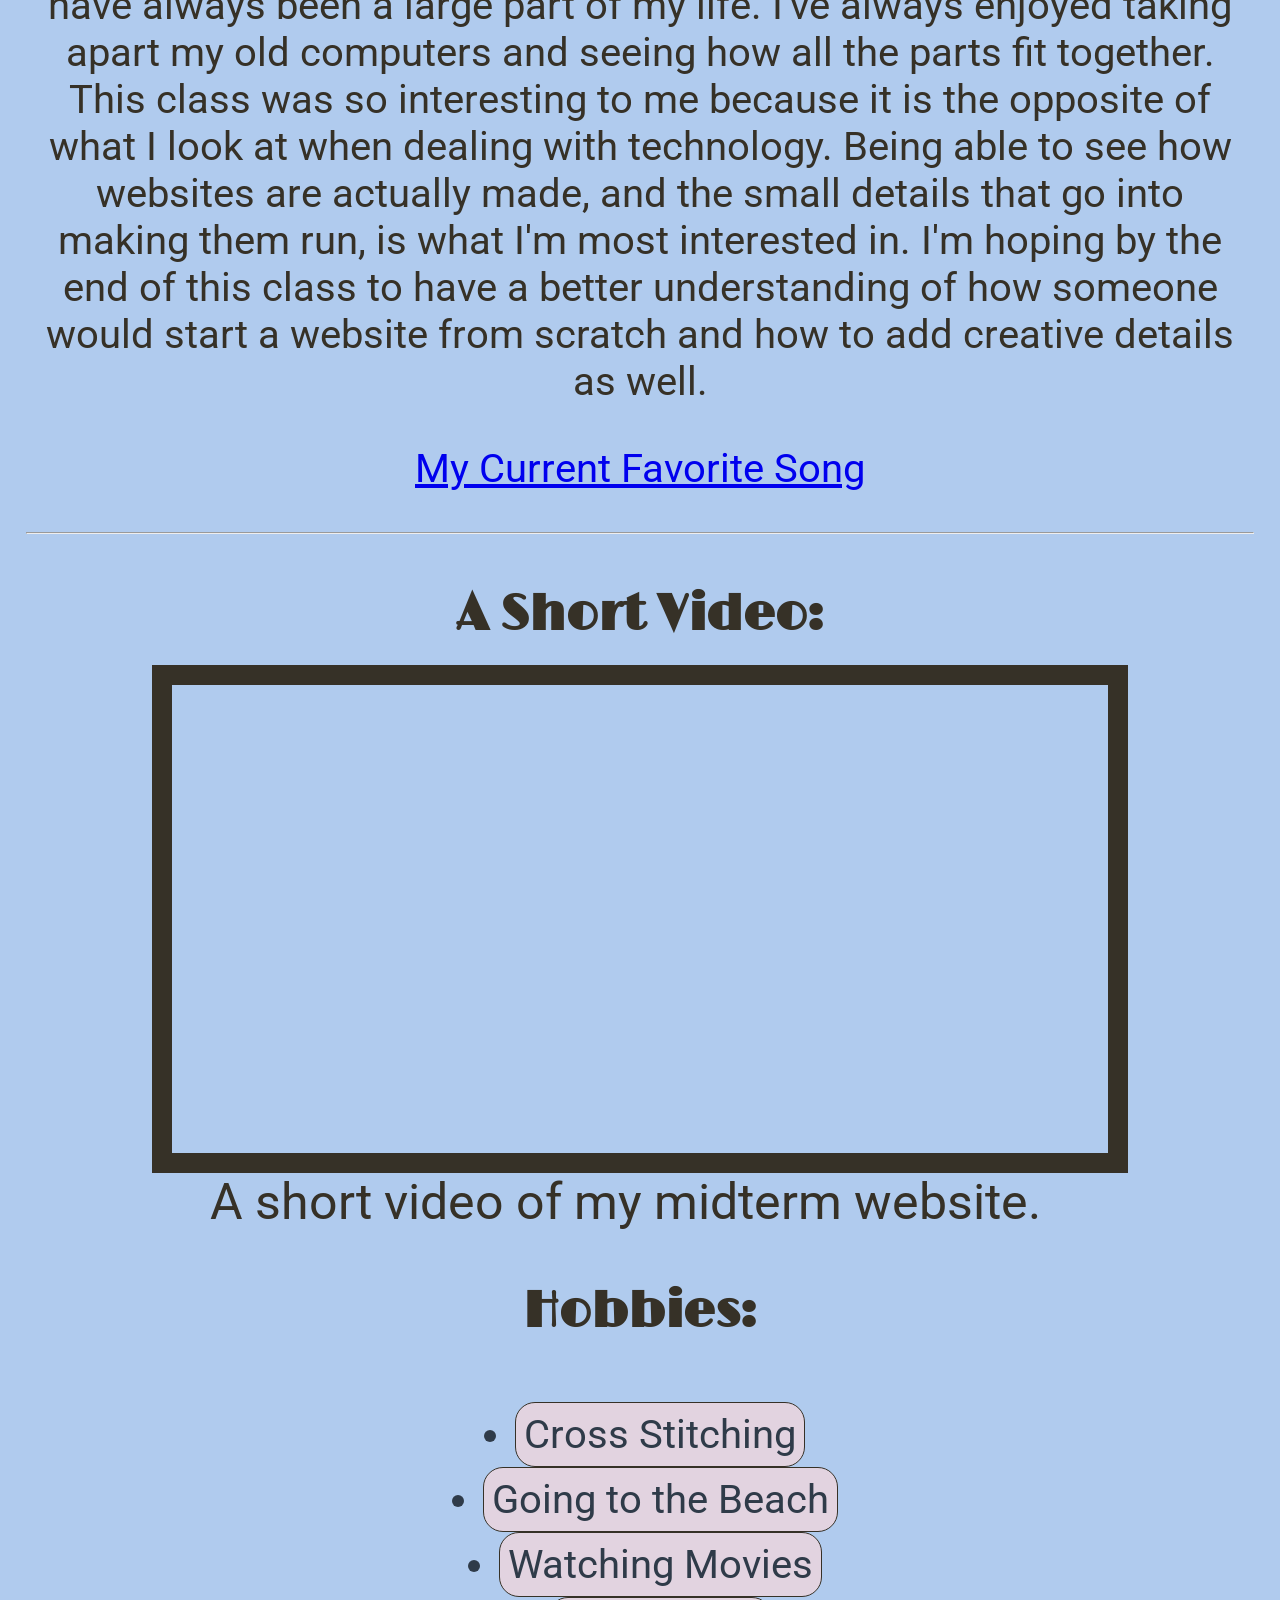
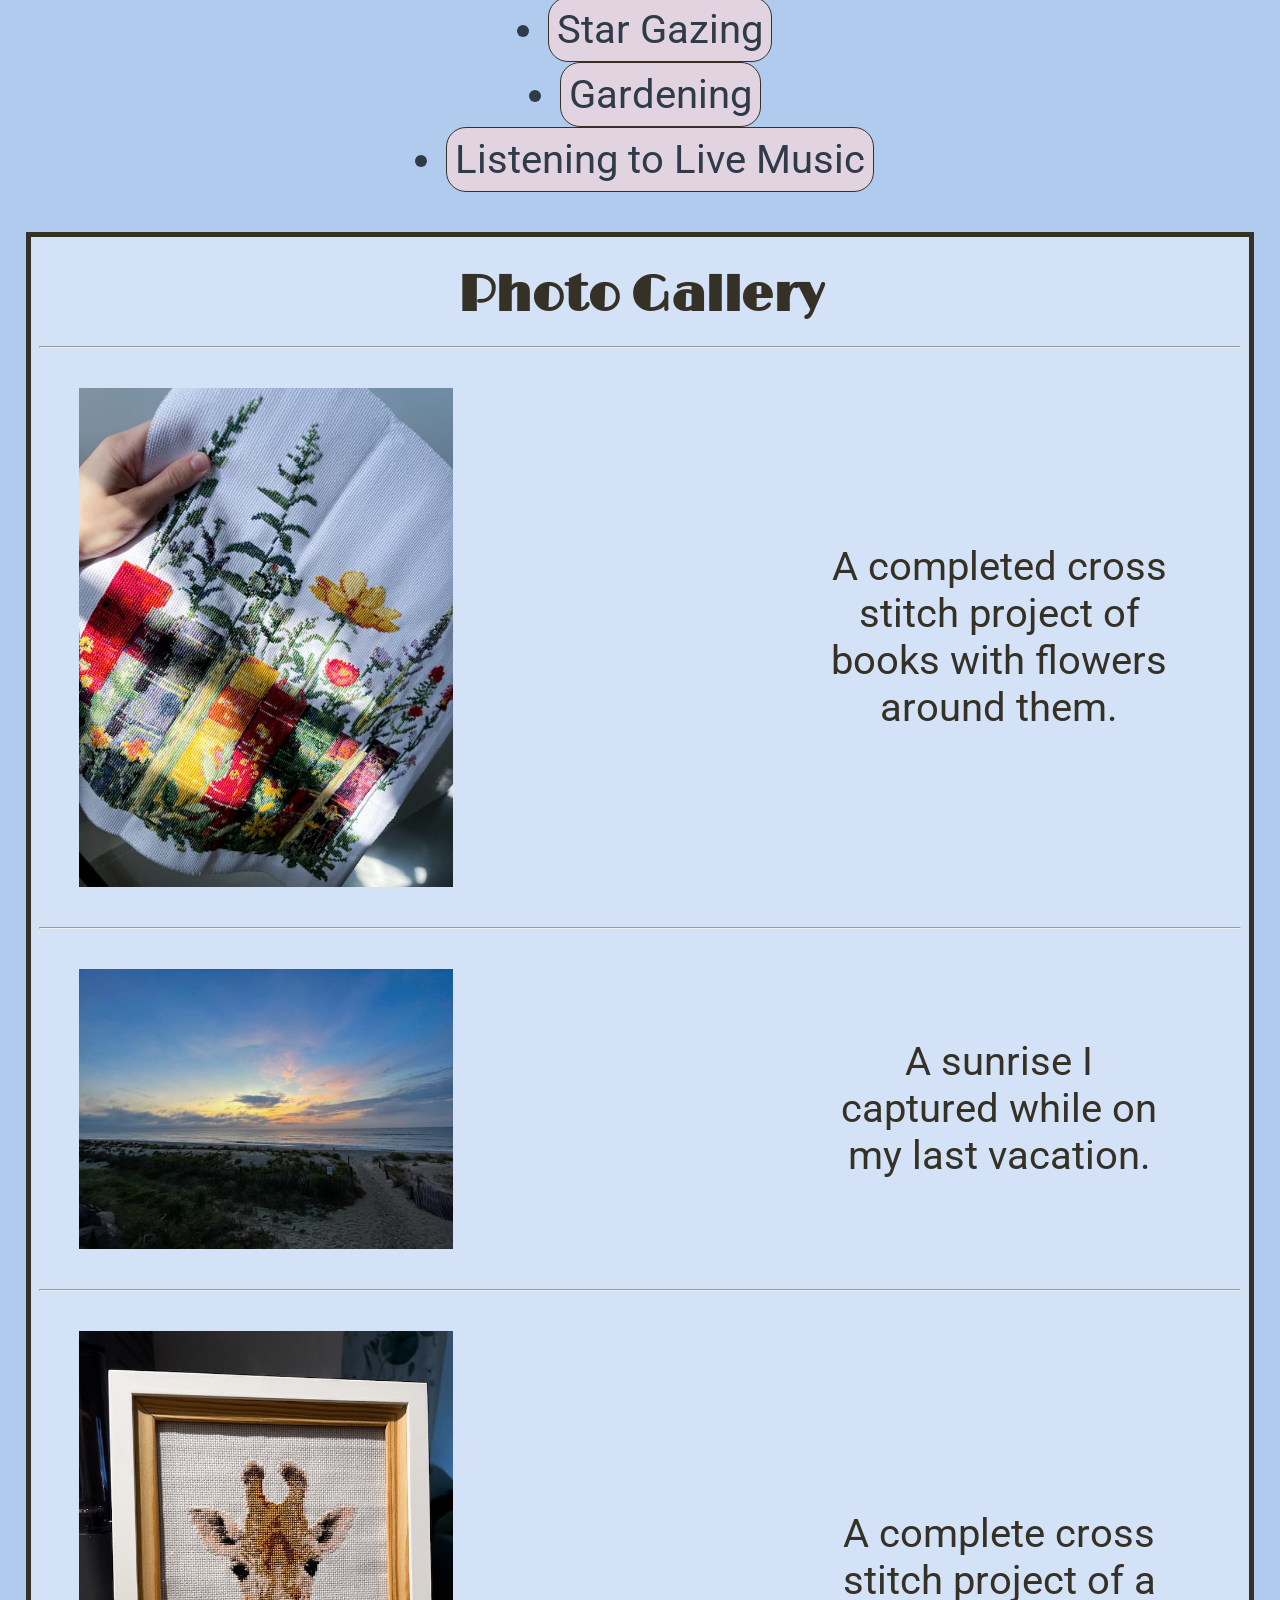
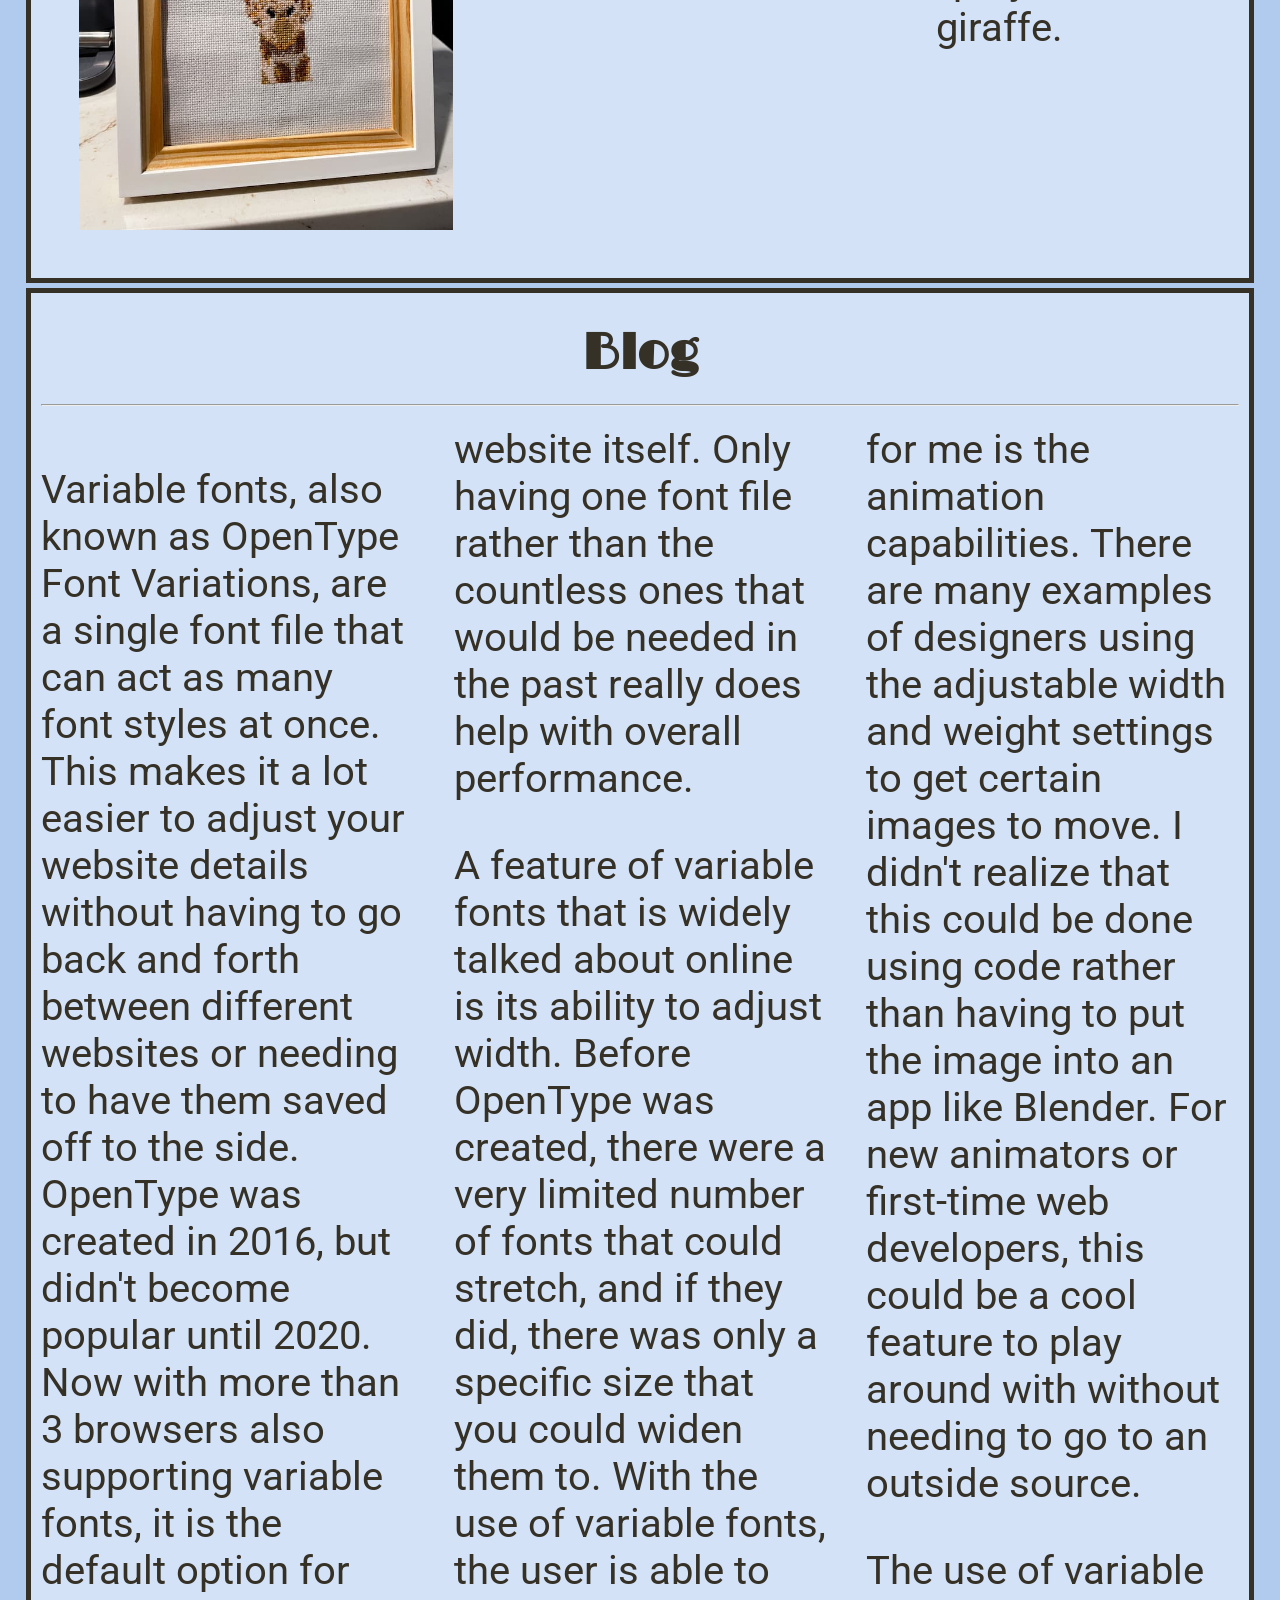
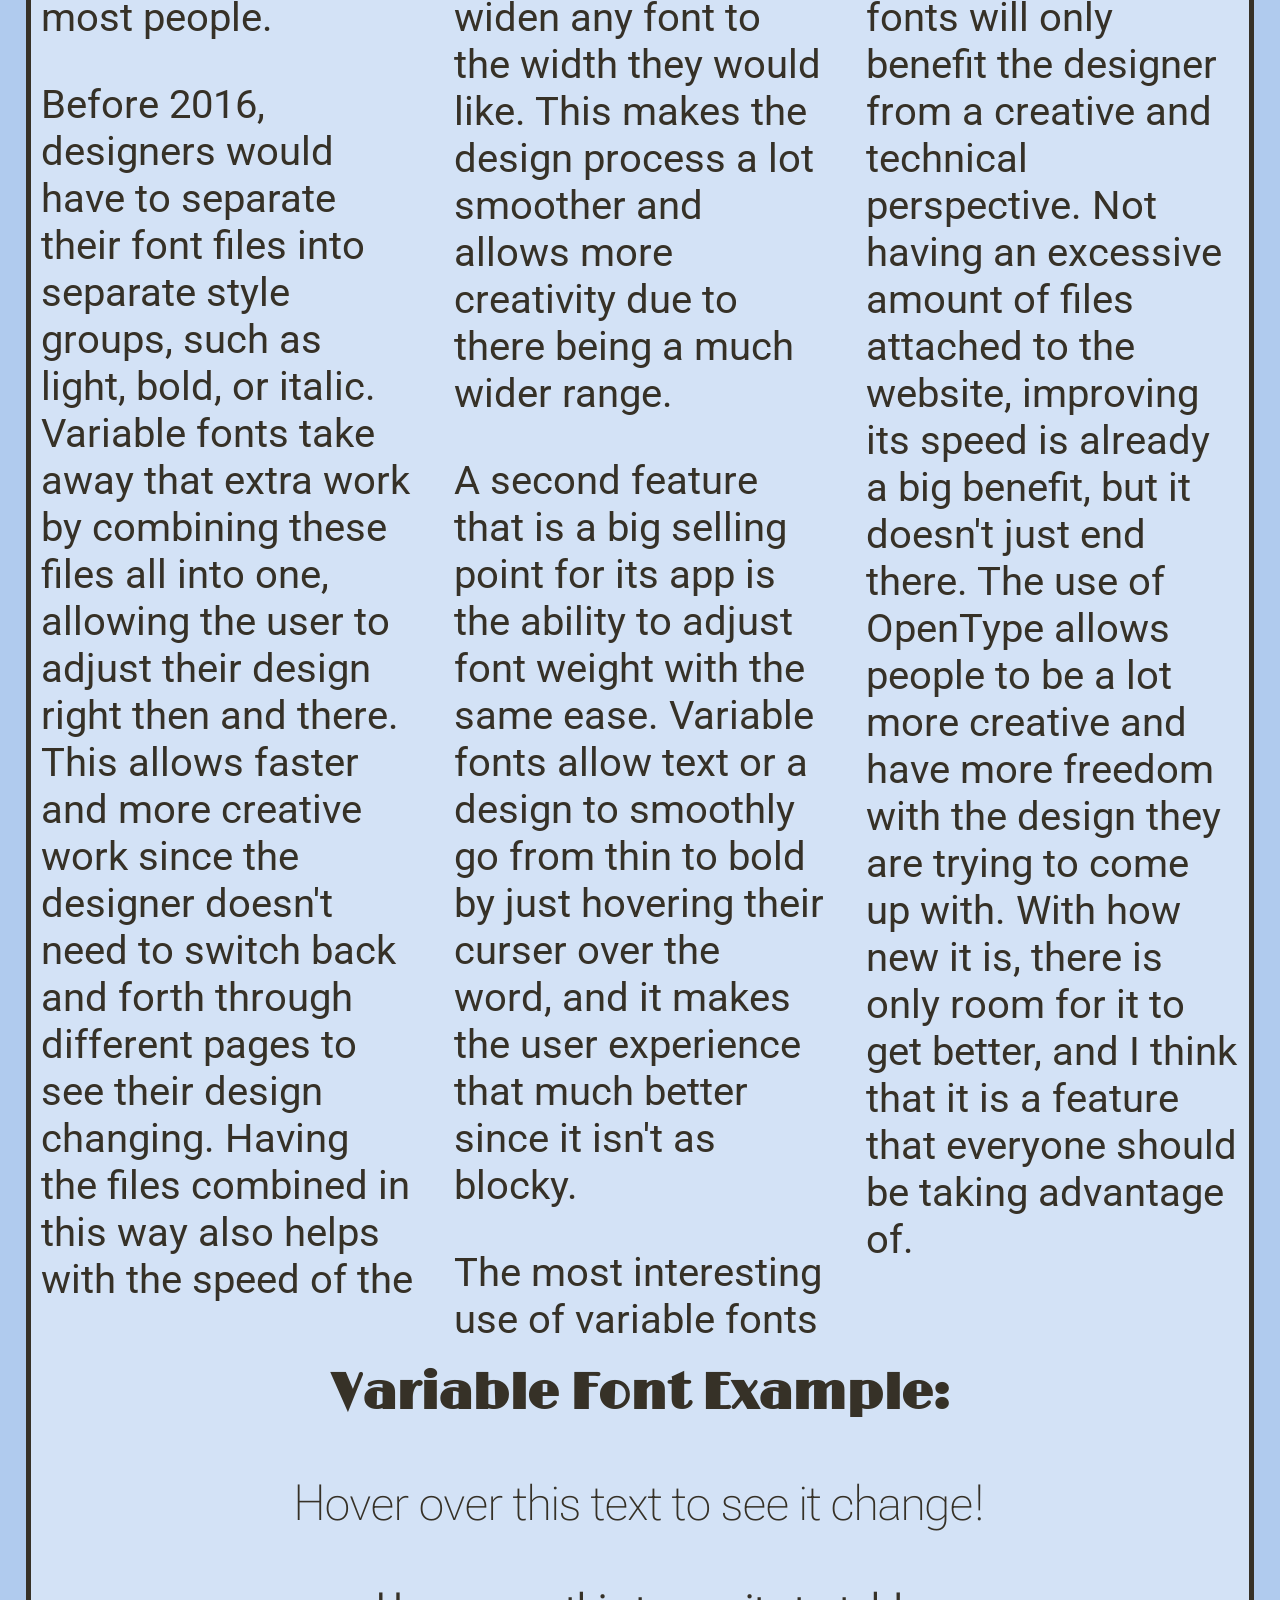
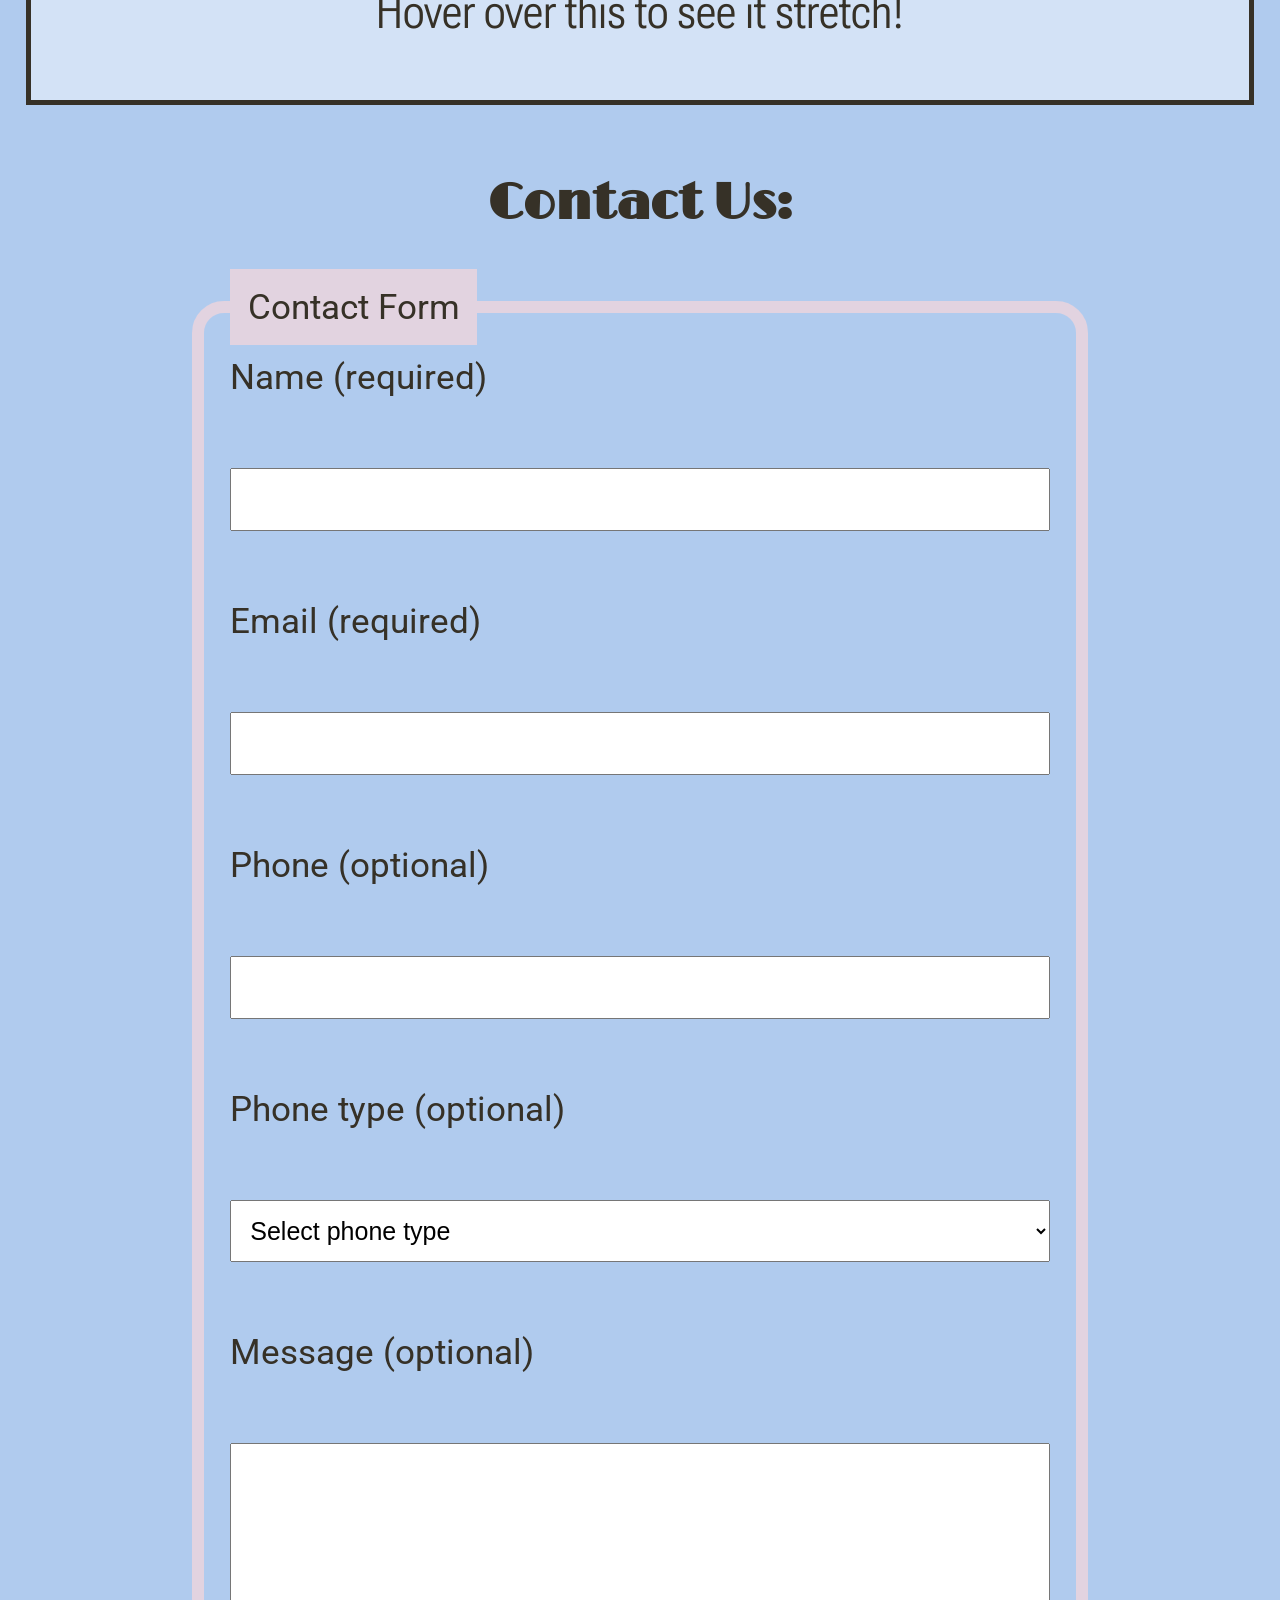
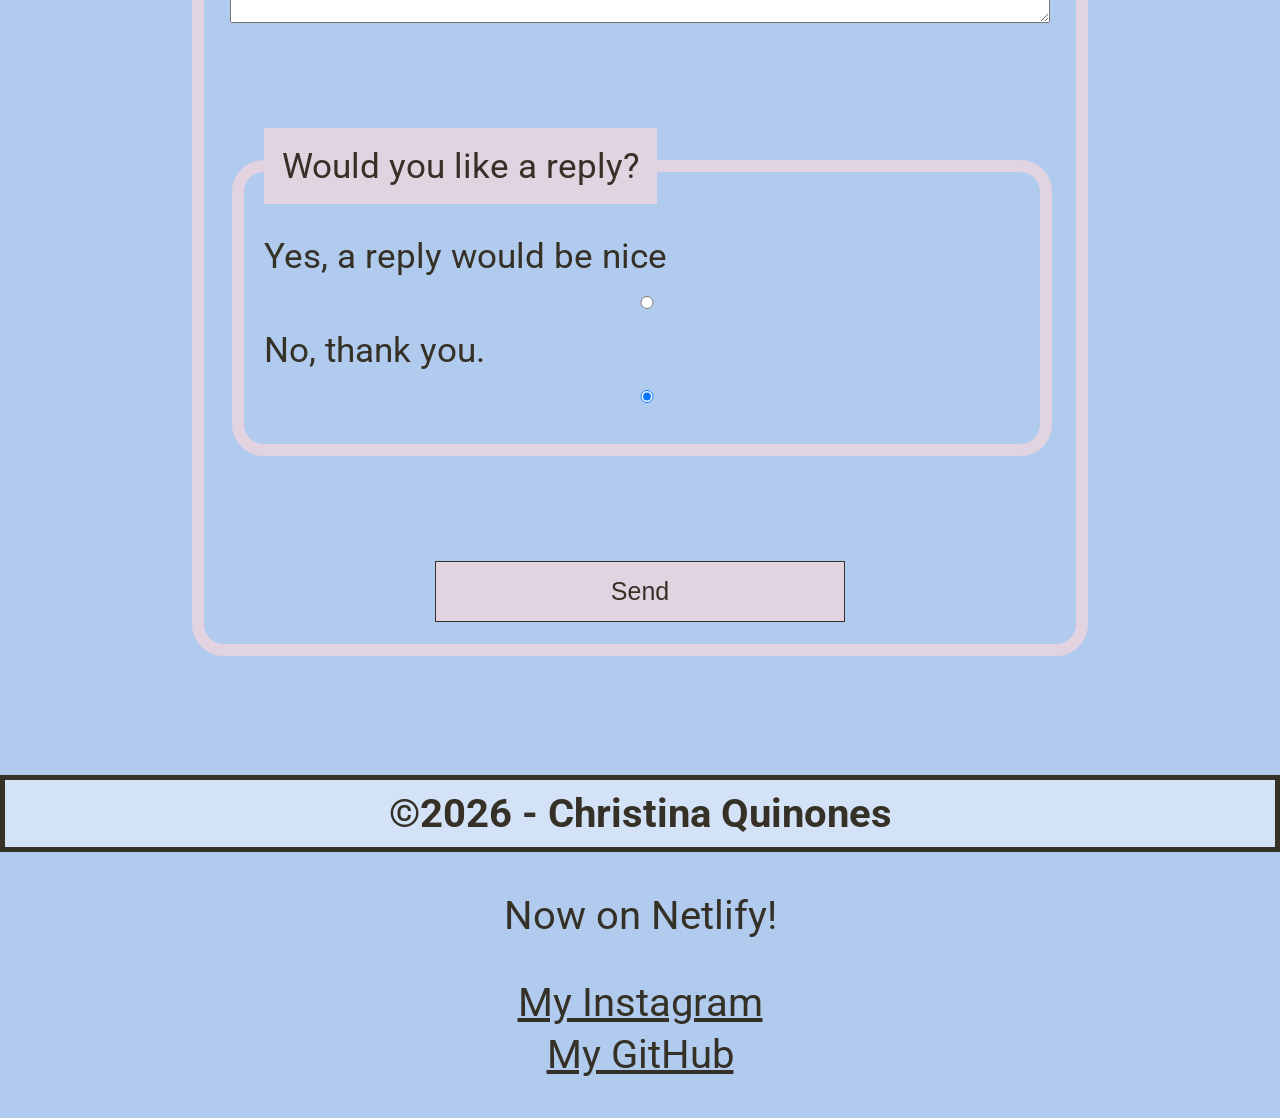
==== commit 743b8594: "Added Blog and Fonts Example" ====
--- a/index.html
+++ b/index.html
@@ -170,41 +170,107 @@
                 <hr>
 
                 <div>
-                    <p>Alice was beginning to get very tired of sitting by her
-                        sister on the bank,and of having nothing to do: once or
-                        twice she had peeped into the book her sister was
-                        reading, but it had no pictures or conversations in it,
-                        'and what is the use of a book,' thought Alice 'without
-                        pictures or conversation?'</p>
-
-                    <p>Alice opened the door and found that it led into a small
-                        passage, not much larger than a rat-hole: she knelt down
-                        and looked along the passage into the loveliest garden
-                        you ever saw. How she longed to get out of that dark
-                        hall, and wander about among those beds of bright
-                        flowers and those cool
-                        fountains, but she could not even get her head through
-                        the doorway.</p>
-
-                    <p>So she was considering in her own mind (as well as she
-                        could, for the hot day made her feel very sleepy and
-                        stupid), whether the pleasure of making a daisy-chain
-                        would be worth the trouble of getting up and picking the
-                        daisies, when suddenly a White Rabbit with pink eyes ran
-                        close by her.</p>
-
-                    <p>The rabbit-hole went straight on like a tunnel for some
-                        way, and then dipped suddenly down, so suddenly that
-                        Alice had not a moment to think about stopping herself
-                        before she found herself falling down a very deep well.
-                        Either the well was very deep, or she fell very slowly,
-                        for she had plenty
-                        of time as she went down to look about her and to wonder
-                        what was going to
-                        happen next.</p>
-
-
-                </div>
+
+                    <p>Variable fonts, also known as OpenType Font Variations,
+                        are a single font file
+                        that can act as many font styles at once. This makes it
+                        a lot easier to adjust
+                        your website details without having to go back and forth
+                        between different
+                        websites or needing to have them saved off to the side.
+                        OpenType was created in
+                        2016, but didn't become popular until 2020. Now with
+                        more than 3 browsers also
+                        supporting variable fonts, it is the default option for
+                        most people.
+                    </p>
+
+                    <p> Before 2016, designers would have to separate their font
+                        files into separate
+                        style groups, such as light, bold, or italic. Variable
+                        fonts take away that
+                        extra work by combining these files all into one,
+                        allowing the user to adjust
+                        their design right then and there. This allows faster
+                        and more creative work
+                        since the designer doesn't need to switch back and forth
+                        through different pages
+                        to see their design changing. Having the files combined
+                        in this way also helps
+                        with the speed of the website itself. Only having one
+                        font file rather than the
+                        countless ones that would be needed in the past really
+                        does help with overall
+                        performance.
+                    </p>
+
+                    <p> A feature of variable fonts that is widely talked about
+                        online is its ability to
+                        adjust width. Before OpenType was created, there were a
+                        very limited number of
+                        fonts that could stretch, and if they did, there was
+                        only a specific size that
+                        you could widen them to. With the use of variable fonts,
+                        the user is able to
+                        widen any font to the width they would like. This makes
+                        the design process a lot
+                        smoother and allows more creativity due to there being a
+                        much wider range.
+                    </p>
+
+                    <p> A second feature that is a big selling point for its app
+                        is the ability to
+                        adjust font weight with the same ease. Variable fonts
+                        allow text or a design to
+                        smoothly go from thin to bold by just hovering their
+                        curser over the word, and
+                        it makes the user experience that much better since it
+                        isn't as blocky.
+                    </p>
+
+                    <p> The most interesting use of variable fonts for me is the
+                        animation capabilities.
+                        There are many examples of designers using the
+                        adjustable width and weight
+                        settings to get certain images to move. I didn't realize
+                        that this could be done
+                        using code rather than having to put the image into an
+                        app like Blender. For new
+                        animators or first-time web developers, this could be a
+                        cool feature to play
+                        around with without needing to go to an outside source.
+                    </p>
+
+                    <p>The use of variable fonts will only benefit the designer
+                        from a creative and
+                        technical perspective. Not having an excessive amount of
+                        files attached to the
+                        website, improving its speed is already a big benefit,
+                        but it doesn't just end
+                        there. The use of OpenType allows people to be a lot
+                        more creative and have more
+                        freedom with the design they are trying to come up with.
+                        With how new it is,
+                        there is only room for it to get better, and I think
+                        that it is a feature that
+                        everyone should be taking advantage of.
+                    </p>
+
+
+                </div>
+
+                <section id="Example">
+
+                    <h2>Variable Font Example:</h2>
+                    <p class="variable-text">
+                        Hover over this text to see it change!
+                    </p>
+
+                    <p class="variable-width">
+                        Hover over this to see it stretch!
+                    </p>
+
+                </section>
 
             </article>
 
--- a/css/style.css
+++ b/css/style.css
@@ -1,3 +1,7 @@
+
+/*Import Variable*/
+@import url('https://fonts.googleapis.com/css2?family=Roboto+Flex:opsz,wdth,wght@8..144,25..151,100..1000&display=swap');
+
 body {
     font-family:Roboto;
     background-color:#B0CBEE;
@@ -110,7 +114,7 @@
     text-align:center;
 }
 
-/*Literature*/
+/*Blog*/
 
 #lit {
     border:5px solid #363127;
@@ -123,20 +127,31 @@
     margin-top:5px;
 }
 
-#lit div :first-letter {
-color:#B0CBEE;
-background-image:radial-gradient(#363636);
-float:left;
-font-size:25px;
-padding:5px;
-margin-right:10px;
-margin-bottom:.5px;
-line-height:15px;
-border:2px outset #B0CBEE;
-text-shadow:2px 2px 3px rgba(0,0,.5);
-box-shadow:5px 5px 5px rgba(0,0,.5);
-border-top-left-radius:6px;
-border-bottom-right-radius:6px;
+/*Example*/
+
+
+.variable-text{
+    text-align:center;
+    font-family:'Roboto Flex', sans-serif;
+    font-size:50px;
+    font-variation-settings:"wght" 200;
+    transition:all 0.4s ease;
+}
+
+.variable-text:hover{
+    font-variation-settings:"wght" 800;
+}
+
+.variable-width{
+    text-align:center;
+    font-family:'Roboto Flex', sans-serif;
+    font-size:50px;
+    font-variation-settings: "wdth" 75;
+    transition:all 0.4s ease;
+}
+
+.variable-width:hover{
+    font-variation-settings:"wdth" 125;
 }
 
 /* Contact Form */
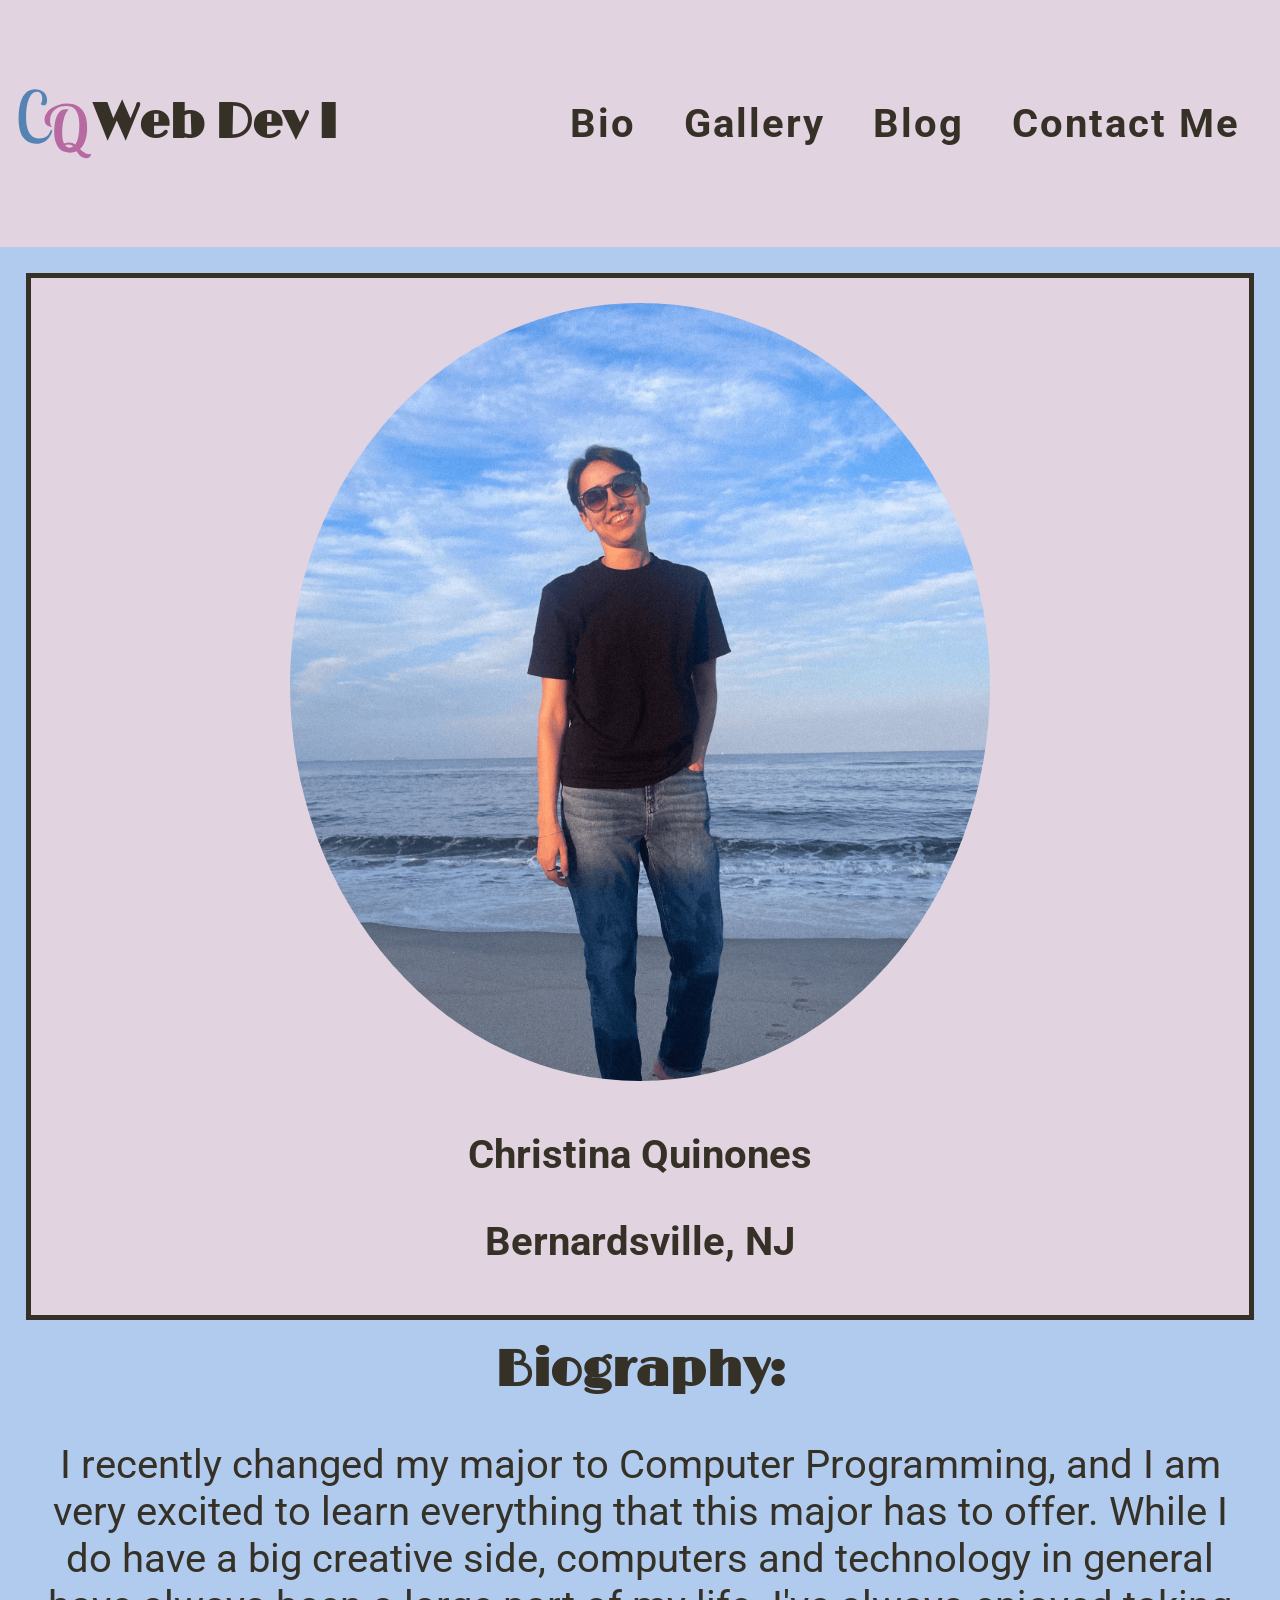
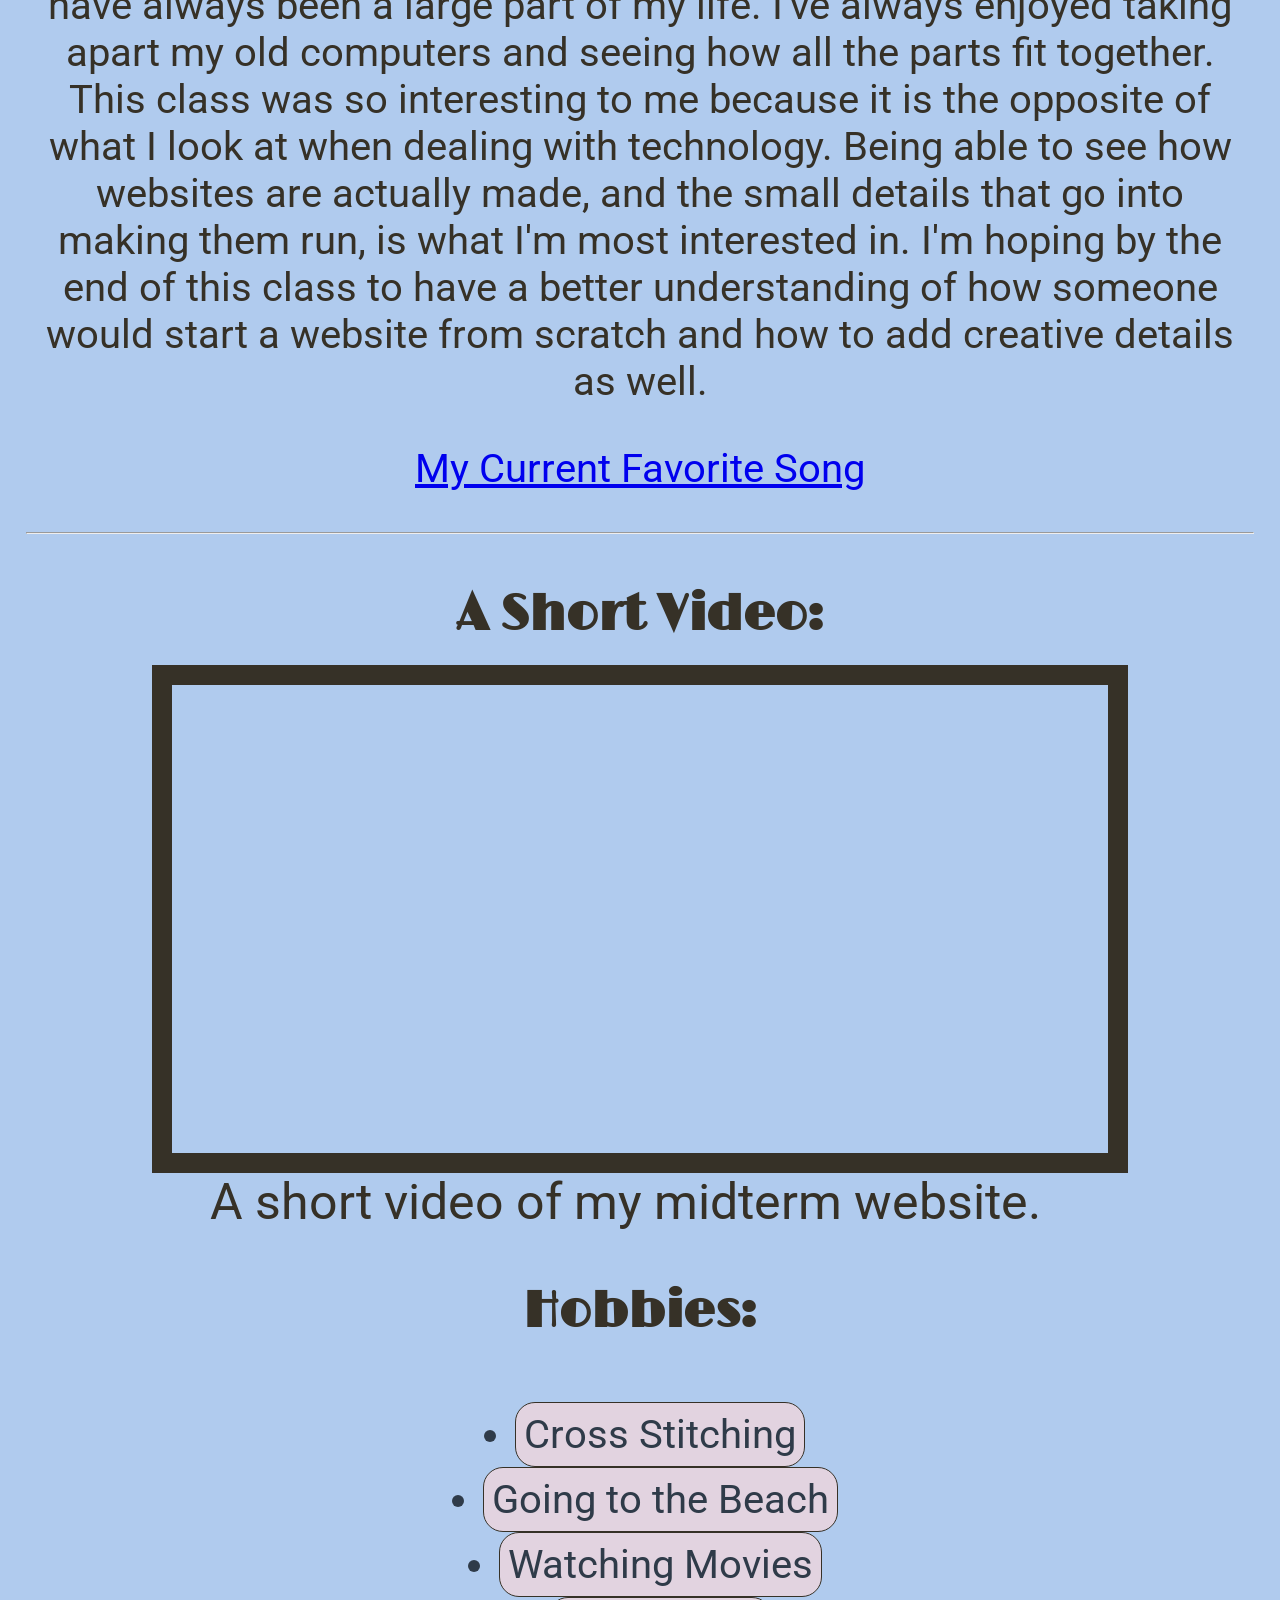
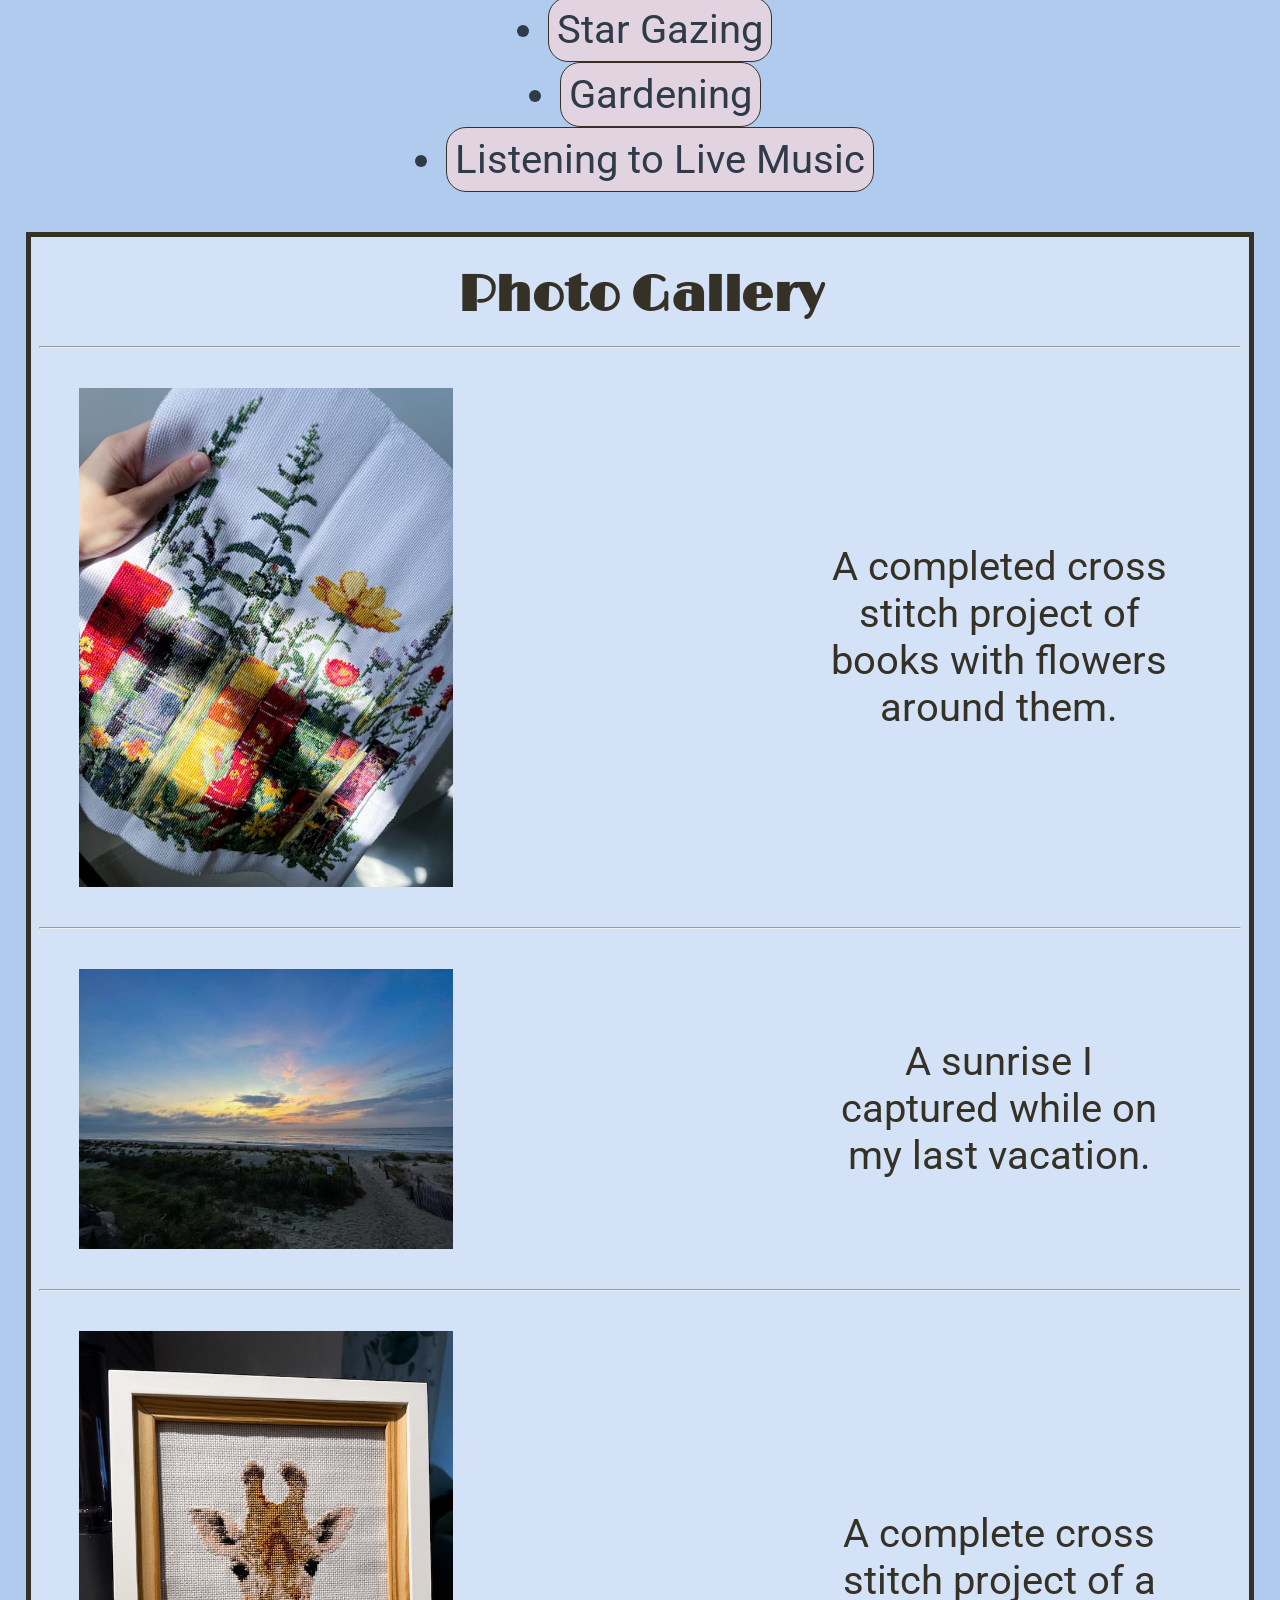
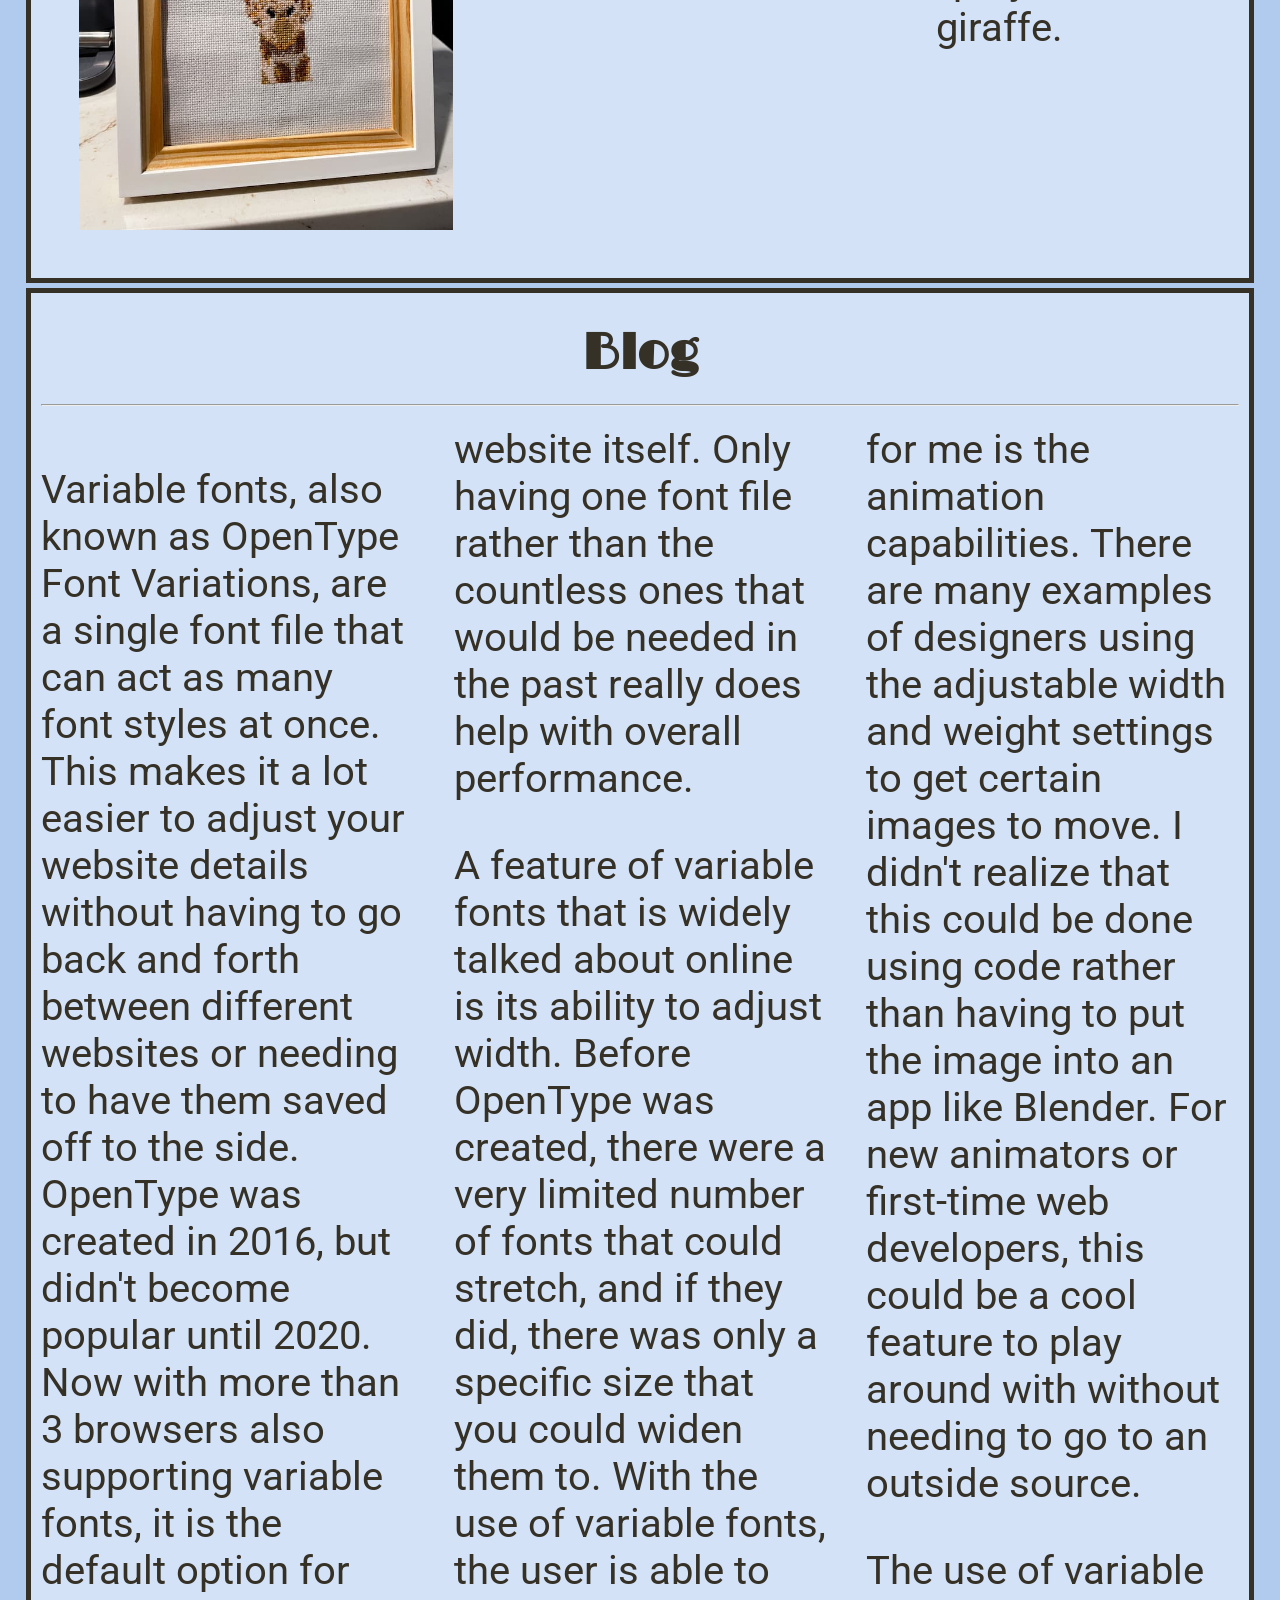
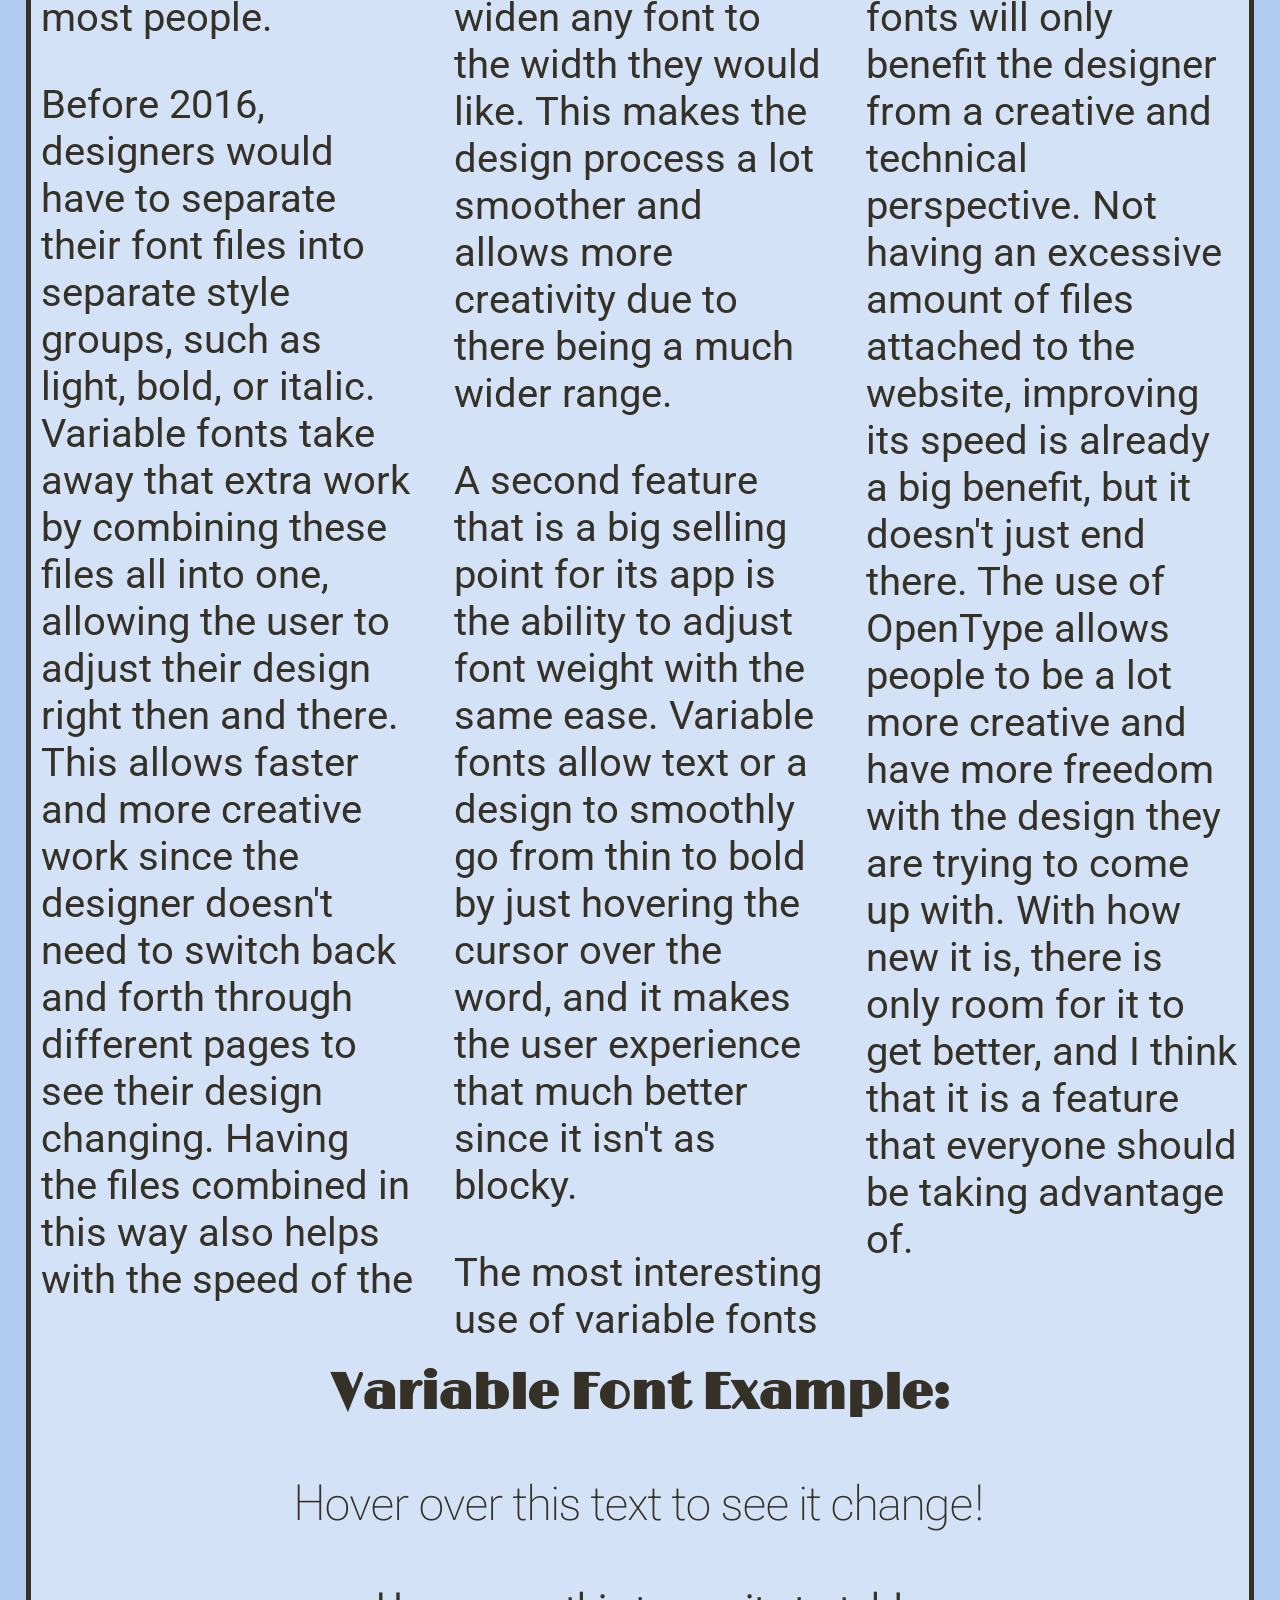
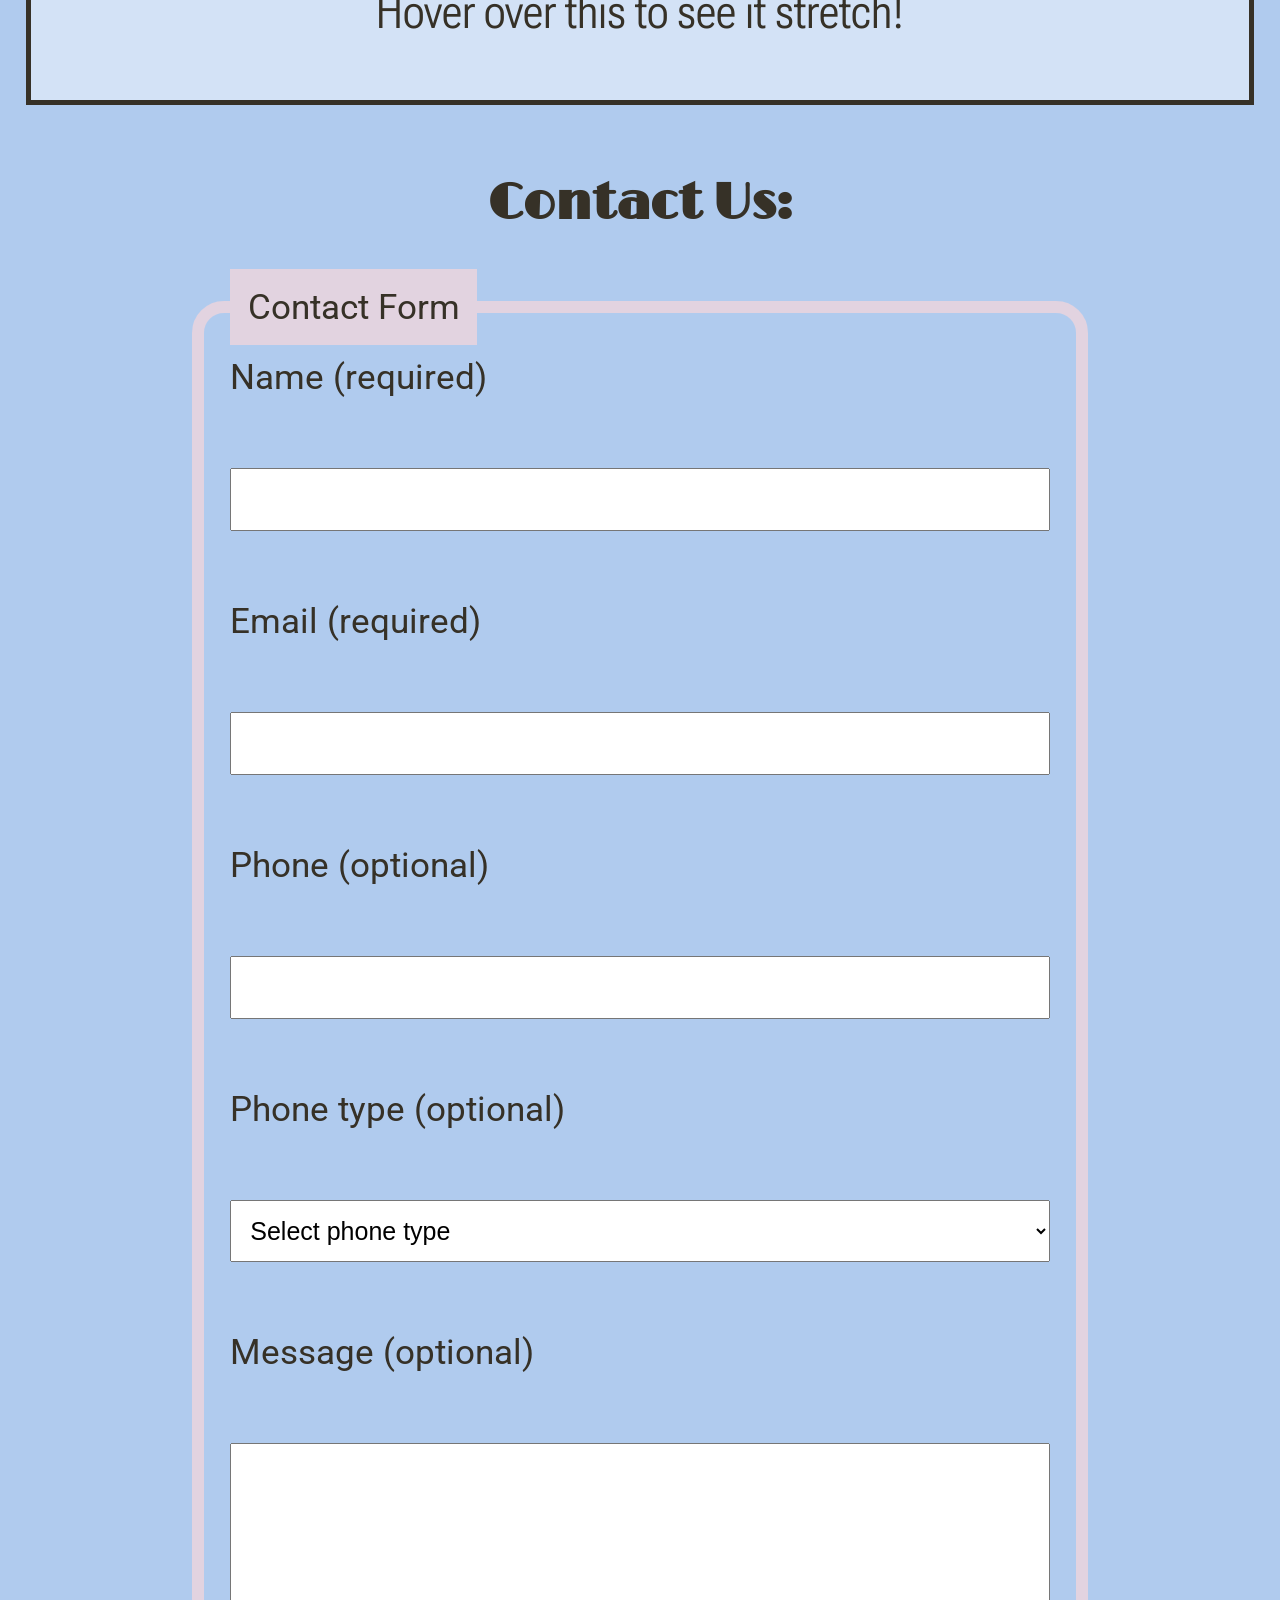
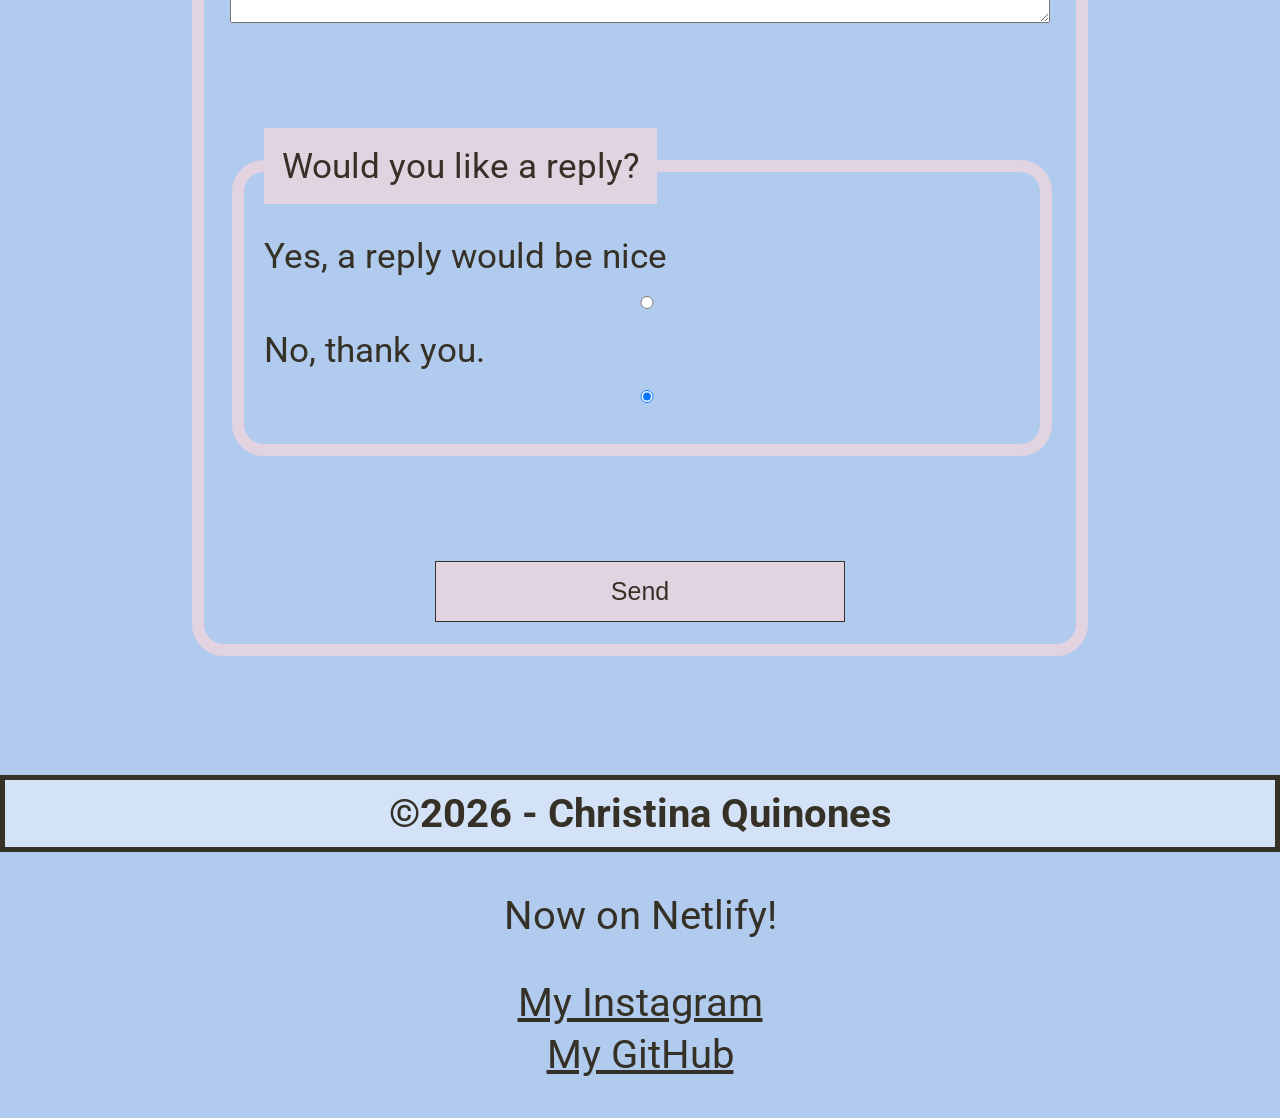
==== commit 6e63654a: "Updated Nav Bar [skip Netlify]" ====
--- a/index.html
+++ b/index.html
@@ -34,6 +34,12 @@
 
                     <h1>Web Dev I</h1>
                 </div>
+
+                <input type="checkbox" id="menu-toggle">
+
+                <label for="menu-toggle" class="hamburger">☰</label>
+
+
                 <div class="navbar-links">
                     <ul>
                         <li><a href="#bio">Bio</a></li>
@@ -222,8 +228,8 @@
                         is the ability to
                         adjust font weight with the same ease. Variable fonts
                         allow text or a design to
-                        smoothly go from thin to bold by just hovering their
-                        curser over the word, and
+                        smoothly go from thin to bold by just hovering the
+                        cursor over the word, and
                         it makes the user experience that much better since it
                         isn't as blocky.
                     </p>
--- a/css/style.css
+++ b/css/style.css
@@ -320,3 +320,17 @@
         aspect-ratio:12/5;
     }
 }
+
+@media screen and (max-width: 1000px) {
+    #hero img, .profile-pic{
+        width:200px;
+        height:200px;
+        object-fit:cover;
+    }
+
+    #hero{
+        width:90%;
+        margin:0 auto;
+        padding:10px;
+    }
+}
--- a/css/nav.css
+++ b/css/nav.css
@@ -34,6 +34,52 @@
     margin-bottom:1ren;
     padding:1rem;
 }
+
+#menu-toggle{
+    display:none;
+}
+
+.hamburger{
+    display:none;
+    font-size:20px;
+    cursor: pointer;
+    margin-left:auto;
+}
+
+/* navbar for phone*/
+
+@media screen and (max-width: 1000px){
+    .navbar{
+        flex-direction:row;
+        align-items:center;
+        justify-content:space-between;
+    }
+
+    .hamburger{
+        display:block;
+    }
+
+    .navbar-links{
+        display:none;
+        width:100%;
+    }
+
+    .navbar-links ul{
+        flex-direction:column;
+        text-align:right;
+        padding:0;
+    }
+
+    .navbar-links li{
+        margin:10px 0;
+    }
+
+    #menu-toggle:checked ~ .navbar-links{
+        display:block;
+    }
+}
+
+
 
 /* logo */
 
